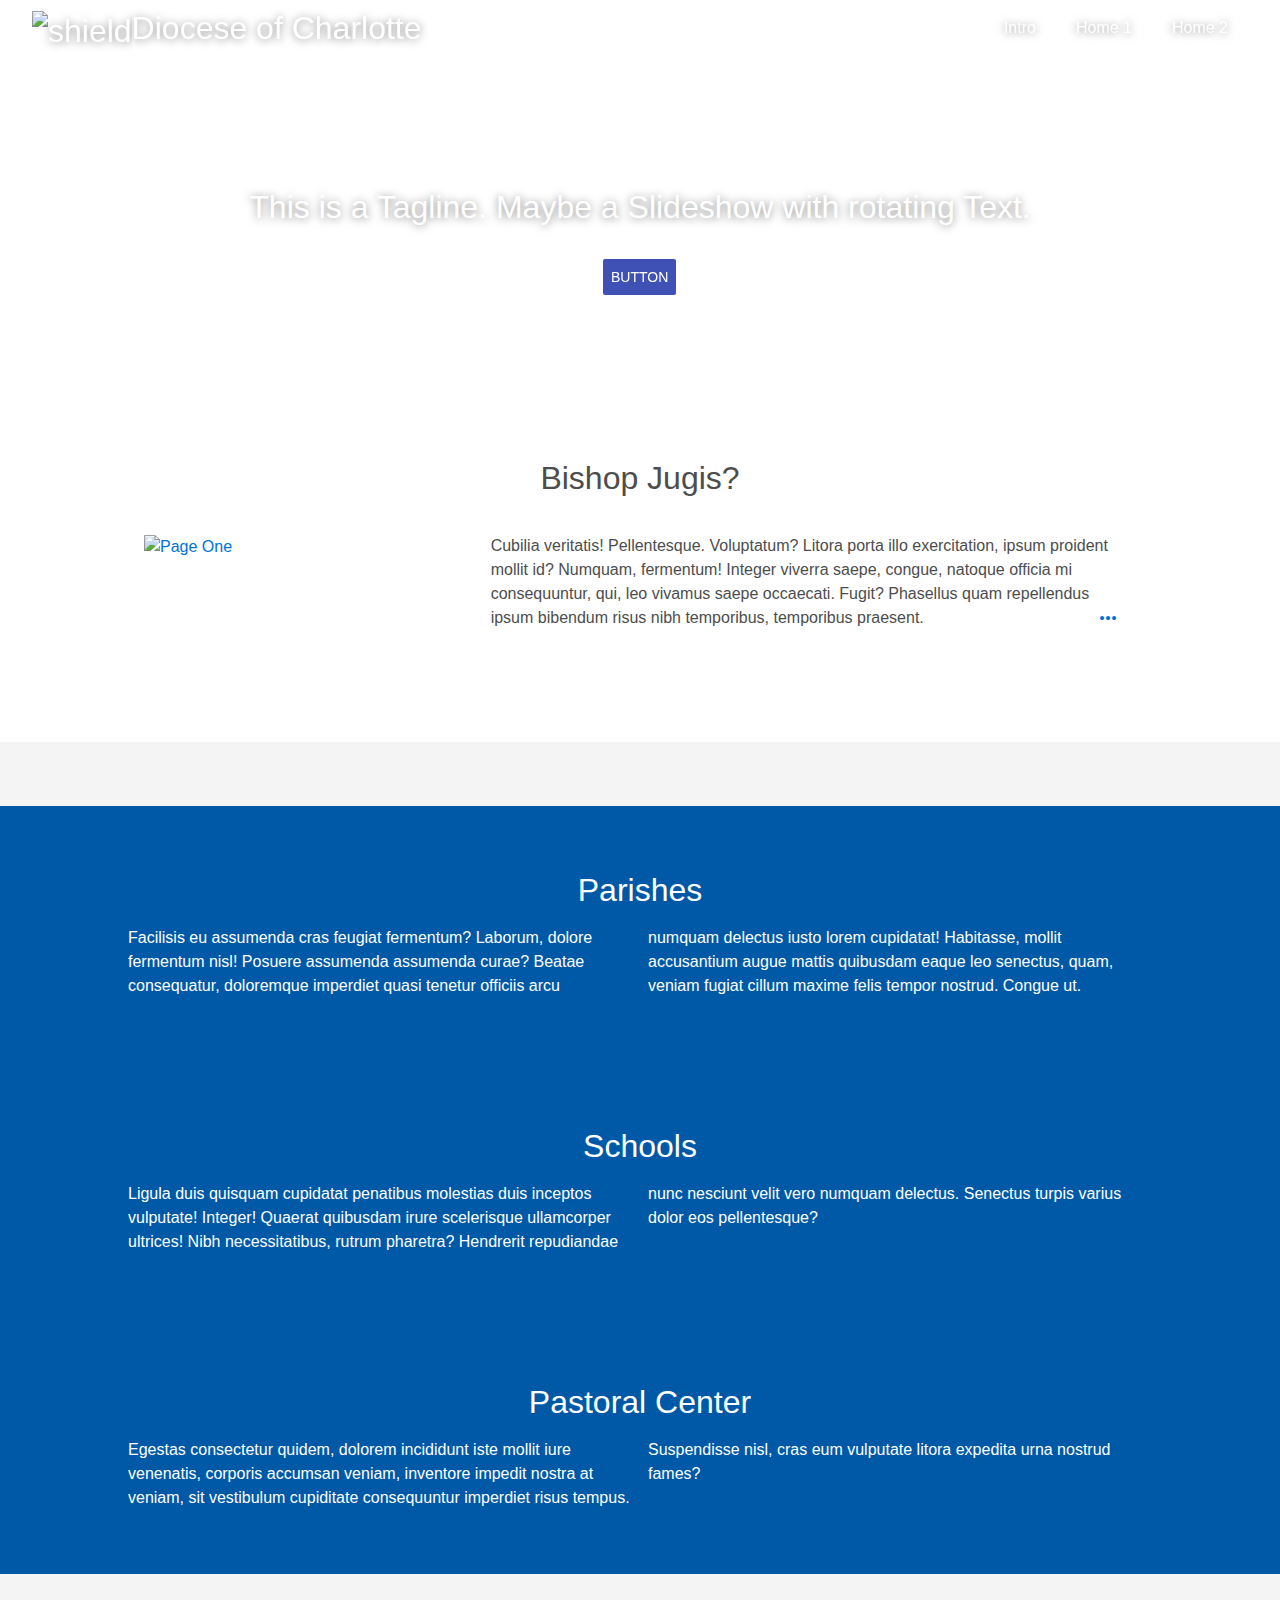
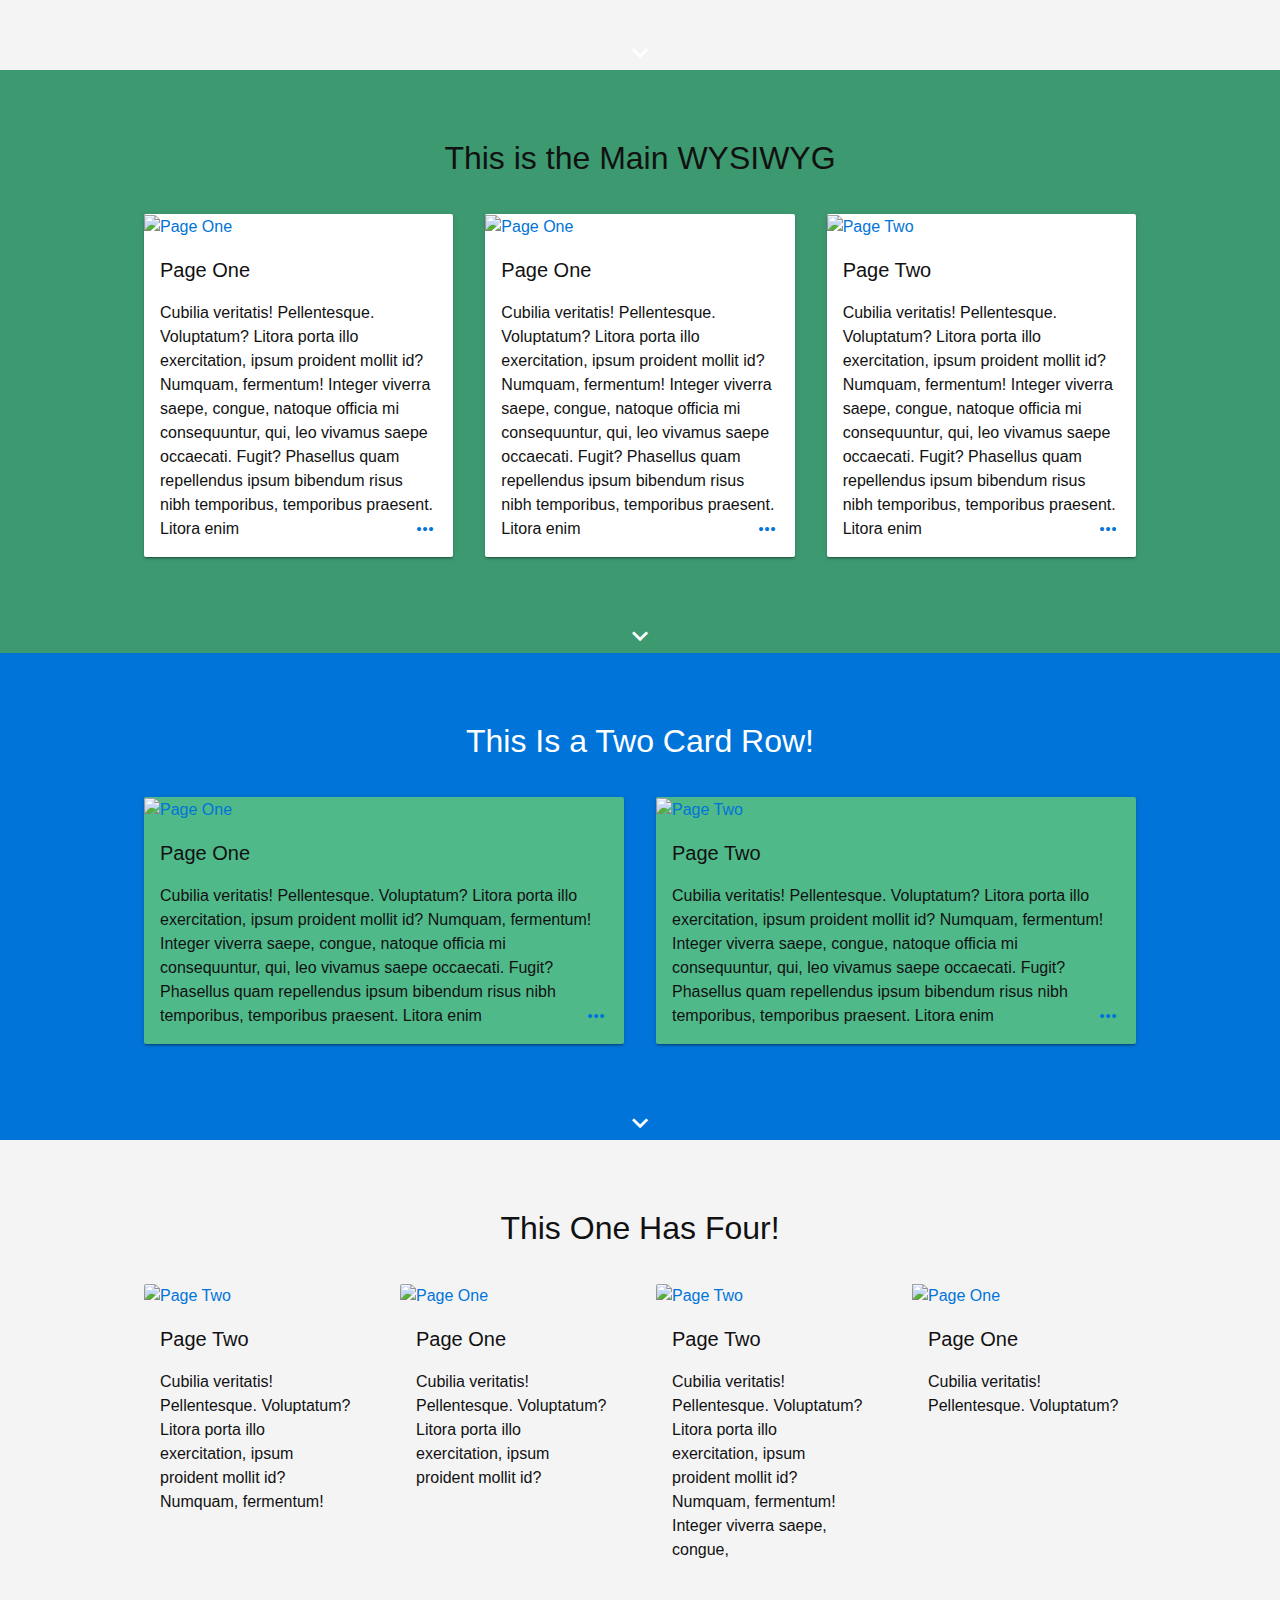
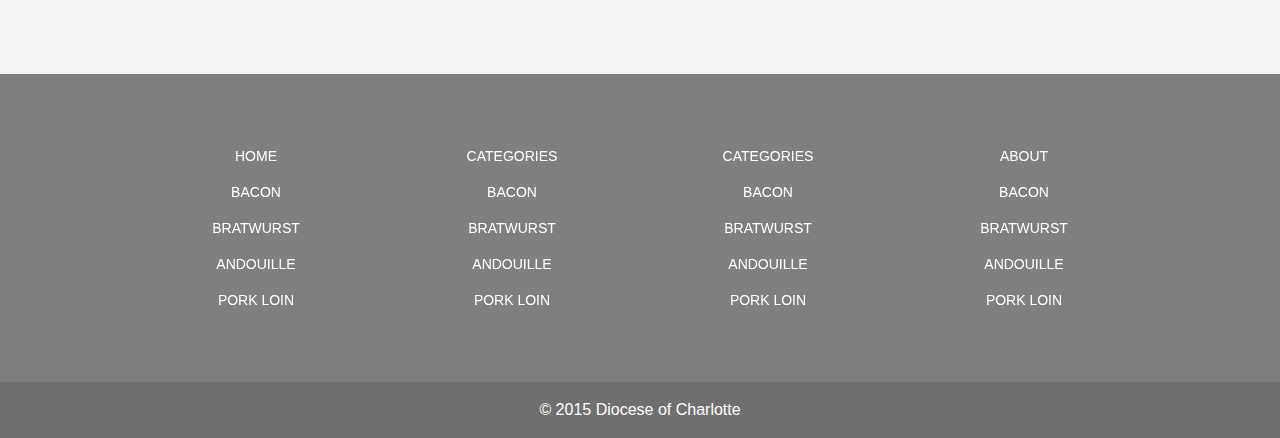
==== home-one.html @ a62004f1 "compile" ====
<!doctype html><html><head><meta charset=utf-8><meta http-equiv=X-UA-Compatible content="IE=edge"><meta name=description><meta name=viewport content="width=device-width, initial-scale=1"><title>Diocese of Charlotte</title><link rel=manifest href=manifest.json><meta name=mobile-web-app-capable content=yes><meta name=application-name content="Web Starter Kit"><link rel=icon sizes=192x192 href=images/touch/chrome-touch-icon-192x192.png><meta name=apple-mobile-web-app-capable content=yes><meta name=apple-mobile-web-app-status-bar-style content=black><meta name=apple-mobile-web-app-title content=Diocese><link rel=apple-touch-icon href=images/touch/apple-touch-icon.png><meta name=msapplication-TileImage content=images/touch/ms-touch-icon-144x144-precomposed.png><meta name=msapplication-TileColor content=#3372DF><meta name=theme-color content=#3372DF><link rel=stylesheet href="https://fonts.googleapis.com/icon?family=Material+Icons"><link rel=stylesheet href=https://cdnjs.cloudflare.com/ajax/libs/animate.css/3.2.3/animate.min.css><link rel=stylesheet href=styles/main.css></head><body><header class="app-bar promote-layer hide@md"><div class=app-bar-container><button class=menu><img src=images/hamburger.svg alt=Menu></button></div></header><nav class="navdrawer-container text-shadow flex@md flex-center promote-layer"><h1 class="logo hide@sm mt1 mb1 ml3"><a class="border0 white" href=index.html><img src=images/shield-stripped.svg alt=shield>Diocese of Charlotte</a></h1><h3 class=hide@md>Diocese of Charlotte</h3><ul><li class=u-1/1@sm><a class=br href=index.html>Intro</a></li><li class=u-1/1@sm><a class=br href=home-one.html>Home 1</a></li><li class=u-1/1@sm><a class=br href=home-two.html>Home 2</a></li></ul></nav><div class=" container container--content container--wide mt0 mt2 mt3@md"><div class=" row row--layout grid"><main id=content class=grid__item role=main itemprop=mainContentOfPage><article id=post-12 class="entry page publish author-admin post-12 " itemscope itemtype=http://schema.org/CreativeWork><section class="hero half-height text-shadow section-first flex flex-column flex-center bg-cover bg-center bg-fixed bg-no-repeat" style=background-image:url(images/StPats2.jpg)><div class="center container hero-text"><h1 class="white h0 regular">This is a Tagline. Maybe a Slideshow with rotating Text.</h1><a class="btn btn1 mt2">Button</a></div></section><section class="bg-white color-text row pt3 pt4@md pb4@md pages-highlight"><div class="h1 center mb3 animated fadeInDown">Bishop Jugis?</div><div class="card-row container fadeInUp animated"><div class="u-1/1@md grid__item px2 mb3"><div class="card overflow-hidden flex flex-wrap br"><div class="card__figure u-1/3@md"><a href="#/page-one/"><img src=https://placeimg.com/640/480/any alt="Page One" class="landscape thumbnail bempress-sm" width=640 height=360 itemprop=image></a></div><div class="card-section px2 pb2 u-2/3@md self-center"><p>Cubilia veritatis! Pellentesque. Voluptatum? Litora porta illo exercitation, ipsum proident mollit id? Numquam, fermentum! Integer viverra saepe, congue, natoque officia mi consequuntur, qui, leo vivamus saepe occaecati. Fugit? Phasellus quam repellendus ipsum bibendum risus nibh temporibus, temporibus praesent. <a class="absolute btn-readmore z1 right-0 bottom-0" href="#/page-one/"><i class=material-icons>more_horiz</i></a></p></div></div></div></div><i class="material-icons center u-1/1 white h1 absolute bottom-0">keyboard_arrow_down</i></section><section class="bg-silver color-text row py3 py4@md"><div class=card-row><div class="u-1/1 grid__item mb3 "><div class="container toggle-container color-inherit center flex flex-wrap flex-justify"><a class="collapse-toggle inline-block" data-collapse=#parish data-group=accordion href=#><svg class="toggle-icon icon-parish" xmlns=http://www.w3.org/2000/svg stroke=currentColor viewbox="0 0 50 50.028484"><g stroke-miterlimit=10 transform="translate(1 1.014)" stroke-linejoin=round stroke-linecap=round stroke-width=2 fill=none><path d="M11.245 16.43v8.652L1 29.934V47h46V29.934L36.754 25.04v-8.61l-12.697-6.07z"></path><path d="M19.4 47V34.75c0-2.314 1.893-4.21 4.207-4.21h.518c2.314 0 4.208 1.896 4.208 4.21V47M24 1v9.36M20.658 4.066h6.683"></path><circle cx=24 cy=20.924 r=3.209></circle></g></svg><h4 class=toggle-title>Parishes</h4></a> <a class="collapse-toggle inline-block" data-collapse=#schools data-group=accordion href=#><svg class="toggle-icon icon-schools" xmlns=http://www.w3.org/2000/svg fill=currentColor viewbox="0 0 50 50"><path fill=none d="M1 1h48v48H1z"></path><path d="M7.523 28.89h-.907c-.12 0-.22.1-.22.22v2.16c0 .12.1.22.22.22h.907c.122 0 .22-.1.22-.22v-2.16c0-.12-.098-.22-.22-.22zm2.705 0H9.32c-.12 0-.22.1-.22.22v2.16c0 .12.1.22.22.22h.908c.12 0 .22-.1.22-.22v-2.16c0-.12-.1-.22-.22-.22zm29.56 2.6h.908c.12 0 .22-.1.22-.22v-2.16c0-.12-.1-.22-.22-.22h-.907c-.122 0-.22.1-.22.22v2.16c0 .12.098.22.22.22zm-26.856-2.6h-.906c-.12 0-.22.1-.22.22v2.16c0 .12.1.22.22.22h.906c.12 0 .22-.1.22-.22v-2.16c0-.12-.1-.22-.22-.22zm29.56 2.6h.908c.12 0 .22-.1.22-.22v-2.16c0-.12-.1-.22-.22-.22h-.907c-.12 0-.22.1-.22.22v2.16c0 .12.1.22.22.22zM31.38 8.423v-.34c0-.122-.1-.22-.22-.22h-4.57v.78h4.57c.12 0 .22-.1.22-.22zm5.704 23.067h.907c.122 0 .22-.1.22-.22v-2.16c0-.12-.098-.22-.22-.22h-.906c-.12 0-.22.1-.22.22v2.16c0 .12.1.22.22.22zm-6.002-3.347c.12 0 .22-.1.22-.22v-2.16c0-.12-.1-.22-.22-.22h-2.458c-.12 0-.22.1-.22.22v2.16c0 .12.1.22.22.22h2.458zm.297-16.523v-.34c0-.12-.1-.22-.22-.22h-4.57v.78h4.57c.12 0 .22-.1.22-.22zm0-1.316v-.906c0-.12-.1-.22-.22-.22h-4.57v1.346h4.57c.12 0 .22-.1.22-.22zm15.207 14.563c.12 0 .22-.098.22-.22v-.906c0-.12-.1-.218-.22-.218h-11.73c-.044-.137-.102-.267-.172-.39.02.005.04.008.06.008.055 0 .108-.02.15-.06l.64-.642c.087-.086.087-.225 0-.31l-.07-.072.002-.002-8.187-8.19c-.204-.218-.438-.396-.69-.537v1.848l7.036 7.04c-.238-.093-.494-.146-.764-.146l-1.46-.002-4.635-4.636c-.055-.06-.115-.112-.177-.163v1.988l4.223 4.227h2.05c.376 0 .68.304.68.68V37.11c-.002.377-.305.68-.68.682H26.03V8.082c0-.12-.1-.22-.22-.22h-.906c-.12 0-.22.1-.22.22v4.9c-.643.092-1.268.384-1.762.88l-.048.048-8.21 8.218c-.085.085-.085.225 0 .31l.64.64c.01.01.02.014.03.02-.078.133-.144.274-.192.424H3.412c-.12 0-.218.098-.218.22v.906c0 .12.098.22.22.22H15.04v1.41c-.06-.006-.117-.018-.178-.018H4.795c-.883 0-1.597.716-1.598 1.597v7.608c0 .882.715 1.597 1.598 1.597h10.067c.06 0 .118-.01.178-.017v.066c0 1.16.938 2.098 2.097 2.098h5.934v-1.416h-5.933c-.377 0-.68-.305-.68-.68v-1.614l.002-.033v-7.608c0-.01-.004-.018-.004-.027v-3.664c0-.377.305-.68.682-.68h2.65l.207-.208 4.69-4.695v22.21H21.4c-.12 0-.22.098-.22.218v.908c0 .12.1.22.22.22h7.623c.12 0 .22-.1.22-.22v-.907c0-.12-.1-.218-.22-.218H26.03v-1.584h6.833c1.158 0 2.097-.94 2.097-2.097v-.066c.06.007.12.018.183.018H45.21c.882 0 1.597-.714 1.597-1.597v-7.608c0-.882-.714-1.597-1.597-1.597H35.142c-.062 0-.122.012-.183.02v-1.413h11.627zM15.04 35.48c-.01.092-.084.166-.178.166H4.795c-.1 0-.182-.082-.182-.18v-7.61c0-.1.082-.18.182-.18h10.067c.094 0 .17.073.178.166v7.64zm9.644-18.556c-.31.098-.607.262-.852.508L19.2 22.07h-2.063c-.16 0-.315.018-.465.052l7.252-7.26c.22-.22.484-.36.76-.434v2.496zM34.96 27.857c0-.1.082-.18.182-.18H45.21c.1 0 .18.08.18.18v7.608c0 .1-.08.18-.18.18H35.14c-.1 0-.18-.08-.18-.18v-7.608zm-15.92-2.313c-.122 0-.22.1-.22.22v2.16c0 .12.098.22.22.22h2.456c.12 0 .22-.1.22-.22v-2.16c0-.12-.1-.22-.22-.22H19.04z"></path></svg><h4 class=toggle-title>Schools</h4></a> <a class="collapse-toggle inline-block" data-collapse=#diocese data-group=accordion href=#><svg class="toggle-icon icon-dpc" xmlns=http://www.w3.org/2000/svg fill=currentColor viewbox="0 0 50 44.462002"><path d="M12.077 43.462h25.846v-24l-7.385-7.385V6.54L25 1l-5.538 5.54v5.537l-7.385 7.385M1 23.154h5.54v20.308H1zM43.462 23.154H49v20.308h-5.538z"></path></svg><h4 class=toggle-title>Pastoral Center</h4></a></div><div class="toggle-content bg-1--dark white"><div class="collapse u-1/1 px2 py3 py4@md" id=parish><h2 class="mt0 center h1">Parishes</h2><div class="container text-col2">Facilisis eu assumenda cras feugiat fermentum? Laborum, dolore fermentum nisl! Posuere assumenda assumenda curae? Beatae consequatur, doloremque imperdiet quasi tenetur officiis arcu numquam delectus iusto lorem cupidatat! Habitasse, mollit accusantium augue mattis quibusdam eaque leo senectus, quam, veniam fugiat cillum maxime felis tempor nostrud. Congue ut.</div></div><div class="collapse u-1/1 px2 py3 py4@md" id=schools><h2 class="mt0 h1 center">Schools</h2><div class="container text-col2">Ligula duis quisquam cupidatat penatibus molestias duis inceptos vulputate! Integer! Quaerat quibusdam irure scelerisque ullamcorper ultrices! Nibh necessitatibus, rutrum pharetra? Hendrerit repudiandae nunc nesciunt velit vero numquam delectus. Senectus turpis varius dolor eos pellentesque?</div></div><div class="collapse u-1/1 px2 py3 py4@md" id=diocese><h2 class="mt0 h1 center">Pastoral Center</h2><div class="container text-col2">Egestas consectetur quidem, dolorem incididunt iste mollit iure venenatis, corporis accumsan veniam, inventore impedit nostra at veniam, sit vestibulum cupiditate consequuntur imperdiet risus tempus. Suspendisse nisl, cras eum vulputate litora expedita urna nostrud fames?</div></div></div></div></div><i class="material-icons center u-1/1 white h1 absolute bottom-0">keyboard_arrow_down</i></section><section class="bg-2 black row pt3 pt4@md pb4@md pages-highlight"><div class="h1 center mb3 animated fadeInDown">This is the Main WYSIWYG</div><div class="card-row container fadeInUp animated"><div class="u-1/3@md grid__item px2 mb3"><div class="bg-white card shadow2 overflow-hidden br"><div class=card__figure><a href="#/page-one/"><img src=https://placeimg.com/640/480/any alt="Page One" class="landscape thumbnail bempress-sm" width=640 height=360 itemprop=image></a></div><div class="card-divider p2 color-inherit"><a class="h3 card__title--link" href="#/page-one/" rel=bookmark>Page One</a></div><div class="card-section px2 pb2"><p>Cubilia veritatis! Pellentesque. Voluptatum? Litora porta illo exercitation, ipsum proident mollit id? Numquam, fermentum! Integer viverra saepe, congue, natoque officia mi consequuntur, qui, leo vivamus saepe occaecati. Fugit? Phasellus quam repellendus ipsum bibendum risus nibh temporibus, temporibus praesent. Litora enim<a class="absolute btn-readmore z1 right-0 bottom-0" href="#/page-one/"><i class=material-icons>more_horiz</i></a></p></div></div></div><div class="u-1/3@md grid__item px2 mb3"><div class="bg-white card shadow2 overflow-hidden br"><div class=card__figure><a href="#/page-one/"><img src=https://placeimg.com/640/480/any alt="Page One" class="landscape thumbnail bempress-sm" width=640 height=360 itemprop=image></a></div><div class="card-divider p2 color-inherit"><a class="h3 card__title--link" href="#/page-one/" rel=bookmark>Page One</a></div><div class="card-section px2 pb2"><p>Cubilia veritatis! Pellentesque. Voluptatum? Litora porta illo exercitation, ipsum proident mollit id? Numquam, fermentum! Integer viverra saepe, congue, natoque officia mi consequuntur, qui, leo vivamus saepe occaecati. Fugit? Phasellus quam repellendus ipsum bibendum risus nibh temporibus, temporibus praesent. Litora enim<a class="absolute btn-readmore z1 right-0 bottom-0" href="#/page-one/"><i class=material-icons>more_horiz</i></a></p></div></div></div><div class="u-1/3@md grid__item px2 mb3"><div class="bg-white card shadow2 overflow-hidden br"><div class=card__figure><a href="#/page-two/"><img src=https://placeimg.com/640/480/any alt="Page Two" class="landscape thumbnail bempress-sm" width=640 height=360 itemprop=image></a></div><div class="card-divider p2 color-inherit"><a class="h3 card__title--link" href="#/page-two/" rel=bookmark>Page Two</a></div><div class="card-section px2 pb2"><p>Cubilia veritatis! Pellentesque. Voluptatum? Litora porta illo exercitation, ipsum proident mollit id? Numquam, fermentum! Integer viverra saepe, congue, natoque officia mi consequuntur, qui, leo vivamus saepe occaecati. Fugit? Phasellus quam repellendus ipsum bibendum risus nibh temporibus, temporibus praesent. Litora enim<a class="absolute btn-readmore z1 right-0 bottom-0" href="#/page-two/"><i class=material-icons>more_horiz</i></a></p></div></div></div></div><i class="material-icons center u-1/1 white h1 absolute bottom-0">keyboard_arrow_down</i></section><section class="bg-1 white row pt3 pt4@md pb4@md pages-highlight"><div class="card-row container"><div class="h1 center mb3">This Is a Two Card Row!</div><div class="u-1/2@md grid__item px2 mb3"><div class="bg-2--light black card shadow2 overflow-hidden br"><div class=card__figure><a href="#/page-one/"><img src=https://placeimg.com/640/480/any alt="Page One" class="landscape thumbnail bempress-sm" width=640 height=360 itemprop=image></a></div><div class="card-divider p2 color-inherit"><a class="h3 card__title--link" href="#/page-one/" rel=bookmark>Page One</a></div><div class="card-section px2 pb2"><p>Cubilia veritatis! Pellentesque. Voluptatum? Litora porta illo exercitation, ipsum proident mollit id? Numquam, fermentum! Integer viverra saepe, congue, natoque officia mi consequuntur, qui, leo vivamus saepe occaecati. Fugit? Phasellus quam repellendus ipsum bibendum risus nibh temporibus, temporibus praesent. Litora enim<a class="absolute btn-readmore z1 right-0 bottom-0" href="#/page-one/"><i class=material-icons>more_horiz</i></a></p></div></div></div><div class="u-1/2@md grid__item px2 mb3"><div class="bg-2--light black card shadow2 overflow-hidden br"><div class=card__figure><a href="#/page-two/"><img src=https://placeimg.com/640/480/any alt="Page Two" class="landscape thumbnail bempress-sm" width=640 height=360 itemprop=image></a></div><div class="card-divider p2 color-inherit"><a class="h3 card__title--link" href="#/page-two/" rel=bookmark>Page Two</a></div><div class="card-section px2 pb2"><p>Cubilia veritatis! Pellentesque. Voluptatum? Litora porta illo exercitation, ipsum proident mollit id? Numquam, fermentum! Integer viverra saepe, congue, natoque officia mi consequuntur, qui, leo vivamus saepe occaecati. Fugit? Phasellus quam repellendus ipsum bibendum risus nibh temporibus, temporibus praesent. Litora enim<a class="absolute btn-readmore z1 right-0 bottom-0" href="#/page-two/"><i class=material-icons>more_horiz</i></a></p></div></div></div></div><i class="material-icons center u-1/1 white h1 absolute bottom-0">keyboard_arrow_down</i></section><section class="bg-silver black row pt3 pt4@md pb4@md pages-highlight"><div class="card-row container"><div class="h1 center mb3">This One Has Four!</div><div class="u-1/4@md grid__item px2 mb3"><div class="black card overflow-hidden br"><div class=card__figure><a href="#/page-two/"><img src=https://placeimg.com/640/480/any alt="Page Two" class="landscape thumbnail bempress-sm" width=640 height=360 itemprop=image></a></div><div class="card-divider p2 color-inherit"><a class="h3 card__title--link" href="#/page-two/" rel=bookmark>Page Two</a></div><div class="card-section px2 pb2"><p>Cubilia veritatis! Pellentesque. Voluptatum? Litora porta illo exercitation, ipsum proident mollit id? Numquam, fermentum!</p></div></div></div><div class="u-1/4@md grid__item px2 mb3"><div class="black card overflow-hidden br"><div class=card__figure><a href="#/page-one/"><img src=https://placeimg.com/640/480/any alt="Page One" class="landscape thumbnail bempress-sm" width=640 height=360 itemprop=image></a></div><div class="card-divider p2 color-inherit"><a class="h3 card__title--link" href="#/page-one/" rel=bookmark>Page One</a></div><div class="card-section px2 pb2"><p>Cubilia veritatis! Pellentesque. Voluptatum? Litora porta illo exercitation, ipsum proident mollit id?</p></div></div></div><div class="u-1/4@md grid__item px2 mb3"><div class="black card overflow-hidden br"><div class=card__figure><a href="#/page-two/"><img src=https://placeimg.com/640/480/any alt="Page Two" class="landscape thumbnail bempress-sm" width=640 height=360 itemprop=image></a></div><div class="card-divider p2 color-inherit"><a class="h3 card__title--link" href="#/page-two/" rel=bookmark>Page Two</a></div><div class="card-section px2 pb2"><p>Cubilia veritatis! Pellentesque. Voluptatum? Litora porta illo exercitation, ipsum proident mollit id? Numquam, fermentum! Integer viverra saepe, congue,</p></div></div></div><div class="u-1/4@md grid__item px2 mb3"><div class="black cardoverflow-hidden br"><div class=card__figure><a href="#/page-one/"><img src=https://placeimg.com/640/480/any alt="Page One" class="landscape thumbnail bempress-sm" width=640 height=360 itemprop=image></a></div><div class="card-divider p2 color-inherit"><a class="h3 card__title--link" href="#/page-one/" rel=bookmark>Page One</a></div><div class="card-section px2 pb2"><p>Cubilia veritatis! Pellentesque. Voluptatum?</p></div></div></div></div></section></article></main><aside class="sidebar sidebar-primary flex flex-wrap flex-justify grid__item" role=complementary id=sidebar-primary aria-label="Primary Sidebar" itemscope itemtype=http://schema.org/WPSideBar></aside></div></div><footer id=footer class="bg-darken-4 white color-inherit" role=contentinfo itemscope itemtype=http://schema.org/WPFooter><div class=" container container--footer"><aside class="sidebar sidebar-footer sidebar-horizontal flex flex-wrap flex-justify pty3 py4@md" role=complementary id=sidebar-footer aria-label="Footer Sidebar" itemscope itemtype=http://schema.org/WPSideBar><div class="col u-1/2 u-1/4@md"><ul class=list-reset><li><h3 class="h4 m0"><a href=# class="btn block">Home</a></h3></li><li><a href=# class="h5 btn block">Bacon</a></li><li><a href=# class="h5 btn block">Bratwurst</a></li><li><a href=# class="h5 btn block">Andouille</a></li><li><a href=# class="h5 btn block">Pork Loin</a></li></ul></div><div class="col u-1/2 u-1/4@md"><ul class=list-reset><li><h3 class="h4 m0"><a href=# class="btn block">Categories</a></h3></li><li><a href=# class="h5 btn block">Bacon</a></li><li><a href=# class="h5 btn block">Bratwurst</a></li><li><a href=# class="h5 btn block">Andouille</a></li><li><a href=# class="h5 btn block">Pork Loin</a></li></ul></div><div class="col u-1/2 u-1/4@md"><ul class=list-reset><li><h3 class="h4 m0"><a href=# class="btn block">Categories</a></h3></li><li><a href=# class="h5 btn block">Bacon</a></li><li><a href=# class="h5 btn block">Bratwurst</a></li><li><a href=# class="h5 btn block">Andouille</a></li><li><a href=# class="h5 btn block">Pork Loin</a></li></ul></div><div class="col u-1/2 u-1/4@md"><ul class=list-reset><li><h3 class="h4 m0"><a href=# class="btn block">About</a></h3></li><li><a href=# class="h5 btn block">Bacon</a></li><li><a href=# class="h5 btn block">Bratwurst</a></li><li><a href=# class="h5 btn block">Andouille</a></li><li><a href=# class="h5 btn block">Pork Loin</a></li></ul></div></aside></div><p class="credit bg-darken-2 center py2">&#169; 2015 <a class=site-link href=# rel=home>Diocese of Charlotte</a></p></footer><script src=../../scripts/main.min.js></script></body></html>
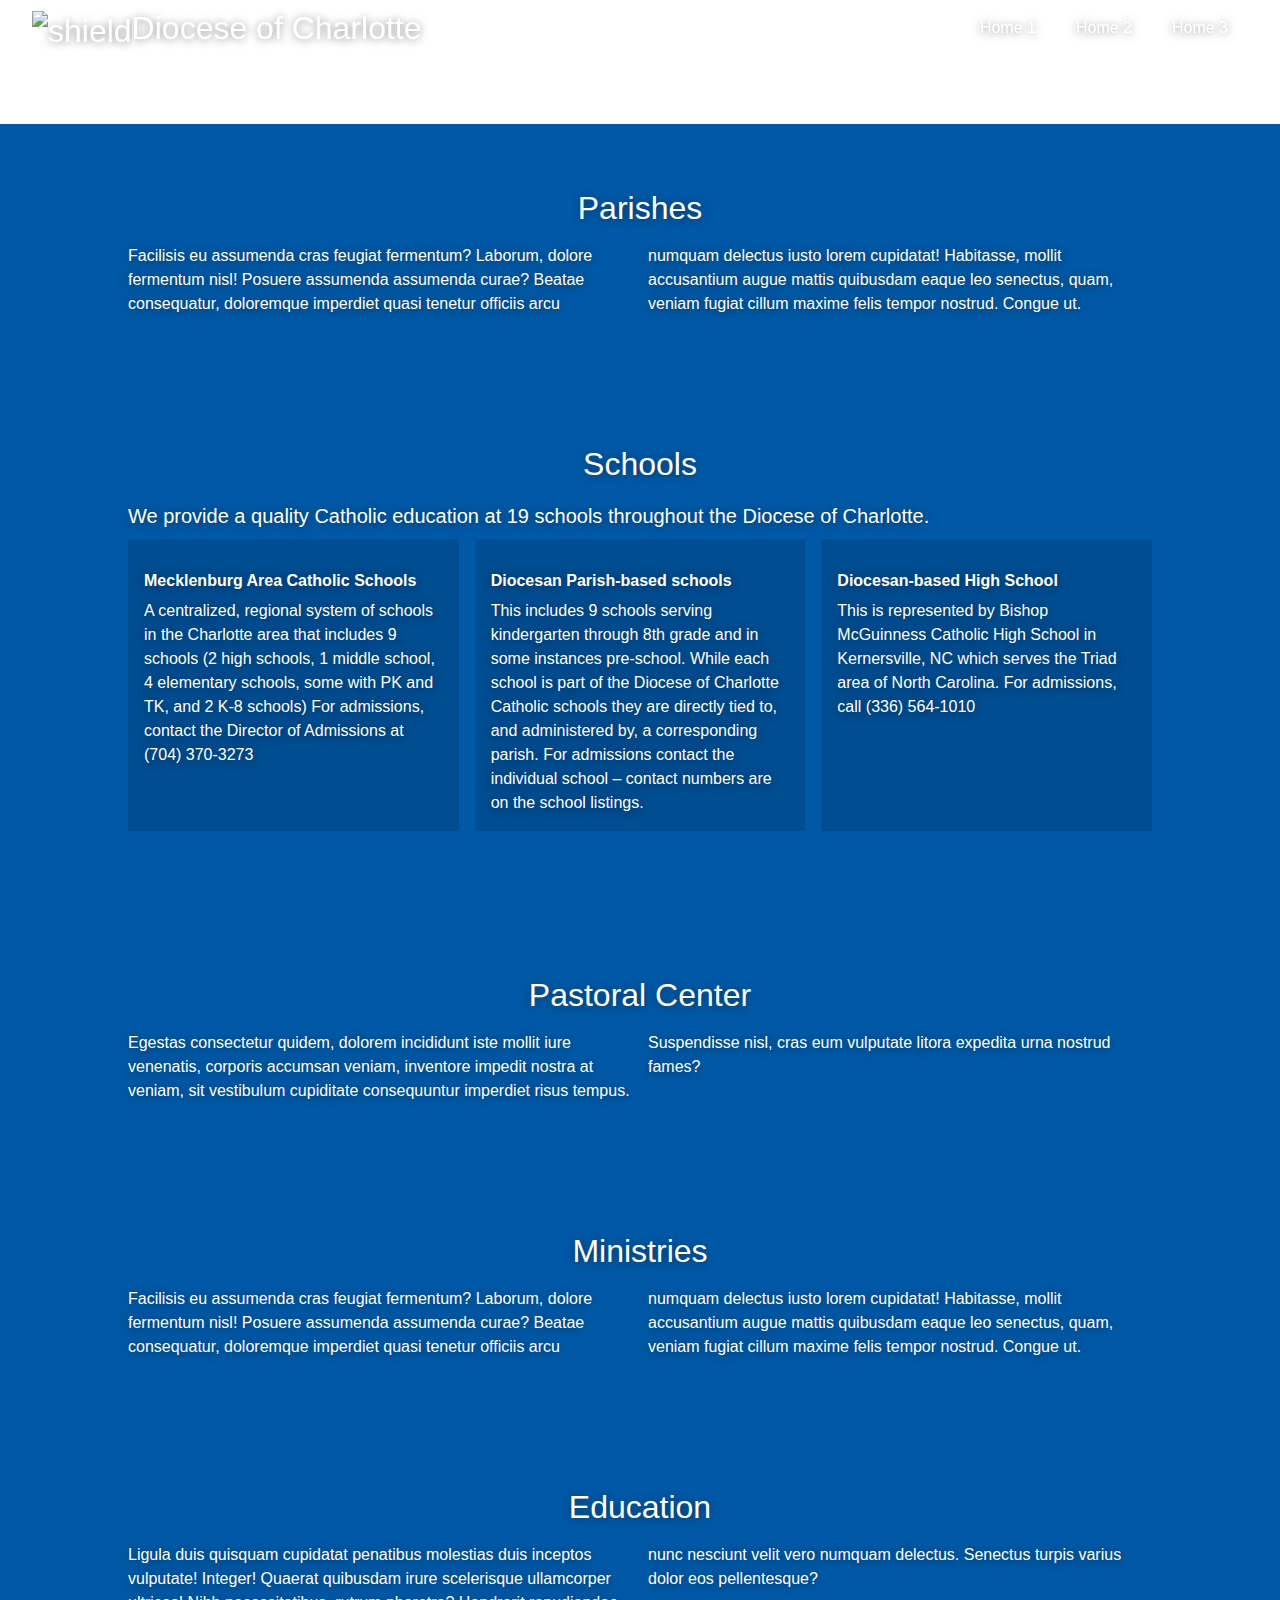
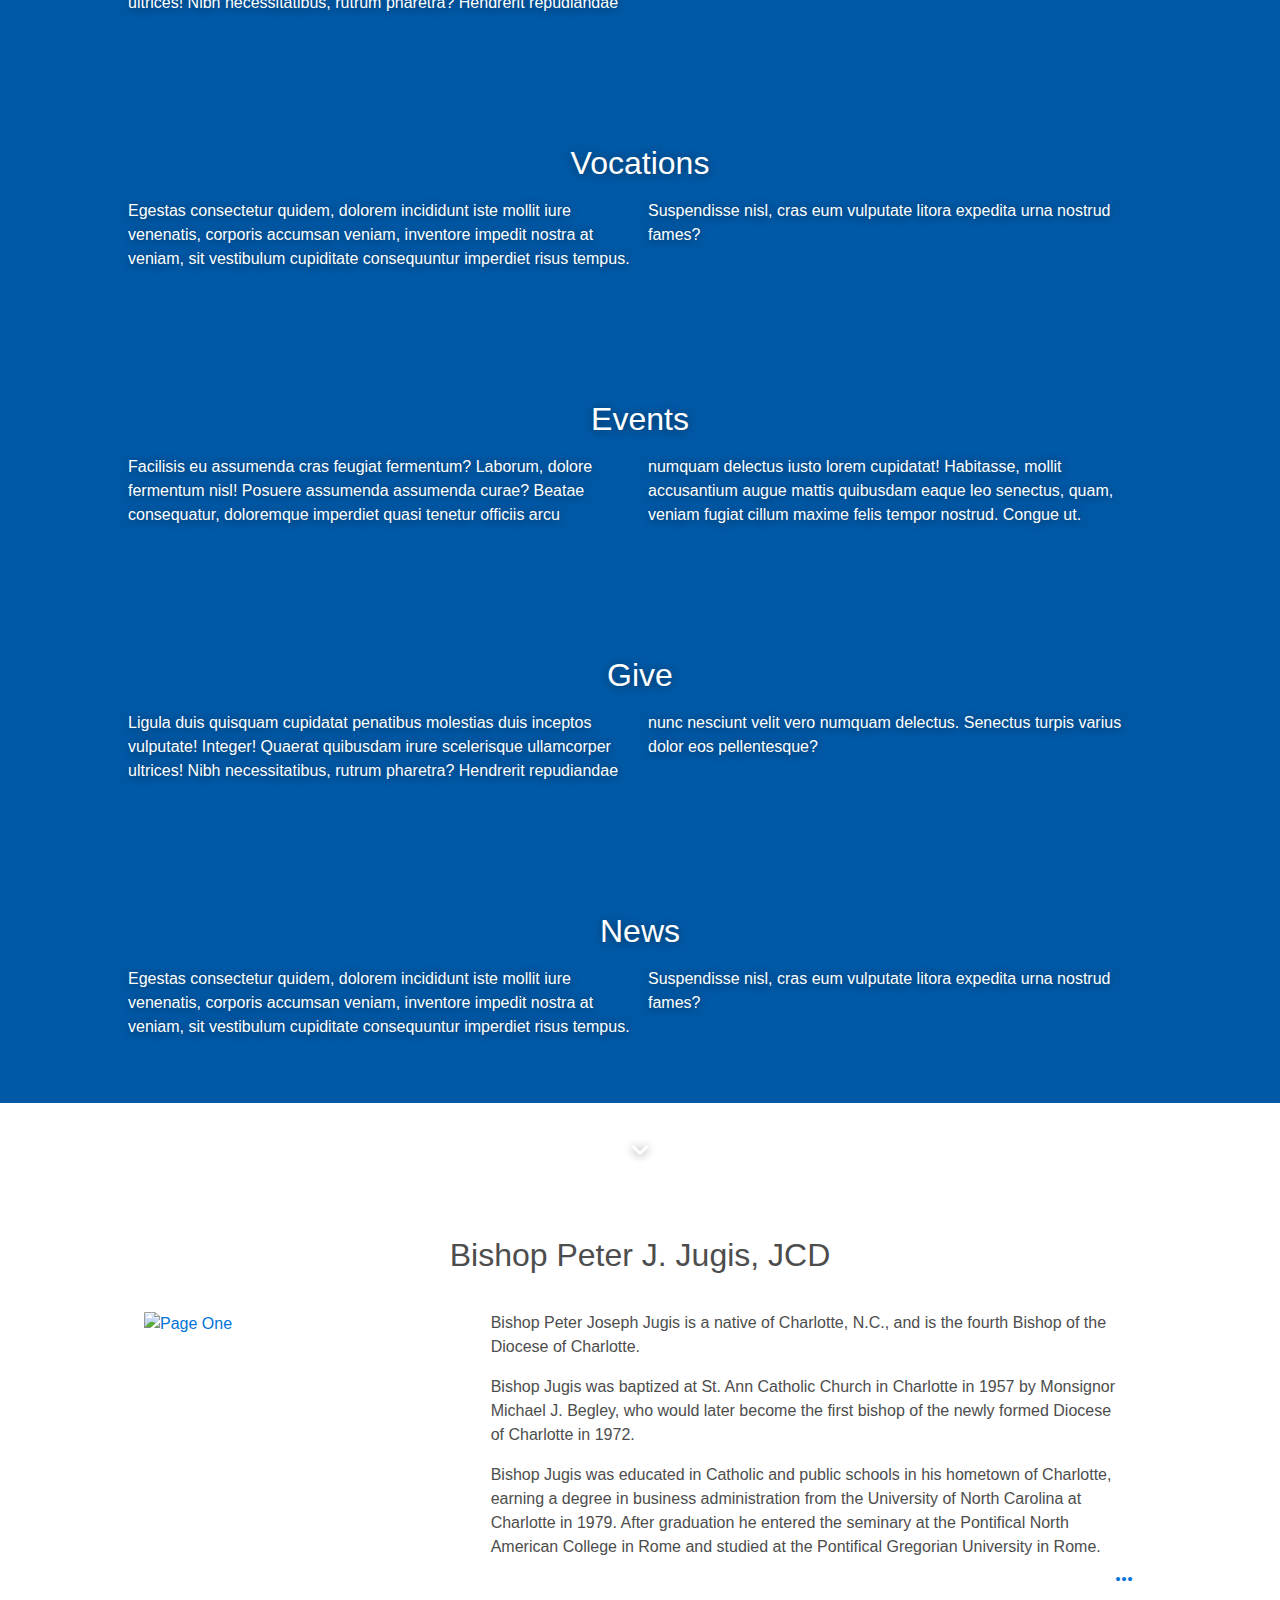
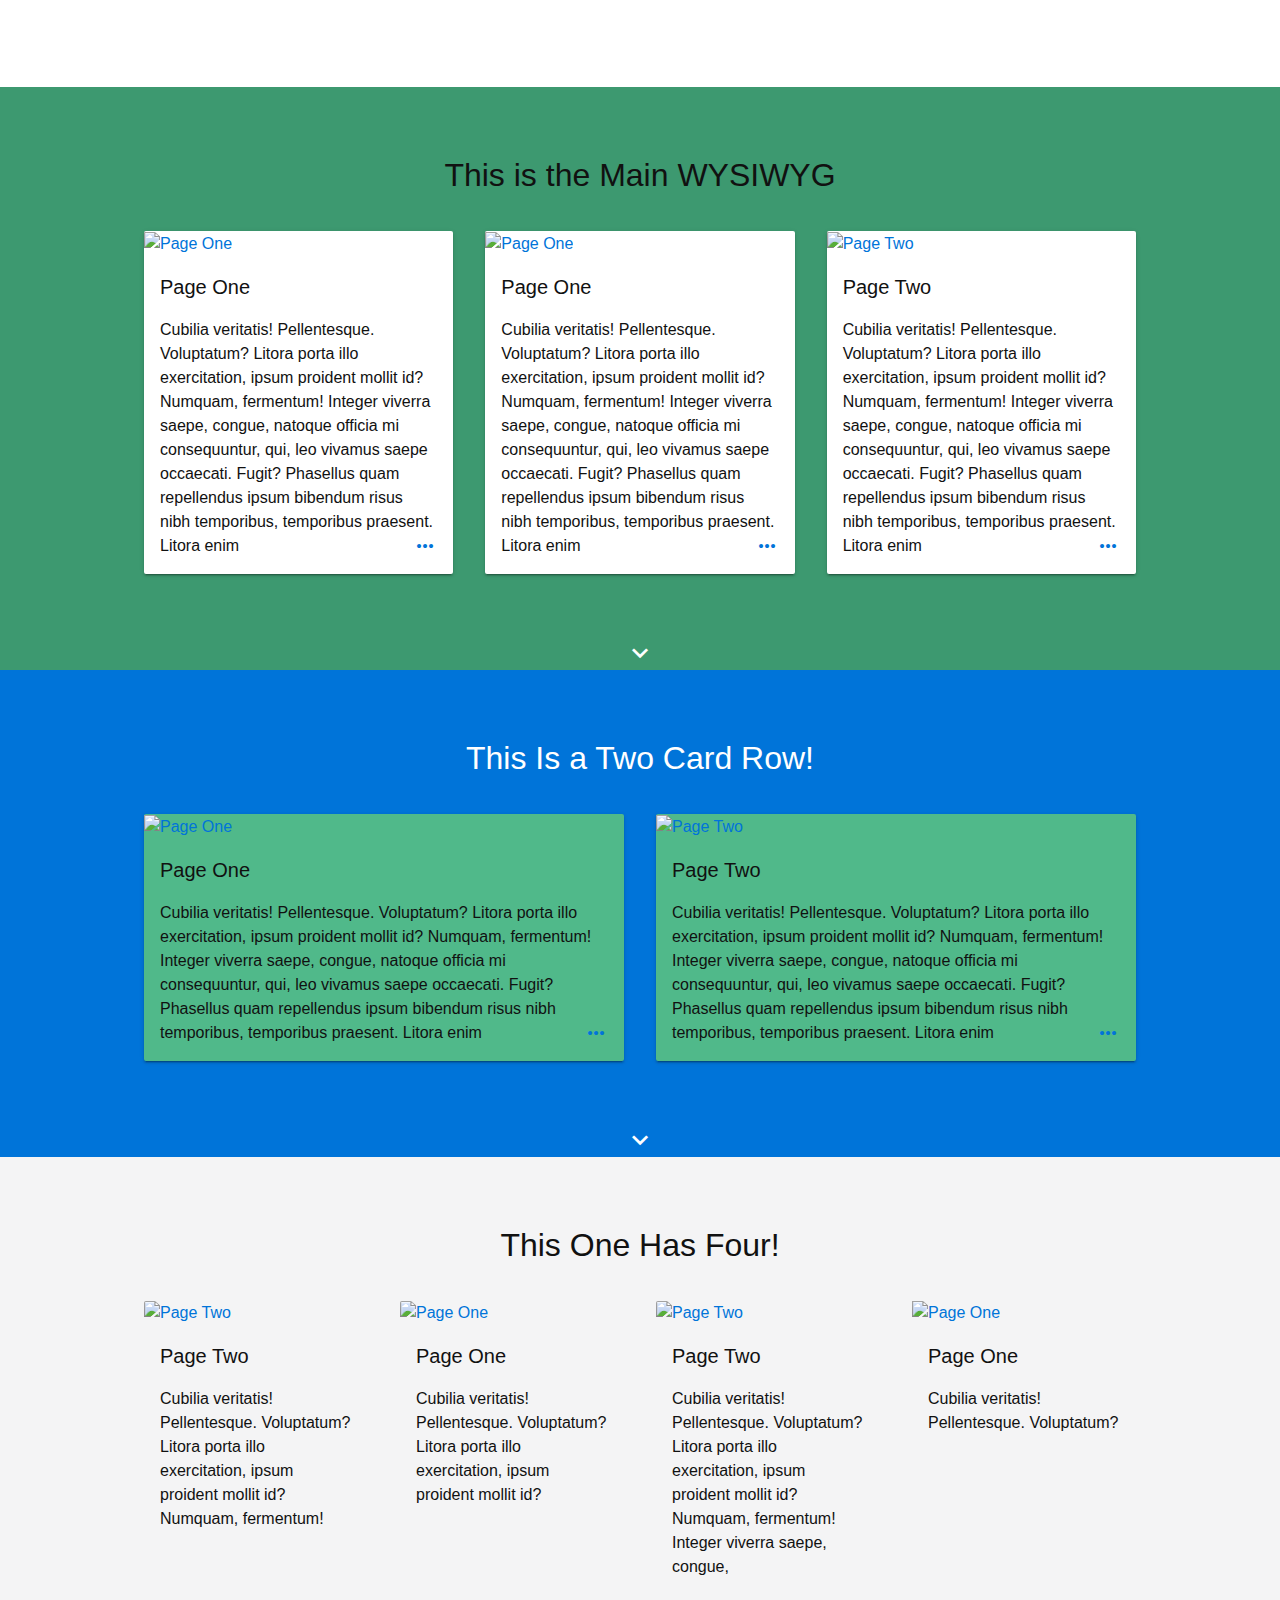
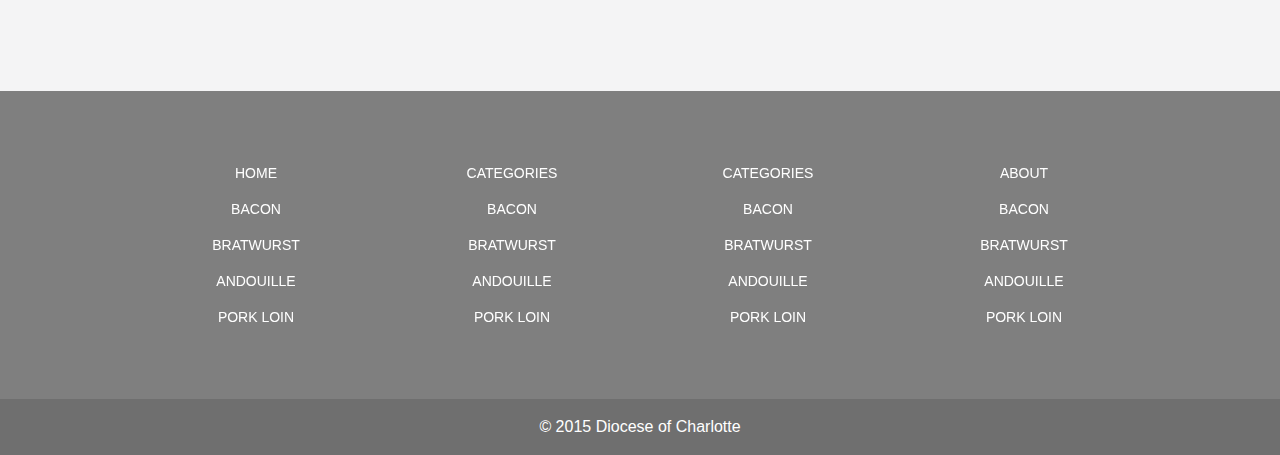
==== commit 97577480: "menu labels" ====
--- a/home-one.html
+++ b/home-one.html
@@ -1 +1,3 @@
-<!doctype html><html><head><meta charset=utf-8><meta http-equiv=X-UA-Compatible content="IE=edge"><meta name=description><meta name=viewport content="width=device-width, initial-scale=1"><title>Diocese of Charlotte</title><link rel=manifest href=manifest.json><meta name=mobile-web-app-capable content=yes><meta name=application-name content="Web Starter Kit"><link rel=icon sizes=192x192 href=images/touch/chrome-touch-icon-192x192.png><meta name=apple-mobile-web-app-capable content=yes><meta name=apple-mobile-web-app-status-bar-style content=black><meta name=apple-mobile-web-app-title content=Diocese><link rel=apple-touch-icon href=images/touch/apple-touch-icon.png><meta name=msapplication-TileImage content=images/touch/ms-touch-icon-144x144-precomposed.png><meta name=msapplication-TileColor content=#3372DF><meta name=theme-color content=#3372DF><link rel=stylesheet href="https://fonts.googleapis.com/icon?family=Material+Icons"><link rel=stylesheet href=https://cdnjs.cloudflare.com/ajax/libs/animate.css/3.2.3/animate.min.css><link rel=stylesheet href=styles/main.css></head><body><header class="app-bar promote-layer hide@md"><div class=app-bar-container><button class=menu><img src=images/hamburger.svg alt=Menu></button></div></header><nav class="navdrawer-container text-shadow flex@md flex-center promote-layer"><h1 class="logo hide@sm mt1 mb1 ml3"><a class="border0 white" href=index.html><img src=images/shield-stripped.svg alt=shield>Diocese of Charlotte</a></h1><h3 class=hide@md>Diocese of Charlotte</h3><ul><li class=u-1/1@sm><a class=br href=index.html>Intro</a></li><li class=u-1/1@sm><a class=br href=home-one.html>Home 1</a></li><li class=u-1/1@sm><a class=br href=home-two.html>Home 2</a></li></ul></nav><div class=" container container--content container--wide mt0 mt2 mt3@md"><div class=" row row--layout grid"><main id=content class=grid__item role=main itemprop=mainContentOfPage><article id=post-12 class="entry page publish author-admin post-12 " itemscope itemtype=http://schema.org/CreativeWork><section class="hero half-height text-shadow section-first flex flex-column flex-center bg-cover bg-center bg-fixed bg-no-repeat" style=background-image:url(images/StPats2.jpg)><div class="center container hero-text"><h1 class="white h0 regular">This is a Tagline. Maybe a Slideshow with rotating Text.</h1><a class="btn btn1 mt2">Button</a></div></section><section class="bg-white color-text row pt3 pt4@md pb4@md pages-highlight"><div class="h1 center mb3 animated fadeInDown">Bishop Jugis?</div><div class="card-row container fadeInUp animated"><div class="u-1/1@md grid__item px2 mb3"><div class="card overflow-hidden flex flex-wrap br"><div class="card__figure u-1/3@md"><a href="#/page-one/"><img src=https://placeimg.com/640/480/any alt="Page One" class="landscape thumbnail bempress-sm" width=640 height=360 itemprop=image></a></div><div class="card-section px2 pb2 u-2/3@md self-center"><p>Cubilia veritatis! Pellentesque. Voluptatum? Litora porta illo exercitation, ipsum proident mollit id? Numquam, fermentum! Integer viverra saepe, congue, natoque officia mi consequuntur, qui, leo vivamus saepe occaecati. Fugit? Phasellus quam repellendus ipsum bibendum risus nibh temporibus, temporibus praesent. <a class="absolute btn-readmore z1 right-0 bottom-0" href="#/page-one/"><i class=material-icons>more_horiz</i></a></p></div></div></div></div><i class="material-icons center u-1/1 white h1 absolute bottom-0">keyboard_arrow_down</i></section><section class="bg-silver color-text row py3 py4@md"><div class=card-row><div class="u-1/1 grid__item mb3 "><div class="container toggle-container color-inherit center flex flex-wrap flex-justify"><a class="collapse-toggle inline-block" data-collapse=#parish data-group=accordion href=#><svg class="toggle-icon icon-parish" xmlns=http://www.w3.org/2000/svg stroke=currentColor viewbox="0 0 50 50.028484"><g stroke-miterlimit=10 transform="translate(1 1.014)" stroke-linejoin=round stroke-linecap=round stroke-width=2 fill=none><path d="M11.245 16.43v8.652L1 29.934V47h46V29.934L36.754 25.04v-8.61l-12.697-6.07z"></path><path d="M19.4 47V34.75c0-2.314 1.893-4.21 4.207-4.21h.518c2.314 0 4.208 1.896 4.208 4.21V47M24 1v9.36M20.658 4.066h6.683"></path><circle cx=24 cy=20.924 r=3.209></circle></g></svg><h4 class=toggle-title>Parishes</h4></a> <a class="collapse-toggle inline-block" data-collapse=#schools data-group=accordion href=#><svg class="toggle-icon icon-schools" xmlns=http://www.w3.org/2000/svg fill=currentColor viewbox="0 0 50 50"><path fill=none d="M1 1h48v48H1z"></path><path d="M7.523 28.89h-.907c-.12 0-.22.1-.22.22v2.16c0 .12.1.22.22.22h.907c.122 0 .22-.1.22-.22v-2.16c0-.12-.098-.22-.22-.22zm2.705 0H9.32c-.12 0-.22.1-.22.22v2.16c0 .12.1.22.22.22h.908c.12 0 .22-.1.22-.22v-2.16c0-.12-.1-.22-.22-.22zm29.56 2.6h.908c.12 0 .22-.1.22-.22v-2.16c0-.12-.1-.22-.22-.22h-.907c-.122 0-.22.1-.22.22v2.16c0 .12.098.22.22.22zm-26.856-2.6h-.906c-.12 0-.22.1-.22.22v2.16c0 .12.1.22.22.22h.906c.12 0 .22-.1.22-.22v-2.16c0-.12-.1-.22-.22-.22zm29.56 2.6h.908c.12 0 .22-.1.22-.22v-2.16c0-.12-.1-.22-.22-.22h-.907c-.12 0-.22.1-.22.22v2.16c0 .12.1.22.22.22zM31.38 8.423v-.34c0-.122-.1-.22-.22-.22h-4.57v.78h4.57c.12 0 .22-.1.22-.22zm5.704 23.067h.907c.122 0 .22-.1.22-.22v-2.16c0-.12-.098-.22-.22-.22h-.906c-.12 0-.22.1-.22.22v2.16c0 .12.1.22.22.22zm-6.002-3.347c.12 0 .22-.1.22-.22v-2.16c0-.12-.1-.22-.22-.22h-2.458c-.12 0-.22.1-.22.22v2.16c0 .12.1.22.22.22h2.458zm.297-16.523v-.34c0-.12-.1-.22-.22-.22h-4.57v.78h4.57c.12 0 .22-.1.22-.22zm0-1.316v-.906c0-.12-.1-.22-.22-.22h-4.57v1.346h4.57c.12 0 .22-.1.22-.22zm15.207 14.563c.12 0 .22-.098.22-.22v-.906c0-.12-.1-.218-.22-.218h-11.73c-.044-.137-.102-.267-.172-.39.02.005.04.008.06.008.055 0 .108-.02.15-.06l.64-.642c.087-.086.087-.225 0-.31l-.07-.072.002-.002-8.187-8.19c-.204-.218-.438-.396-.69-.537v1.848l7.036 7.04c-.238-.093-.494-.146-.764-.146l-1.46-.002-4.635-4.636c-.055-.06-.115-.112-.177-.163v1.988l4.223 4.227h2.05c.376 0 .68.304.68.68V37.11c-.002.377-.305.68-.68.682H26.03V8.082c0-.12-.1-.22-.22-.22h-.906c-.12 0-.22.1-.22.22v4.9c-.643.092-1.268.384-1.762.88l-.048.048-8.21 8.218c-.085.085-.085.225 0 .31l.64.64c.01.01.02.014.03.02-.078.133-.144.274-.192.424H3.412c-.12 0-.218.098-.218.22v.906c0 .12.098.22.22.22H15.04v1.41c-.06-.006-.117-.018-.178-.018H4.795c-.883 0-1.597.716-1.598 1.597v7.608c0 .882.715 1.597 1.598 1.597h10.067c.06 0 .118-.01.178-.017v.066c0 1.16.938 2.098 2.097 2.098h5.934v-1.416h-5.933c-.377 0-.68-.305-.68-.68v-1.614l.002-.033v-7.608c0-.01-.004-.018-.004-.027v-3.664c0-.377.305-.68.682-.68h2.65l.207-.208 4.69-4.695v22.21H21.4c-.12 0-.22.098-.22.218v.908c0 .12.1.22.22.22h7.623c.12 0 .22-.1.22-.22v-.907c0-.12-.1-.218-.22-.218H26.03v-1.584h6.833c1.158 0 2.097-.94 2.097-2.097v-.066c.06.007.12.018.183.018H45.21c.882 0 1.597-.714 1.597-1.597v-7.608c0-.882-.714-1.597-1.597-1.597H35.142c-.062 0-.122.012-.183.02v-1.413h11.627zM15.04 35.48c-.01.092-.084.166-.178.166H4.795c-.1 0-.182-.082-.182-.18v-7.61c0-.1.082-.18.182-.18h10.067c.094 0 .17.073.178.166v7.64zm9.644-18.556c-.31.098-.607.262-.852.508L19.2 22.07h-2.063c-.16 0-.315.018-.465.052l7.252-7.26c.22-.22.484-.36.76-.434v2.496zM34.96 27.857c0-.1.082-.18.182-.18H45.21c.1 0 .18.08.18.18v7.608c0 .1-.08.18-.18.18H35.14c-.1 0-.18-.08-.18-.18v-7.608zm-15.92-2.313c-.122 0-.22.1-.22.22v2.16c0 .12.098.22.22.22h2.456c.12 0 .22-.1.22-.22v-2.16c0-.12-.1-.22-.22-.22H19.04z"></path></svg><h4 class=toggle-title>Schools</h4></a> <a class="collapse-toggle inline-block" data-collapse=#diocese data-group=accordion href=#><svg class="toggle-icon icon-dpc" xmlns=http://www.w3.org/2000/svg fill=currentColor viewbox="0 0 50 44.462002"><path d="M12.077 43.462h25.846v-24l-7.385-7.385V6.54L25 1l-5.538 5.54v5.537l-7.385 7.385M1 23.154h5.54v20.308H1zM43.462 23.154H49v20.308h-5.538z"></path></svg><h4 class=toggle-title>Pastoral Center</h4></a></div><div class="toggle-content bg-1--dark white"><div class="collapse u-1/1 px2 py3 py4@md" id=parish><h2 class="mt0 center h1">Parishes</h2><div class="container text-col2">Facilisis eu assumenda cras feugiat fermentum? Laborum, dolore fermentum nisl! Posuere assumenda assumenda curae? Beatae consequatur, doloremque imperdiet quasi tenetur officiis arcu numquam delectus iusto lorem cupidatat! Habitasse, mollit accusantium augue mattis quibusdam eaque leo senectus, quam, veniam fugiat cillum maxime felis tempor nostrud. Congue ut.</div></div><div class="collapse u-1/1 px2 py3 py4@md" id=schools><h2 class="mt0 h1 center">Schools</h2><div class="container text-col2">Ligula duis quisquam cupidatat penatibus molestias duis inceptos vulputate! Integer! Quaerat quibusdam irure scelerisque ullamcorper ultrices! Nibh necessitatibus, rutrum pharetra? Hendrerit repudiandae nunc nesciunt velit vero numquam delectus. Senectus turpis varius dolor eos pellentesque?</div></div><div class="collapse u-1/1 px2 py3 py4@md" id=diocese><h2 class="mt0 h1 center">Pastoral Center</h2><div class="container text-col2">Egestas consectetur quidem, dolorem incididunt iste mollit iure venenatis, corporis accumsan veniam, inventore impedit nostra at veniam, sit vestibulum cupiditate consequuntur imperdiet risus tempus. Suspendisse nisl, cras eum vulputate litora expedita urna nostrud fames?</div></div></div></div></div><i class="material-icons center u-1/1 white h1 absolute bottom-0">keyboard_arrow_down</i></section><section class="bg-2 black row pt3 pt4@md pb4@md pages-highlight"><div class="h1 center mb3 animated fadeInDown">This is the Main WYSIWYG</div><div class="card-row container fadeInUp animated"><div class="u-1/3@md grid__item px2 mb3"><div class="bg-white card shadow2 overflow-hidden br"><div class=card__figure><a href="#/page-one/"><img src=https://placeimg.com/640/480/any alt="Page One" class="landscape thumbnail bempress-sm" width=640 height=360 itemprop=image></a></div><div class="card-divider p2 color-inherit"><a class="h3 card__title--link" href="#/page-one/" rel=bookmark>Page One</a></div><div class="card-section px2 pb2"><p>Cubilia veritatis! Pellentesque. Voluptatum? Litora porta illo exercitation, ipsum proident mollit id? Numquam, fermentum! Integer viverra saepe, congue, natoque officia mi consequuntur, qui, leo vivamus saepe occaecati. Fugit? Phasellus quam repellendus ipsum bibendum risus nibh temporibus, temporibus praesent. Litora enim<a class="absolute btn-readmore z1 right-0 bottom-0" href="#/page-one/"><i class=material-icons>more_horiz</i></a></p></div></div></div><div class="u-1/3@md grid__item px2 mb3"><div class="bg-white card shadow2 overflow-hidden br"><div class=card__figure><a href="#/page-one/"><img src=https://placeimg.com/640/480/any alt="Page One" class="landscape thumbnail bempress-sm" width=640 height=360 itemprop=image></a></div><div class="card-divider p2 color-inherit"><a class="h3 card__title--link" href="#/page-one/" rel=bookmark>Page One</a></div><div class="card-section px2 pb2"><p>Cubilia veritatis! Pellentesque. Voluptatum? Litora porta illo exercitation, ipsum proident mollit id? Numquam, fermentum! Integer viverra saepe, congue, natoque officia mi consequuntur, qui, leo vivamus saepe occaecati. Fugit? Phasellus quam repellendus ipsum bibendum risus nibh temporibus, temporibus praesent. Litora enim<a class="absolute btn-readmore z1 right-0 bottom-0" href="#/page-one/"><i class=material-icons>more_horiz</i></a></p></div></div></div><div class="u-1/3@md grid__item px2 mb3"><div class="bg-white card shadow2 overflow-hidden br"><div class=card__figure><a href="#/page-two/"><img src=https://placeimg.com/640/480/any alt="Page Two" class="landscape thumbnail bempress-sm" width=640 height=360 itemprop=image></a></div><div class="card-divider p2 color-inherit"><a class="h3 card__title--link" href="#/page-two/" rel=bookmark>Page Two</a></div><div class="card-section px2 pb2"><p>Cubilia veritatis! Pellentesque. Voluptatum? Litora porta illo exercitation, ipsum proident mollit id? Numquam, fermentum! Integer viverra saepe, congue, natoque officia mi consequuntur, qui, leo vivamus saepe occaecati. Fugit? Phasellus quam repellendus ipsum bibendum risus nibh temporibus, temporibus praesent. Litora enim<a class="absolute btn-readmore z1 right-0 bottom-0" href="#/page-two/"><i class=material-icons>more_horiz</i></a></p></div></div></div></div><i class="material-icons center u-1/1 white h1 absolute bottom-0">keyboard_arrow_down</i></section><section class="bg-1 white row pt3 pt4@md pb4@md pages-highlight"><div class="card-row container"><div class="h1 center mb3">This Is a Two Card Row!</div><div class="u-1/2@md grid__item px2 mb3"><div class="bg-2--light black card shadow2 overflow-hidden br"><div class=card__figure><a href="#/page-one/"><img src=https://placeimg.com/640/480/any alt="Page One" class="landscape thumbnail bempress-sm" width=640 height=360 itemprop=image></a></div><div class="card-divider p2 color-inherit"><a class="h3 card__title--link" href="#/page-one/" rel=bookmark>Page One</a></div><div class="card-section px2 pb2"><p>Cubilia veritatis! Pellentesque. Voluptatum? Litora porta illo exercitation, ipsum proident mollit id? Numquam, fermentum! Integer viverra saepe, congue, natoque officia mi consequuntur, qui, leo vivamus saepe occaecati. Fugit? Phasellus quam repellendus ipsum bibendum risus nibh temporibus, temporibus praesent. Litora enim<a class="absolute btn-readmore z1 right-0 bottom-0" href="#/page-one/"><i class=material-icons>more_horiz</i></a></p></div></div></div><div class="u-1/2@md grid__item px2 mb3"><div class="bg-2--light black card shadow2 overflow-hidden br"><div class=card__figure><a href="#/page-two/"><img src=https://placeimg.com/640/480/any alt="Page Two" class="landscape thumbnail bempress-sm" width=640 height=360 itemprop=image></a></div><div class="card-divider p2 color-inherit"><a class="h3 card__title--link" href="#/page-two/" rel=bookmark>Page Two</a></div><div class="card-section px2 pb2"><p>Cubilia veritatis! Pellentesque. Voluptatum? Litora porta illo exercitation, ipsum proident mollit id? Numquam, fermentum! Integer viverra saepe, congue, natoque officia mi consequuntur, qui, leo vivamus saepe occaecati. Fugit? Phasellus quam repellendus ipsum bibendum risus nibh temporibus, temporibus praesent. Litora enim<a class="absolute btn-readmore z1 right-0 bottom-0" href="#/page-two/"><i class=material-icons>more_horiz</i></a></p></div></div></div></div><i class="material-icons center u-1/1 white h1 absolute bottom-0">keyboard_arrow_down</i></section><section class="bg-silver black row pt3 pt4@md pb4@md pages-highlight"><div class="card-row container"><div class="h1 center mb3">This One Has Four!</div><div class="u-1/4@md grid__item px2 mb3"><div class="black card overflow-hidden br"><div class=card__figure><a href="#/page-two/"><img src=https://placeimg.com/640/480/any alt="Page Two" class="landscape thumbnail bempress-sm" width=640 height=360 itemprop=image></a></div><div class="card-divider p2 color-inherit"><a class="h3 card__title--link" href="#/page-two/" rel=bookmark>Page Two</a></div><div class="card-section px2 pb2"><p>Cubilia veritatis! Pellentesque. Voluptatum? Litora porta illo exercitation, ipsum proident mollit id? Numquam, fermentum!</p></div></div></div><div class="u-1/4@md grid__item px2 mb3"><div class="black card overflow-hidden br"><div class=card__figure><a href="#/page-one/"><img src=https://placeimg.com/640/480/any alt="Page One" class="landscape thumbnail bempress-sm" width=640 height=360 itemprop=image></a></div><div class="card-divider p2 color-inherit"><a class="h3 card__title--link" href="#/page-one/" rel=bookmark>Page One</a></div><div class="card-section px2 pb2"><p>Cubilia veritatis! Pellentesque. Voluptatum? Litora porta illo exercitation, ipsum proident mollit id?</p></div></div></div><div class="u-1/4@md grid__item px2 mb3"><div class="black card overflow-hidden br"><div class=card__figure><a href="#/page-two/"><img src=https://placeimg.com/640/480/any alt="Page Two" class="landscape thumbnail bempress-sm" width=640 height=360 itemprop=image></a></div><div class="card-divider p2 color-inherit"><a class="h3 card__title--link" href="#/page-two/" rel=bookmark>Page Two</a></div><div class="card-section px2 pb2"><p>Cubilia veritatis! Pellentesque. Voluptatum? Litora porta illo exercitation, ipsum proident mollit id? Numquam, fermentum! Integer viverra saepe, congue,</p></div></div></div><div class="u-1/4@md grid__item px2 mb3"><div class="black cardoverflow-hidden br"><div class=card__figure><a href="#/page-one/"><img src=https://placeimg.com/640/480/any alt="Page One" class="landscape thumbnail bempress-sm" width=640 height=360 itemprop=image></a></div><div class="card-divider p2 color-inherit"><a class="h3 card__title--link" href="#/page-one/" rel=bookmark>Page One</a></div><div class="card-section px2 pb2"><p>Cubilia veritatis! Pellentesque. Voluptatum?</p></div></div></div></div></section></article></main><aside class="sidebar sidebar-primary flex flex-wrap flex-justify grid__item" role=complementary id=sidebar-primary aria-label="Primary Sidebar" itemscope itemtype=http://schema.org/WPSideBar></aside></div></div><footer id=footer class="bg-darken-4 white color-inherit" role=contentinfo itemscope itemtype=http://schema.org/WPFooter><div class=" container container--footer"><aside class="sidebar sidebar-footer sidebar-horizontal flex flex-wrap flex-justify pty3 py4@md" role=complementary id=sidebar-footer aria-label="Footer Sidebar" itemscope itemtype=http://schema.org/WPSideBar><div class="col u-1/2 u-1/4@md"><ul class=list-reset><li><h3 class="h4 m0"><a href=# class="btn block">Home</a></h3></li><li><a href=# class="h5 btn block">Bacon</a></li><li><a href=# class="h5 btn block">Bratwurst</a></li><li><a href=# class="h5 btn block">Andouille</a></li><li><a href=# class="h5 btn block">Pork Loin</a></li></ul></div><div class="col u-1/2 u-1/4@md"><ul class=list-reset><li><h3 class="h4 m0"><a href=# class="btn block">Categories</a></h3></li><li><a href=# class="h5 btn block">Bacon</a></li><li><a href=# class="h5 btn block">Bratwurst</a></li><li><a href=# class="h5 btn block">Andouille</a></li><li><a href=# class="h5 btn block">Pork Loin</a></li></ul></div><div class="col u-1/2 u-1/4@md"><ul class=list-reset><li><h3 class="h4 m0"><a href=# class="btn block">Categories</a></h3></li><li><a href=# class="h5 btn block">Bacon</a></li><li><a href=# class="h5 btn block">Bratwurst</a></li><li><a href=# class="h5 btn block">Andouille</a></li><li><a href=# class="h5 btn block">Pork Loin</a></li></ul></div><div class="col u-1/2 u-1/4@md"><ul class=list-reset><li><h3 class="h4 m0"><a href=# class="btn block">About</a></h3></li><li><a href=# class="h5 btn block">Bacon</a></li><li><a href=# class="h5 btn block">Bratwurst</a></li><li><a href=# class="h5 btn block">Andouille</a></li><li><a href=# class="h5 btn block">Pork Loin</a></li></ul></div></aside></div><p class="credit bg-darken-2 center py2">&#169; 2015 <a class=site-link href=# rel=home>Diocese of Charlotte</a></p></footer><script src=../../scripts/main.min.js></script></body></html>+<!doctype html><html><head><meta charset=utf-8><meta http-equiv=X-UA-Compatible content="IE=edge"><meta name=description><meta name=viewport content="width=device-width, initial-scale=1"><title>Diocese of Charlotte</title><link rel=manifest href=manifest.json><meta name=mobile-web-app-capable content=yes><meta name=application-name content="Web Starter Kit"><link rel=icon sizes=192x192 href=images/touch/chrome-touch-icon-192x192.png><meta name=apple-mobile-web-app-capable content=yes><meta name=apple-mobile-web-app-status-bar-style content=black><meta name=apple-mobile-web-app-title content=Diocese><link rel=apple-touch-icon href=images/touch/apple-touch-icon.png><meta name=msapplication-TileImage content=images/touch/ms-touch-icon-144x144-precomposed.png><meta name=msapplication-TileColor content=#3372DF><meta name=theme-color content=#3372DF><link rel=stylesheet href="https://fonts.googleapis.com/icon?family=Material+Icons"><link rel=stylesheet href=https://cdnjs.cloudflare.com/ajax/libs/animate.css/3.2.3/animate.min.css><link rel=stylesheet href=styles/main.css></head><body><header class="app-bar promote-layer hide@md"><div class=app-bar-container><button class=menu><img src=images/hamburger.svg alt=Menu></button></div></header><nav class="navdrawer-container text-shadow flex@md flex-center promote-layer"><h1 class="logo hide@sm mt1 mb1 ml3"><a class="border0 white" href=index.html><img src=images/shield-stripped.svg alt=shield>Diocese of Charlotte</a></h1><h3 class=hide@md>Diocese of Charlotte</h3><ul><li class=u-1/1@sm><a class=br href=index.html>Home 1</a></li><li class=u-1/1@sm><a class=br href=home-one.html>Home 2</a></li><li class=u-1/1@sm><a class=br href=home-two.html>Home 3</a></li></ul></nav><div class=" container container--content container--wide mt0 mt2 mt3@md"><div class="row row--layout grid"><main id=content class=grid__item role=main itemprop=mainContentOfPage><article id=post-12 class="entry page publish author-admin post-12 " itemscope itemtype=http://schema.org/CreativeWork><section class="hero text-shadow section-first flex flex-column flex-center bg-cover bg-center bg-fixed bg-no-repeat" style=background-image:url(images/StPats2.jpg)><div class="center container hero-text"></div><section class="white row py3 py4@md"><div class=card-row><div class="u-1/1 grid__item "><div class="container toggle-container color-inherit center grid"><a class="collapse-toggle u-tile u-tile--wide bg-1--glass shadow1 shadow-hover inline-block" data-collapse=#parish data-group=accordion href=#><svg class="toggle-icon icon-parish" xmlns=http://www.w3.org/2000/svg fill=currentColor viewbox="0 0 44.879002 48"><g transform=translate(-1.56)><path d="m45.728 28.832-9.166-2.688v-9.835c0-0.44-0.29-0.826-0.711-0.95l-10.862-3.185v-6.654h3.259c0.547 0 0.989-0.443 0.989-0.99s-0.442-0.99-0.989-0.99h-3.259v-2.55c0-0.547-0.443-0.99-0.99-0.99s-0.99 0.443-0.99 0.99v2.55h-3.257c-0.547 0-0.99 0.443-0.99 0.99 0 0.546 0.442 0.99 0.99 0.99h3.257v6.607l-10.863 3.233c-0.419 0.126-0.708 0.511-0.708 0.949v9.796l-9.17 2.728c-0.419 0.126-0.708 0.512-0.708 0.949v17.229c0 0.546 0.442 0.989 0.99 0.989h14.638v-8.876c0-3.677 3.055-6.667 6.81-6.667 3.756 0 6.812 2.99 6.812 6.667v8.876h14.639c0.547 0 0.99-0.443 0.99-0.989v-17.23c0-0.438-0.29-0.825-0.711-0.949zm-21.729-0.821c-2.821 0-5.117-2.296-5.117-5.117s2.295-5.118 5.117-5.118 5.118 2.296 5.118 5.118-2.296 5.117-5.118 5.117z"></path></g></svg><h4 class=toggle-title>Parishes</h4></a> <a class="collapse-toggle u-tile bg-2--glass shadow1 shadow-hover inline-block" data-collapse=#schools data-group=accordion href=#><svg class="toggle-icon icon-schools" xmlns=http://www.w3.org/2000/svg fill=currentColor viewbox="0 0 48 48"><path d="m47.011 44.229h-46.021c-0.547 0-0.99-0.442-0.99-0.989s0.443-0.99 0.99-0.99h46.021c0.547 0 0.989 0.443 0.989 0.99s-0.442 0.989-0.989 0.989z"></path><path d="m47.011 48h-46.021c-0.547 0-0.99-0.442-0.99-0.989 0-0.548 0.443-0.99 0.99-0.99h46.021c0.547 0 0.989 0.442 0.989 0.99 0 0.547-0.442 0.989-0.989 0.989z"></path><path d="m47.011 22.247h-12.016v-6.686h0.815c0.008 0.001 0.016 0.001 0.02 0 0.547 0 0.989-0.443 0.989-0.99 0-0.446-0.295-0.823-0.7-0.947l-11.709-5.328c-0.261-0.118-0.559-0.118-0.819 0l-11.811 5.374c-0.424 0.193-0.656 0.655-0.558 1.111 0.098 0.455 0.501 0.78 0.967 0.78h0.816v6.686h-12.015c-0.547 0-0.99 0.443-0.99 0.99v16.606c0 0.547 0.443 0.989 0.99 0.989h18.278v-10.302c0-0.579 0.443-1.048 0.99-1.048h7.484c0.547 0 0.99 0.469 0.99 1.048v10.302h18.278c0.547 0 0.989-0.442 0.989-0.989v-16.607c0.001-0.547-0.441-0.989-0.988-0.989zm-40.494 14.774c0 0.547-0.443 0.99-0.99 0.99s-0.99-0.443-0.99-0.99v-2.811c0-0.547 0.443-0.989 0.99-0.989s0.99 0.442 0.99 0.989v2.811zm0-6.585c0 0.548-0.443 0.99-0.99 0.99s-0.99-0.442-0.99-0.99v-2.812c0-0.547 0.443-0.989 0.99-0.989s0.99 0.442 0.99 0.989v2.812zm4.334 6.585c0 0.547-0.443 0.99-0.99 0.99s-0.99-0.443-0.99-0.99v-2.811c0-0.547 0.442-0.989 0.99-0.989 0.547 0 0.99 0.442 0.99 0.989v2.811zm0-6.585c0 0.548-0.443 0.99-0.99 0.99s-0.99-0.442-0.99-0.99v-2.812c0-0.547 0.442-0.989 0.99-0.989 0.547 0 0.99 0.442 0.99 0.989v2.812zm4.333 6.585c0 0.547-0.442 0.99-0.99 0.99-0.547 0-0.99-0.443-0.99-0.99v-2.811c0-0.547 0.443-0.989 0.99-0.989s0.99 0.442 0.99 0.989v2.811zm0-6.585c0 0.548-0.442 0.99-0.99 0.99-0.547 0-0.99-0.442-0.99-0.99v-2.812c0-0.547 0.443-0.989 0.99-0.989s0.99 0.442 0.99 0.989v2.812zm5.472-5.402c0 0.547-0.442 0.989-0.99 0.989-0.547 0-0.989-0.442-0.989-0.989v-2.811c0-0.547 0.442-0.99 0.989-0.99s0.99 0.443 0.99 0.99v2.811zm0-6.584c0 0.547-0.442 0.99-0.99 0.99-0.547 0-0.989-0.442-0.989-0.99v-2.813c0-0.547 0.442-0.989 0.989-0.989s0.99 0.442 0.99 0.989v2.813zm4.334 6.584c0 0.547-0.443 0.989-0.99 0.989s-0.99-0.442-0.99-0.989v-2.811c0-0.547 0.443-0.99 0.99-0.99s0.99 0.443 0.99 0.99v2.811zm0-6.584c0 0.547-0.443 0.99-0.99 0.99s-0.99-0.442-0.99-0.99v-2.813c0-0.547 0.443-0.989 0.99-0.989s0.99 0.442 0.99 0.989v2.813zm4.333 6.584c0 0.547-0.442 0.989-0.989 0.989s-0.99-0.442-0.99-0.989v-2.811c0-0.547 0.443-0.99 0.99-0.99s0.989 0.443 0.989 0.99v2.811zm0-6.584c0 0.547-0.442 0.99-0.989 0.99s-0.99-0.442-0.99-0.99v-2.813c0-0.547 0.443-0.989 0.99-0.989s0.989 0.442 0.989 0.989v2.813zm5.472 18.571c0 0.547-0.442 0.99-0.99 0.99-0.547 0-0.989-0.443-0.989-0.99v-2.811c0-0.547 0.442-0.989 0.989-0.989 0.548 0 0.99 0.442 0.99 0.989v2.811zm0-6.585c0 0.548-0.442 0.99-0.99 0.99-0.547 0-0.989-0.442-0.989-0.99v-2.812c0-0.547 0.442-0.989 0.989-0.989 0.548 0 0.99 0.442 0.99 0.989v2.812zm4.333 6.585c0 0.547-0.443 0.99-0.99 0.99s-0.989-0.443-0.989-0.99v-2.811c0-0.547 0.442-0.989 0.989-0.989s0.99 0.442 0.99 0.989v2.811zm0-6.585c0 0.548-0.443 0.99-0.99 0.99s-0.989-0.442-0.989-0.99v-2.812c0-0.547 0.442-0.989 0.989-0.989s0.99 0.442 0.99 0.989v2.812zm4.333 6.585c0 0.547-0.442 0.99-0.989 0.99s-0.989-0.443-0.989-0.99v-2.811c0-0.547 0.442-0.989 0.989-0.989s0.989 0.442 0.989 0.989v2.811zm0-6.585c0 0.548-0.442 0.99-0.989 0.99s-0.989-0.442-0.989-0.99v-2.812c0-0.547 0.442-0.989 0.989-0.989s0.989 0.442 0.989 0.989v2.812z"></path><path d="m24 10.187c-0.547 0-0.99-0.443-0.99-0.99v-8.207c0-0.547 0.443-0.99 0.99-0.99s0.99 0.443 0.99 0.99v8.208c0 0.546-0.443 0.989-0.99 0.989z"></path><path d="m23.217 4.366v-1.616c0.597 0 1.081-0.393 1.081-0.88 0-0.486-0.483-0.879-1.081-0.879h-5.407c-0.598 0-1.081 0.393-1.081 0.879v3.377c0 0.486 0.482 0.879 1.081 0.879h5.408c0.597 0 1.081-0.393 1.081-0.879-0.001-0.488-0.485-0.881-1.082-0.881z"></path></svg><h4 class=toggle-title>Schools</h4></a> <a class="collapse-toggle u-tile shadow1 shadow-hover bg-3--glass inline-block" data-collapse=#diocese data-group=accordion href=#><svg class="toggle-icon icon-dpc" xmlns=http://www.w3.org/2000/svg stroke=currentColor fill=currentColor viewbox="0 0 76.224082 98.94078"><g transform="translate(14.836 42.405) scale(.50944)"><path d="M45.1 24.1s-5.4 5.2-3.6 13.3c0 0-3.4-.4-4.6 2.3-.8 1.9-.2 4.2 1.6 5.4.9.6 2.2.9 4 .4 0 0-1.4 12.4-15.6 3.2 0 0 2.7-3.8.2-6.2-2.2-2.1-4.1-.3-4.8 1.7-.5 1.5-.3 3.4 2.7 5 0 0-1.4 15.5-12.4 2.8 0 0 .7-.7 1.2-1.7 1.4-2.9-2.5-5.5-4.6-3 0 0 0 .1-.1.1 0 0-2.5-2.9-5.2-2.6-.7.1-1 .9-.6 1.4 3 3.4 4.9 8.526 13.1 26.526h28.7"></path><circle cx=24.9 cy=45.5 r=3.8></circle><circle cx=40.8 cy=41.5 r=4.5></circle><path d="M10.5 46c-1.8 0-3.2 1.2-3.7 2.8.5 0 1.1.2 1.4.5.3.3.5.6.8.9.1.1.2.3.3.4v.1c.1.1.1.1 0 0l.1.1c.1.1.2.2.3.2.3.2.7.5.9.8.4.5.6 1.2.4 1.8 1.8-.3 3.2-1.9 3.2-3.8.1-2.1-1.6-3.8-3.7-3.8zM44.9 24.1s5.4 5.2 3.6 13.3c0 0 3.4-.4 4.6 2.3.8 1.9.2 4.2-1.6 5.4-.9.6-2.2.9-4 .4 0 0 1.4 12.4 15.6 3.2 0 0-2.7-3.8-.2-6.2 2.2-2.1 4.1-.3 4.8 1.7.5 1.5.3 3.4-2.7 5 0 0 1.4 15.5 12.4 2.8 0 0-.7-.7-1.2-1.7-1.4-2.9 2.5-5.5 4.6-3 0 0 0 .1.1.1 0 0 2.5-2.9 5.2-2.6.7.1 1 .9.6 1.4-3 3.4-4.9 8.526-13.1 26.526H44.9"></path><circle cx=65.1 cy=45.5 r=3.8></circle><circle cx=49.2 cy=41.5 r=4.5></circle><path d="M79.5 46c1.8 0 3.2 1.2 3.7 2.8-.5 0-1.1.2-1.4.5-.3.3-.5.6-.8.9-.1.1-.2.3-.3.4v.1c-.1.1-.1.1 0 0l-.1.1c-.1.1-.2.1-.3.2-.3.2-.7.5-.9.8-.4.5-.6 1.2-.4 1.8-1.8-.3-3.2-1.9-3.2-3.8-.1-2.1 1.6-3.8 3.7-3.8z"></path></g><path d="M38.11 2C20.056 2 2 5.16 2 5.16v47.058S4.257 84.496 38.11 96.94C71.97 84.497 74.225 52.22 74.225 52.22V5.16S56.164 2 38.11 2zm0 5.64c15.416 0 30.837 2.784 30.837 2.784v41.468S67.02 80.335 38.11 91.302C9.205 80.334 7.278 51.89 7.278 51.89V10.424S22.694 7.64 38.11 7.64z"></path><path d="M43.75 29.126l9.292 1.858V20.796l-9.604 1.92c-.617-1-1.49-1.813-2.53-2.373l1.947-9.735H32.667l1.947 9.735c-1.04.56-1.913 1.372-2.53 2.374l-9.605-1.92v10.187l9.29-1.858c.63 1.286 1.652 2.328 2.92 2.988l-2.023 16.15h10.188l-2.022-16.15c1.266-.662 2.29-1.703 2.917-2.99z"></path></svg><h4 class=toggle-title>Pastoral Center</h4></a></div><div class="toggle-content bg-1--dark white"><div class="collapse u-1/1 px2 py3 py4@md" id=parish><h2 class="mt0 center h1">Parishes</h2><div class="container text-col2">Facilisis eu assumenda cras feugiat fermentum? Laborum, dolore fermentum nisl! Posuere assumenda assumenda curae? Beatae consequatur, doloremque imperdiet quasi tenetur officiis arcu numquam delectus iusto lorem cupidatat! Habitasse, mollit accusantium augue mattis quibusdam eaque leo senectus, quam, veniam fugiat cillum maxime felis tempor nostrud. Congue ut.</div></div><div class="collapse u-1/1 px2 py3 py4@md" id=schools><h2 class="mt0 h1 center">Schools</h2><div class=container><h3>We provide a quality Catholic education at 19 schools throughout the Diocese of Charlotte.</h3><div class="grid flex flex-wrap flex-justify mxn1"><div class="grid__item flex flex-column u-1/3@md"><div class="bg-darken-2 p2 mr1 ml1 mb2 flexed-auto"><h4>Mecklenburg Area Catholic Schools</h4><p>A centralized, regional system of schools in the Charlotte area that includes 9 schools (2 high schools, 1 middle school, 4 elementary schools, some with PK and TK, and 2 K-8 schools) For admissions, contact the Director of Admissions at (704) 370-3273</p></div></div><div class="grid__item flex flex-column u-1/3@md"><div class="bg-darken-2 p2 mr1 ml1 mb2 flexed-auto"><h4>Diocesan Parish-based schools</h4><p>This includes 9 schools serving kindergarten through 8th grade and in some instances pre-school. While each school is part of the Diocese of Charlotte Catholic schools they are directly tied to, and administered by, a corresponding parish. For admissions contact the individual school – contact numbers are on the school listings.</p></div></div><div class="grid__item flex flex-column u-1/3@md"><div class="bg-darken-2 p2 mr1 ml1 mb2 flexed-auto"><h4>Diocesan-based High School</h4><p>This is represented by Bishop McGuinness Catholic High School in Kernersville, NC which serves the Triad area of North Carolina. For admissions, call (336) 564-1010</p></div></div></div></div></div><div class="collapse u-1/1 px2 py3 py4@md" id=diocese><h2 class="mt0 h1 center">Pastoral Center</h2><div class="container text-col2">Egestas consectetur quidem, dolorem incididunt iste mollit iure venenatis, corporis accumsan veniam, inventore impedit nostra at veniam, sit vestibulum cupiditate consequuntur imperdiet risus tempus. Suspendisse nisl, cras eum vulputate litora expedita urna nostrud fames?</div></div></div></div><div class="u-1/1 grid__item section-ministries"><div class="container toggle-container color-inherit center flex-wrap flex-justify flex-end"><a class="collapse-toggle u-tile bg-2--glass shadow1 shadow-hover inline-block" data-collapse=#ministries data-group=accordion href=#><svg class="toggle-icon icon-events" xmlns=http://www.w3.org/2000/svg fill=currentColor stroke=currentColor viewbox="0 0 100.1 77.816649"><path d="M44.76 69.675l2.633-.088 2.473-.893 2.472.893h42.04L44.92 12.71l-43.693-.42L44.76 69.676z" stroke-width=.6979000000000001 fill-rule=evenodd></path><path d="M94.377 52.278c-4.945 4.945-6.316 9.892-5.998 14.837H44.92l7.418-14.837h42.04" stroke-width=.6979000000000001 fill=#fff fill-rule=evenodd></path><path d="M5.353.35L.407 12.71 44.92 69.59l7.42-14.84h2.473l2.473 1.055 2.474-1.055h39.56L49.867.35H11.722l-2.37.945L6.88.35H5.353z" stroke-width=.6979000000000001 fill-rule=evenodd></path><path d="M38.034 6.725l21.723 25.77M56.246 15.185h-23.69" stroke=#fff stroke-width=3.4895 stroke-linecap=round fill=none></path><path d="M52.633 60.89c.555.68.788 1.575 1.118 2.376.415.855.322 1.828.32 2.756.133.93-.16 1.657-.515 2.472-1.25 1.35-6.09 3.67-.806.696 1.073-.606-4.313 2.396-3.242 1.785l2.4-1.36-.127.083c-5.585 3.252-1.597.925-.256.16.532-.3-.766 1.03-.838 1.636-.246.724-.633 1.357-.788 2.096.194.855.708 1.237 1.386 1.72.478.302.945.595 1.402.923l-2.476 1.584c-.464-.33-.94-.63-1.417-.95-.744-.53-1.27-1.015-1.506-1.93.077-.81.37-1.44.76-2.155.266-2.484 5.835-5.036.996-2.008 1.02-.595 6.172-3.55.707-.352-1.013.593 4.064-2.352 3.053-1.755-3.288 1.95-2.824 1.842-1.946 1 .377-.76.75-1.397.603-2.316.002-.873.1-1.794-.25-2.61-.33-.8-.566-1.69-1.115-2.382-.368-.584-.836-1.097-1.185-1.67 0 0 3.39-.335 3.723.2z"></path></svg><h4 class=toggle-title>Ministries</h4></a> <a class="collapse-toggle u-tile bg-3--glass shadow1 shadow-hover inline-block" data-collapse=#education data-group=accordion href=#><svg class="toggle-icon icon-give" xmlns=http://www.w3.org/2000/svg fill=currentColor viewbox="0 0 82.000999 82.002998"><circle cy=16 cx=26.001 r=16></circle><path d="M0 42c0-5.52 4.478-10 10-10s10 4.48 10 10v24.003L44 66c4.42 0 8 3.583 8 8s-3.58 8-8 8l-44 .003V42zM62 62.003l-10 20h20l10-20-15-10-2 4.002 9 5.998"></path></svg><h4 class=toggle-title>Education</h4></a> <a class="collapse-toggle u-tile bg-1--glass shadow1 shadow-hover inline-block" data-collapse=#vocations data-group=accordion href=#><svg class="toggle-icon icon-dpc" xmlns=http://www.w3.org/2000/svg fill=currentColor viewbox="-13.05 3.309 100 77.446002"><path d="M86.95 3.31v65.84c0 6.13-5.345 11.605-10.952 11.605H1.158c-9.257 0-14.208-4.825-14.208-16.56V16.09H.77V3.308h86.18zM.77 23.126h-6.782v41.07c0 5.998 1.432 8.866 3.257 8.866 2.22 0 3.524-2.868 3.524-8.866v-41.07zM79.91 10.35H7.81v53.847c0 4.173-.783 7.17-1.958 9.517h70.146c2.345 0 3.913-2.737 3.913-4.562V10.35zM35.58 35.122H19.022v-2.347H35.58v2.347zm0 7.692H19.022v-2.347H35.58v2.347zm0 7.432H19.022V47.9H35.58v2.346zm0 7.172H19.022V55.07H35.58v2.348zm0 7.43H19.022v-2.345H35.58v2.345zM21.498 20.65h43.418v4.564H21.498V20.65zM42.1 32.776h27.767v26.468H42.1V32.775z"></path></svg><h4 class=toggle-title>Vocations</h4></a></div><div class="toggle-content bg-1--dark white"><div class="collapse u-1/1 px2 py3 py4@md" id=ministries><h2 class="mt0 center h1">Ministries</h2><div class="container text-col2">Facilisis eu assumenda cras feugiat fermentum? Laborum, dolore fermentum nisl! Posuere assumenda assumenda curae? Beatae consequatur, doloremque imperdiet quasi tenetur officiis arcu numquam delectus iusto lorem cupidatat! Habitasse, mollit accusantium augue mattis quibusdam eaque leo senectus, quam, veniam fugiat cillum maxime felis tempor nostrud. Congue ut.</div></div><div class="collapse u-1/1 px2 py3 py4@md" id=education><h2 class="mt0 h1 center">Education</h2><div class="container text-col2">Ligula duis quisquam cupidatat penatibus molestias duis inceptos vulputate! Integer! Quaerat quibusdam irure scelerisque ullamcorper ultrices! Nibh necessitatibus, rutrum pharetra? Hendrerit repudiandae nunc nesciunt velit vero numquam delectus. Senectus turpis varius dolor eos pellentesque?</div></div><div class="collapse u-1/1 px2 py3 py4@md" id=vocations><h2 class="mt0 h1 center">Vocations</h2><div class="container text-col2">Egestas consectetur quidem, dolorem incididunt iste mollit iure venenatis, corporis accumsan veniam, inventore impedit nostra at veniam, sit vestibulum cupiditate consequuntur imperdiet risus tempus. Suspendisse nisl, cras eum vulputate litora expedita urna nostrud fames?</div></div></div></div><div class="u-1/1 grid__item "><div class="container toggle-container color-inherit center flex-wrap flex-justify flex-end"><a class="collapse-toggle u-tile bg-1--glass shadow1 shadow-hover inline-block" data-collapse=#events data-group=accordion href=#><svg class="toggle-icon icon-events" xmlns=http://www.w3.org/2000/svg fill=currentColor viewbox="0 0 83.803978 83.300003"><path d="M15.4 0h4v8.6h-4zM64.6 0h4v8.6h-4z"></path><path d="M79.9 3.6h-7.4v9h-12v-9H23.4v9h-12v-9H4c-2.2 0-4 1.8-4 4v71.7c0 2.2 1.8 4 4 4h75.8c2.2 0 4-1.8 4-4V7.6c.1-2.2-1.7-4-3.9-4zm0 75.8H4.1V27.6h75.8v51.8z"></path></svg><h4 class=toggle-title>Events</h4></a> <a class="collapse-toggle u-tile bg-1--glass shadow1 shadow-hover inline-block" data-collapse=#give data-group=accordion href=#><svg class="toggle-icon icon-give" xmlns=http://www.w3.org/2000/svg fill=currentColor viewbox="0 0 100 100"><path d="M25.44 90s8.008-29.663 7.92-34.157c-.09-4.49-3.37-6.796-3.37-6.796-9.396-5.318-12.055-7.92-16.547-13.18-4.492-5.26-5.79-13.532-7.918-15.955-2.127-2.423-.296-2.157-.296-2.157 3.043.206 5.318 3.634 5.614 3.812.295.178 1.063.354 1.063-.59 0-1.247-.04-5.497 0-8.57.03-2.276.553-2.688 1.33-2.254.915.51 2.018 2.828 2.274 3.495.22.567.578.843.918.354.24-.345 1.115-.558 1.625.118.546.724 1.123 3.015 1.123 3.015s1.115.017 1.477.442c.68.797.608 2.632.474 4.758-.266 4.226.766 6.37 1.654 8.806.798 2.187 2.66 2.512 2.57 2.07-.305-1.535-.56-8.66-.456-9.982.122-1.537 1.05-2.843 2.792-1.25 1.513 1.386 1.33 3.606 1.95 8.157.67 4.93 5.43 6.035 7.564 7.062 3.25 1.566 6.85 6.42 8.037 11.79 1.182 5.35-.71 41.013-.71 41.013H25.44zm49.12 0s-8.008-29.663-7.918-34.157c.088-4.49 3.368-6.796 3.368-6.796 9.396-5.318 12.056-7.92 16.547-13.18 4.492-5.26 5.79-13.532 7.92-15.955 2.127-2.423.295-2.157.295-2.157-3.044.206-5.318 3.634-5.614 3.812-.296.178-1.063.354-1.063-.59 0-1.247.04-5.497 0-8.57-.03-2.276-.554-2.688-1.333-2.254-.914.51-2.016 2.828-2.272 3.495-.22.567-.576.843-.916.354-.24-.345-1.116-.558-1.625.118-.547.724-1.124 3.015-1.124 3.015s-1.116.017-1.478.442c-.68.797-.606 2.632-.473 4.758.266 4.226-.767 6.37-1.654 8.806-.797 2.187-2.658 2.512-2.57 2.07.308-1.535.562-8.66.457-9.982-.12-1.537-1.048-2.843-2.79-1.25-1.515 1.386-1.33 3.606-1.95 8.157-.674 4.93-5.433 6.035-7.565 7.062-3.25 1.566-6.85 6.42-8.037 11.79-1.184 5.35.708 41.013.708 41.013H74.56z"></path></svg><h4 class=toggle-title>Ways to Give</h4></a> <a class="collapse-toggle u-tile u-tile--wide bg-2--glass shadow1 shadow-hover inline-block" data-collapse=#news data-group=accordion href=#><svg class="toggle-icon icon-dpc" xmlns=http://www.w3.org/2000/svg fill=currentColor viewbox="-13.05 3.309 100 77.446002"><path d="M86.95 3.31v65.84c0 6.13-5.345 11.605-10.952 11.605H1.158c-9.257 0-14.208-4.825-14.208-16.56V16.09H.77V3.308h86.18zM.77 23.126h-6.782v41.07c0 5.998 1.432 8.866 3.257 8.866 2.22 0 3.524-2.868 3.524-8.866v-41.07zM79.91 10.35H7.81v53.847c0 4.173-.783 7.17-1.958 9.517h70.146c2.345 0 3.913-2.737 3.913-4.562V10.35zM35.58 35.122H19.022v-2.347H35.58v2.347zm0 7.692H19.022v-2.347H35.58v2.347zm0 7.432H19.022V47.9H35.58v2.346zm0 7.172H19.022V55.07H35.58v2.348zm0 7.43H19.022v-2.345H35.58v2.345zM21.498 20.65h43.418v4.564H21.498V20.65zM42.1 32.776h27.767v26.468H42.1V32.775z"></path></svg><h4 class=toggle-title>News</h4></a></div><div class="toggle-content bg-1--dark white"><div class="collapse u-1/1 px2 py3 py4@md" id=events><h2 class="mt0 center h1">Events</h2><div class="container text-col2">Facilisis eu assumenda cras feugiat fermentum? Laborum, dolore fermentum nisl! Posuere assumenda assumenda curae? Beatae consequatur, doloremque imperdiet quasi tenetur officiis arcu numquam delectus iusto lorem cupidatat! Habitasse, mollit accusantium augue mattis quibusdam eaque leo senectus, quam, veniam fugiat cillum maxime felis tempor nostrud. Congue ut.</div></div><div class="collapse u-1/1 px2 py3 py4@md" id=give><h2 class="mt0 h1 center">Give</h2><div class="container text-col2">Ligula duis quisquam cupidatat penatibus molestias duis inceptos vulputate! Integer! Quaerat quibusdam irure scelerisque ullamcorper ultrices! Nibh necessitatibus, rutrum pharetra? Hendrerit repudiandae nunc nesciunt velit vero numquam delectus. Senectus turpis varius dolor eos pellentesque?</div></div><div class="collapse u-1/1 px2 py3 py4@md" id=news><h2 class="mt0 h1 center">News</h2><div class="container text-col2">Egestas consectetur quidem, dolorem incididunt iste mollit iure venenatis, corporis accumsan veniam, inventore impedit nostra at veniam, sit vestibulum cupiditate consequuntur imperdiet risus tempus. Suspendisse nisl, cras eum vulputate litora expedita urna nostrud fames?</div></div></div></div></div><i class="material-icons center u-1/1 white h1 absolute bottom-0">keyboard_arrow_down</i></section></section><section class="bg-white color-text row pt3 pt4@md pb4@md pages-highlight"><div class="h1 center mb3 animated fadeInDown">Bishop Peter J. Jugis, JCD</div><div class="card-row container fadeInUp animated"><div class="u-1/1@md grid__item px2 mb3"><div class="card overflow-hidden flex flex-wrap br"><div class="card__figure u-1/3@md"><a href="#/page-one/"><img src=images/bishop-bio.png alt="Page One" class="landscape thumbnail bempress-sm" itemprop=image></a></div><div class="card-section px2 pb2 u-2/3@md self-center"><p>Bishop Peter Joseph Jugis is a native of Charlotte, N.C., and is the fourth Bishop of the Diocese of Charlotte.</p><p>Bishop Jugis was baptized at St. Ann Catholic Church in Charlotte in 1957 by Monsignor Michael J. Begley, who would later become the first bishop of the newly formed Diocese of Charlotte in 1972.</p><p>Bishop Jugis was educated in Catholic and public schools in his hometown of Charlotte, earning a degree in business administration from the University of North Carolina at Charlotte in 1979. After graduation he entered the seminary at the Pontifical North American College in Rome and studied at the Pontifical Gregorian University in Rome.</p><a class="absolute btn-readmore z1 right-0 bottom-0" href="#/page-one/"><i class=material-icons>more_horiz</i></a><p></p></div></div></div></div><i class="material-icons center u-1/1 white h1 absolute bottom-0">keyboard_arrow_down</i></section><section class="bg-2 black row pt3 pt4@md pb4@md pages-highlight"><div class="h1 center mb3 animated fadeInDown">This is the Main WYSIWYG</div><div class="card-row container fadeInUp animated"><div class="u-1/3@md grid__item px2 mb3"><div class="bg-white card shadow2 overflow-hidden br"><div class=card__figure><a href="#/page-one/"><img src=https://placeimg.com/640/480/any alt="Page One" class="landscape thumbnail bempress-sm" width=640 height=360 itemprop=image></a></div><div class="card-divider p2 color-inherit"><a class="h3 card__title--link" href="#/page-one/" rel=bookmark>Page One</a></div><div class="card-section px2 pb2"><p>Cubilia veritatis! Pellentesque. Voluptatum? Litora porta illo exercitation, ipsum proident mollit id? Numquam, fermentum! Integer viverra saepe, congue, natoque officia mi consequuntur, qui, leo vivamus saepe occaecati. Fugit? Phasellus quam repellendus ipsum bibendum risus nibh temporibus, temporibus praesent. Litora enim<a class="absolute btn-readmore z1 right-0 bottom-0" href="#/page-one/"><i class=material-icons>more_horiz</i></a></p></div></div></div><div class="u-1/3@md grid__item px2 mb3"><div class="bg-white card shadow2 overflow-hidden br"><div class=card__figure><a href="#/page-one/"><img src=https://placeimg.com/640/480/any alt="Page One" class="landscape thumbnail bempress-sm" width=640 height=360 itemprop=image></a></div><div class="card-divider p2 color-inherit"><a class="h3 card__title--link" href="#/page-one/" rel=bookmark>Page One</a></div><div class="card-section px2 pb2"><p>Cubilia veritatis! Pellentesque. Voluptatum? Litora porta illo exercitation, ipsum proident mollit id? Numquam, fermentum! Integer viverra saepe, congue, natoque officia mi consequuntur, qui, leo vivamus saepe occaecati. Fugit? Phasellus quam repellendus ipsum bibendum risus nibh temporibus, temporibus praesent. Litora enim<a class="absolute btn-readmore z1 right-0 bottom-0" href="#/page-one/"><i class=material-icons>more_horiz</i></a></p></div></div></div><div class="u-1/3@md grid__item px2 mb3"><div class="bg-white card shadow2 overflow-hidden br"><div class=card__figure><a href="#/page-two/"><img src=https://placeimg.com/640/480/any alt="Page Two" class="landscape thumbnail bempress-sm" width=640 height=360 itemprop=image></a></div><div class="card-divider p2 color-inherit"><a class="h3 card__title--link" href="#/page-two/" rel=bookmark>Page Two</a></div><div class="card-section px2 pb2"><p>Cubilia veritatis! Pellentesque. Voluptatum? Litora porta illo exercitation, ipsum proident mollit id? Numquam, fermentum! Integer viverra saepe, congue, natoque officia mi consequuntur, qui, leo vivamus saepe occaecati. Fugit? Phasellus quam repellendus ipsum bibendum risus nibh temporibus, temporibus praesent. Litora enim<a class="absolute btn-readmore z1 right-0 bottom-0" href="#/page-two/"><i class=material-icons>more_horiz</i></a></p></div></div></div></div><i class="material-icons center u-1/1 white h1 absolute bottom-0">keyboard_arrow_down</i></section><section class="bg-1 white row pt3 pt4@md pb4@md pages-highlight"><div class="card-row container"><div class="h1 center mb3">This Is a Two Card Row!</div><div class="u-1/2@md grid__item px2 mb3"><div class="bg-2--light black card shadow2 overflow-hidden br"><div class=card__figure><a href="#/page-one/"><img src=https://placeimg.com/640/480/any alt="Page One" class="landscape thumbnail bempress-sm" width=640 height=360 itemprop=image></a></div><div class="card-divider p2 color-inherit"><a class="h3 card__title--link" href="#/page-one/" rel=bookmark>Page One</a></div><div class="card-section px2 pb2"><p>Cubilia veritatis! Pellentesque. Voluptatum? Litora porta illo exercitation, ipsum proident mollit id? Numquam, fermentum! Integer viverra saepe, congue, natoque officia mi consequuntur, qui, leo vivamus saepe occaecati. Fugit? Phasellus quam repellendus ipsum bibendum risus nibh temporibus, temporibus praesent. Litora enim<a class="absolute btn-readmore z1 right-0 bottom-0" href="#/page-one/"><i class=material-icons>more_horiz</i></a></p></div></div></div><div class="u-1/2@md grid__item px2 mb3"><div class="bg-2--light black card shadow2 overflow-hidden br"><div class=card__figure><a href="#/page-two/"><img src=https://placeimg.com/640/480/any alt="Page Two" class="landscape thumbnail bempress-sm" width=640 height=360 itemprop=image></a></div><div class="card-divider p2 color-inherit"><a class="h3 card__title--link" href="#/page-two/" rel=bookmark>Page Two</a></div><div class="card-section px2 pb2"><p>Cubilia veritatis! Pellentesque. Voluptatum? Litora porta illo exercitation, ipsum proident mollit id? Numquam, fermentum! Integer viverra saepe, congue, natoque officia mi consequuntur, qui, leo vivamus saepe occaecati. Fugit? Phasellus quam repellendus ipsum bibendum risus nibh temporibus, temporibus praesent. Litora enim<a class="absolute btn-readmore z1 right-0 bottom-0" href="#/page-two/"><i class=material-icons>more_horiz</i></a></p></div></div></div></div><i class="material-icons center u-1/1 white h1 absolute bottom-0">keyboard_arrow_down</i></section><section class="bg-silver black row pt3 pt4@md pb4@md pages-highlight"><div class="card-row container"><div class="h1 center mb3">This One Has Four!</div><div class="u-1/4@md grid__item px2 mb3"><div class="black card overflow-hidden br"><div class=card__figure><a href="#/page-two/"><img src=https://placeimg.com/640/480/any alt="Page Two" class="landscape thumbnail bempress-sm" width=640 height=360 itemprop=image></a></div><div class="card-divider p2 color-inherit"><a class="h3 card__title--link" href="#/page-two/" rel=bookmark>Page Two</a></div><div class="card-section px2 pb2"><p>Cubilia veritatis! Pellentesque. Voluptatum? Litora porta illo exercitation, ipsum proident mollit id? Numquam, fermentum!</p></div></div></div><div class="u-1/4@md grid__item px2 mb3"><div class="black card overflow-hidden br"><div class=card__figure><a href="#/page-one/"><img src=https://placeimg.com/640/480/any alt="Page One" class="landscape thumbnail bempress-sm" width=640 height=360 itemprop=image></a></div><div class="card-divider p2 color-inherit"><a class="h3 card__title--link" href="#/page-one/" rel=bookmark>Page One</a></div><div class="card-section px2 pb2"><p>Cubilia veritatis! Pellentesque. Voluptatum? Litora porta illo exercitation, ipsum proident mollit id?</p></div></div></div><div class="u-1/4@md grid__item px2 mb3"><div class="black card overflow-hidden br"><div class=card__figure><a href="#/page-two/"><img src=https://placeimg.com/640/480/any alt="Page Two" class="landscape thumbnail bempress-sm" width=640 height=360 itemprop=image></a></div><div class="card-divider p2 color-inherit"><a class="h3 card__title--link" href="#/page-two/" rel=bookmark>Page Two</a></div><div class="card-section px2 pb2"><p>Cubilia veritatis! Pellentesque. Voluptatum? Litora porta illo exercitation, ipsum proident mollit id? Numquam, fermentum! Integer viverra saepe, congue,</p></div></div></div><div class="u-1/4@md grid__item px2 mb3"><div class="black cardoverflow-hidden br"><div class=card__figure><a href="#/page-one/"><img src=https://placeimg.com/640/480/any alt="Page One" class="landscape thumbnail bempress-sm" width=640 height=360 itemprop=image></a></div><div class="card-divider p2 color-inherit"><a class="h3 card__title--link" href="#/page-one/" rel=bookmark>Page One</a></div><div class="card-section px2 pb2"><p>Cubilia veritatis! Pellentesque. Voluptatum?</p></div></div></div></div></section></article></main><aside class="sidebar sidebar-primary flex flex-wrap flex-justify grid__item" role=complementary id=sidebar-primary aria-label="Primary Sidebar" itemscope itemtype=http://schema.org/WPSideBar></aside></div></div><footer id=footer class="bg-darken-4 white color-inherit" role=contentinfo itemscope itemtype=http://schema.org/WPFooter><div class=" container container--footer"><aside class="sidebar sidebar-footer sidebar-horizontal flex flex-wrap flex-justify pty3 py4@md" role=complementary id=sidebar-footer aria-label="Footer Sidebar" itemscope itemtype=http://schema.org/WPSideBar><div class="col u-1/2 u-1/4@md"><ul class=list-reset><li><h3 class="h4 m0"><a href=# class="btn block">Home</a></h3></li><li><a href=# class="h5 btn block">Bacon</a></li><li><a href=# class="h5 btn block">Bratwurst</a></li><li><a href=# class="h5 btn block">Andouille</a></li><li><a href=# class="h5 btn block">Pork Loin</a></li></ul></div><div class="col u-1/2 u-1/4@md"><ul class=list-reset><li><h3 class="h4 m0"><a href=# class="btn block">Categories</a></h3></li><li><a href=# class="h5 btn block">Bacon</a></li><li><a href=# class="h5 btn block">Bratwurst</a></li><li><a href=# class="h5 btn block">Andouille</a></li><li><a href=# class="h5 btn block">Pork Loin</a></li></ul></div><div class="col u-1/2 u-1/4@md"><ul class=list-reset><li><h3 class="h4 m0"><a href=# class="btn block">Categories</a></h3></li><li><a href=# class="h5 btn block">Bacon</a></li><li><a href=# class="h5 btn block">Bratwurst</a></li><li><a href=# class="h5 btn block">Andouille</a></li><li><a href=# class="h5 btn block">Pork Loin</a></li></ul></div><div class="col u-1/2 u-1/4@md"><ul class=list-reset><li><h3 class="h4 m0"><a href=# class="btn block">About</a></h3></li><li><a href=# class="h5 btn block">Bacon</a></li><li><a href=# class="h5 btn block">Bratwurst</a></li><li><a href=# class="h5 btn block">Andouille</a></li><li><a href=# class="h5 btn block">Pork Loin</a></li></ul></div></aside></div><p class="credit bg-darken-2 center py2">&#169; 2015 <a class=site-link href=# rel=home>Diocese of Charlotte</a></p></footer><script src=scripts/classList.js></script><script src=scripts/houdini.js></script><script src=scripts/main.js></script><script>
+        houdini.init();
+    </script></body></html>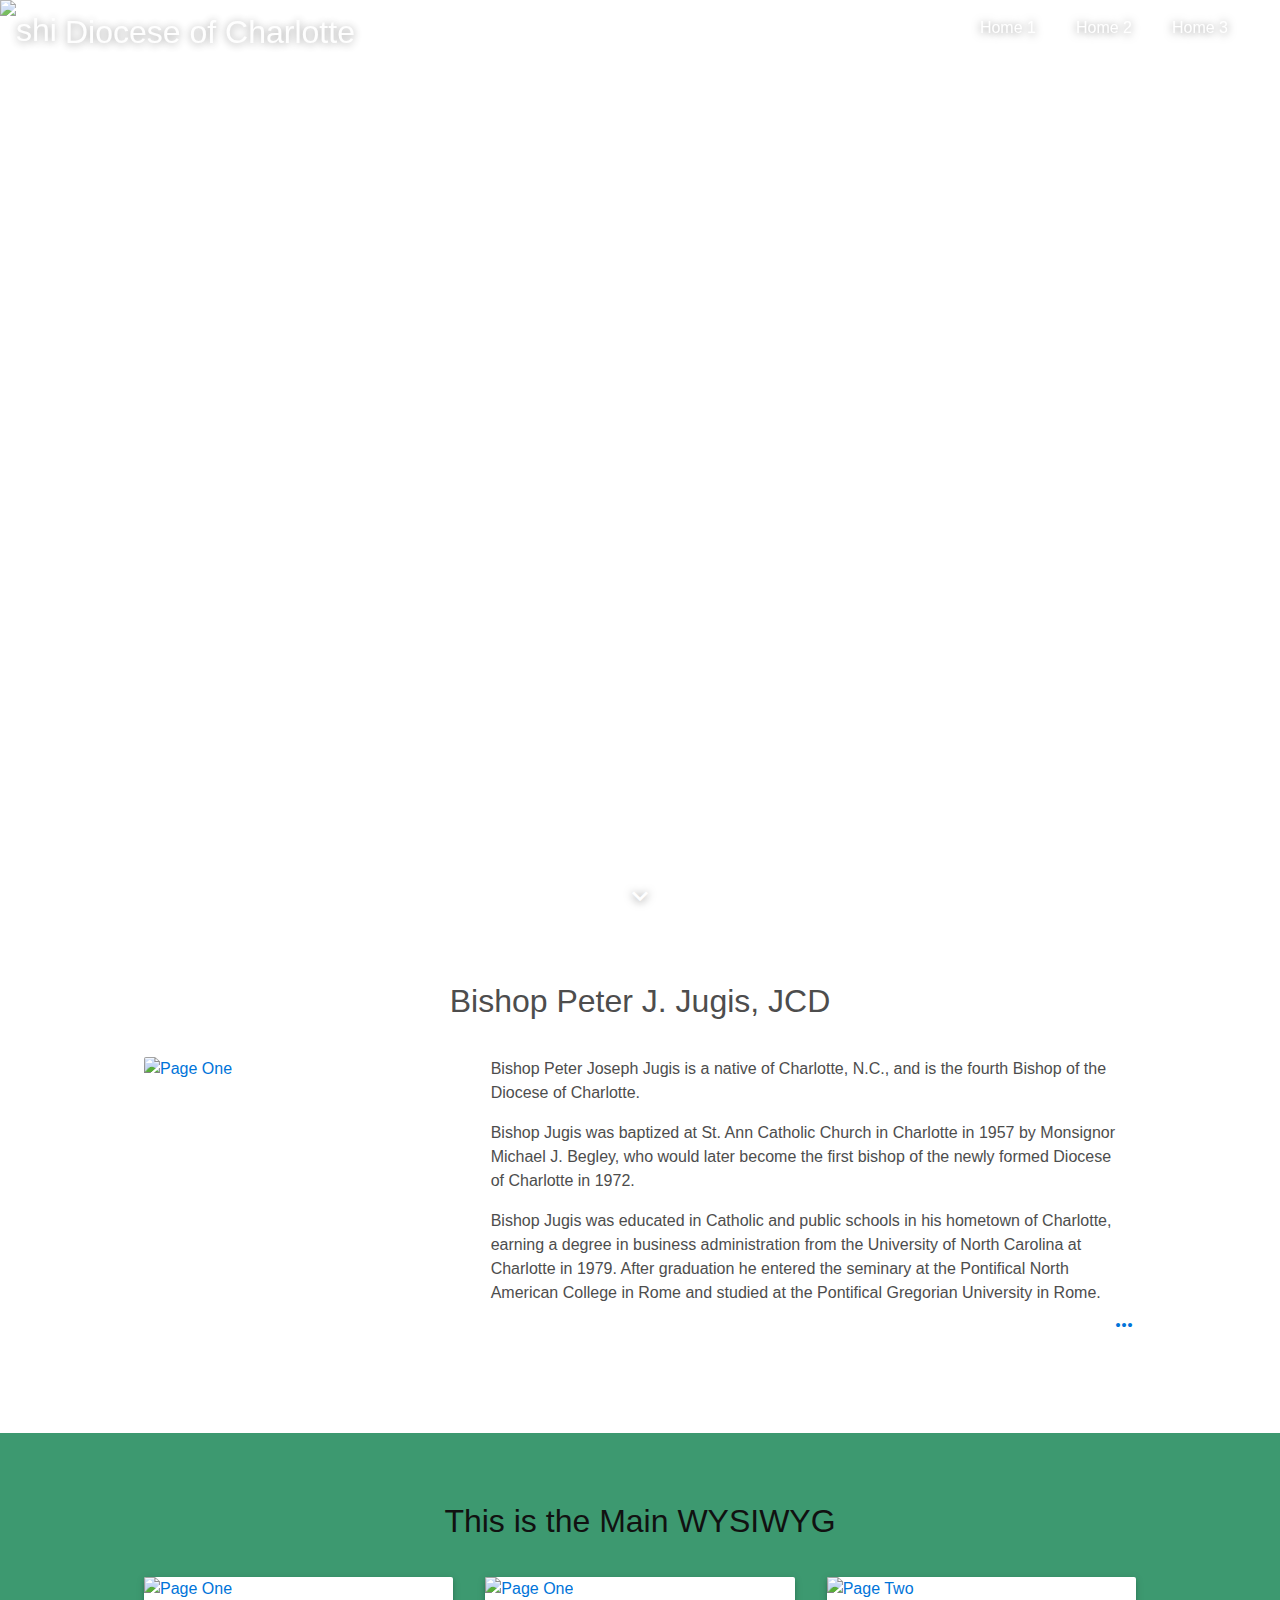
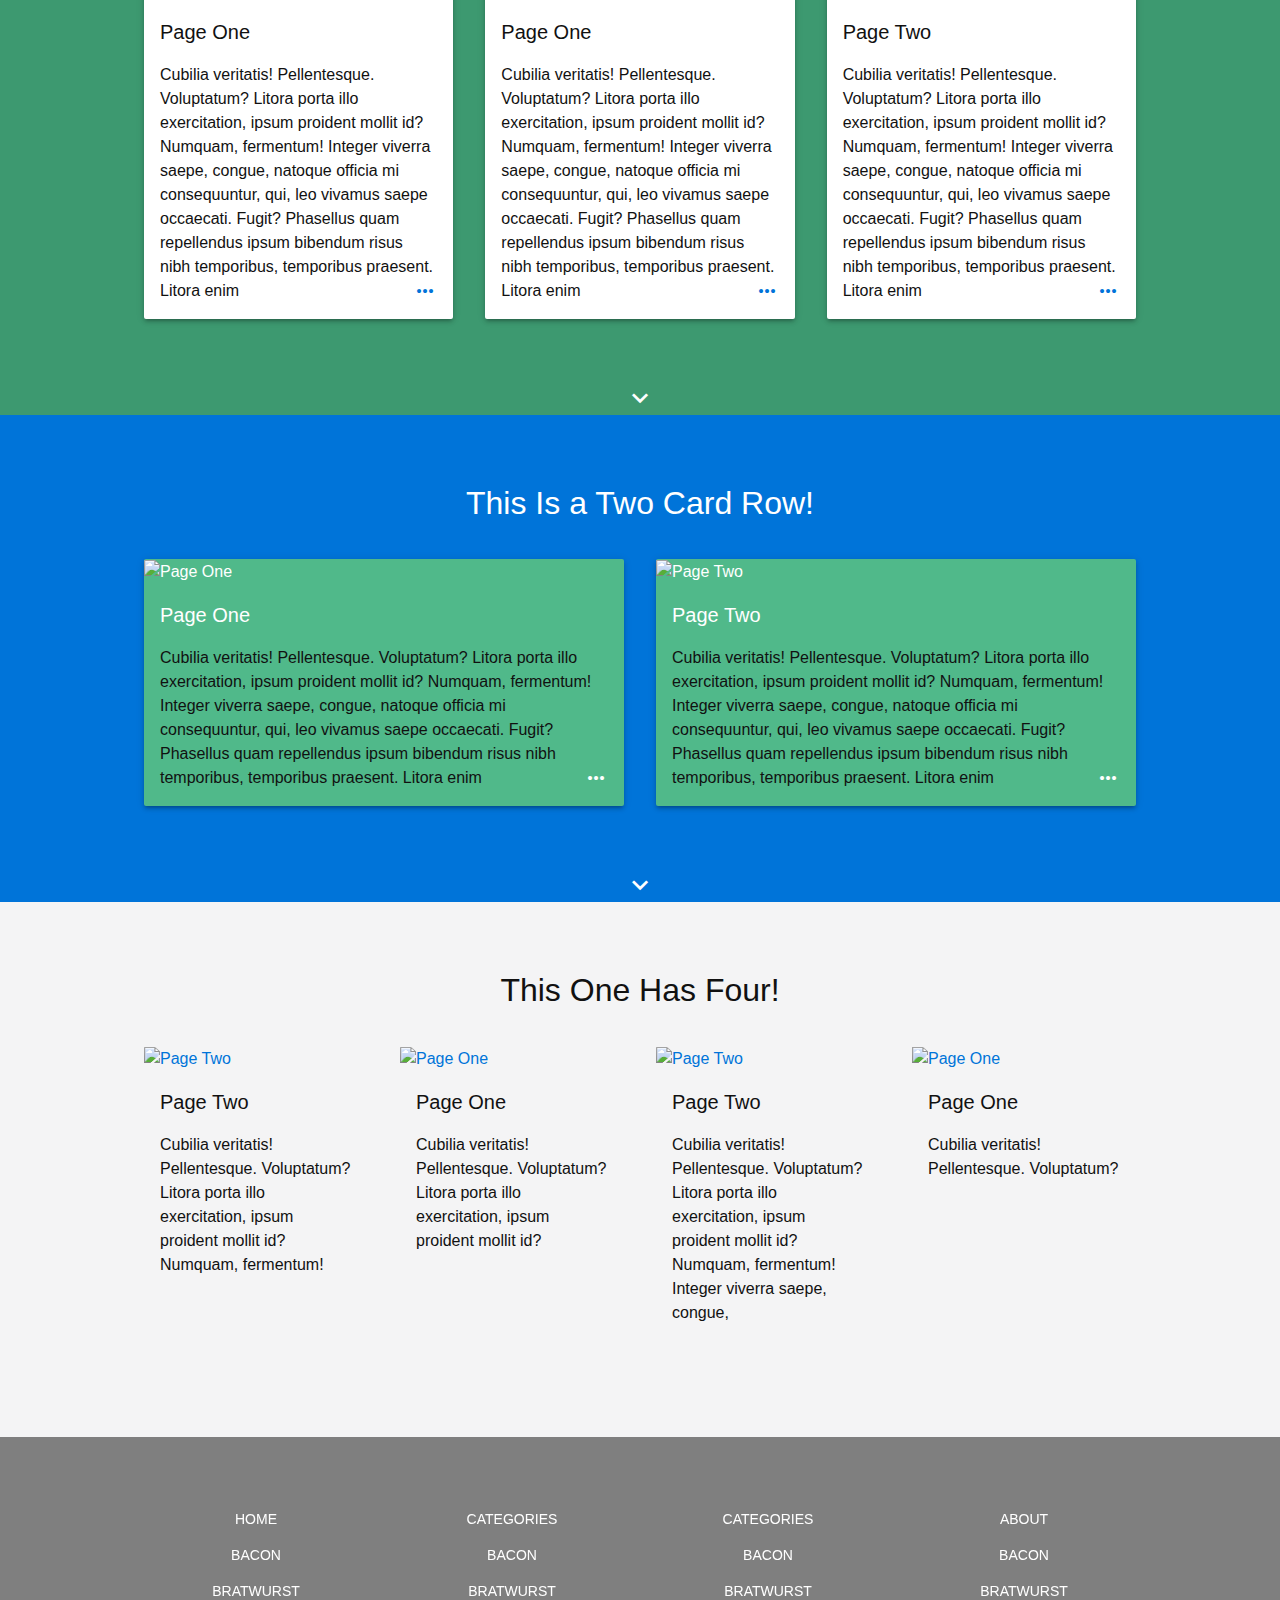
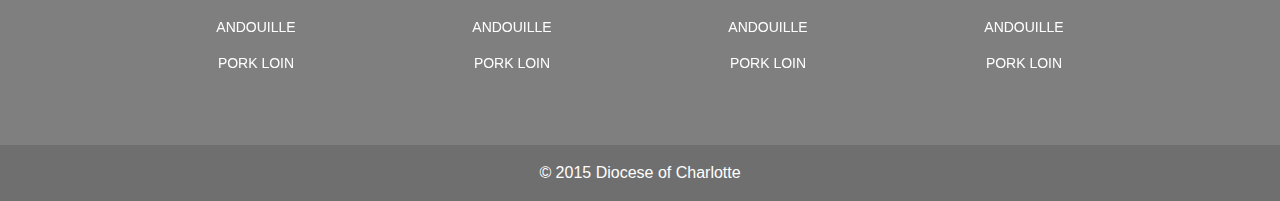
==== commit a7c31561: "style" ====
--- a/home-one.html
+++ b/home-one.html
@@ -1,3 +1,3 @@
-<!doctype html><html><head><meta charset=utf-8><meta http-equiv=X-UA-Compatible content="IE=edge"><meta name=description><meta name=viewport content="width=device-width, initial-scale=1"><title>Diocese of Charlotte</title><link rel=manifest href=manifest.json><meta name=mobile-web-app-capable content=yes><meta name=application-name content="Web Starter Kit"><link rel=icon sizes=192x192 href=images/touch/chrome-touch-icon-192x192.png><meta name=apple-mobile-web-app-capable content=yes><meta name=apple-mobile-web-app-status-bar-style content=black><meta name=apple-mobile-web-app-title content=Diocese><link rel=apple-touch-icon href=images/touch/apple-touch-icon.png><meta name=msapplication-TileImage content=images/touch/ms-touch-icon-144x144-precomposed.png><meta name=msapplication-TileColor content=#3372DF><meta name=theme-color content=#3372DF><link rel=stylesheet href="https://fonts.googleapis.com/icon?family=Material+Icons"><link rel=stylesheet href=https://cdnjs.cloudflare.com/ajax/libs/animate.css/3.2.3/animate.min.css><link rel=stylesheet href=styles/main.css></head><body><header class="app-bar promote-layer hide@md"><div class=app-bar-container><button class=menu><img src=images/hamburger.svg alt=Menu></button></div></header><nav class="navdrawer-container text-shadow flex@md flex-center promote-layer"><h1 class="logo hide@sm mt1 mb1 ml3"><a class="border0 white" href=index.html><img src=images/shield-stripped.svg alt=shield>Diocese of Charlotte</a></h1><h3 class=hide@md>Diocese of Charlotte</h3><ul><li class=u-1/1@sm><a class=br href=index.html>Home 1</a></li><li class=u-1/1@sm><a class=br href=home-one.html>Home 2</a></li><li class=u-1/1@sm><a class=br href=home-two.html>Home 3</a></li></ul></nav><div class=" container container--content container--wide mt0 mt2 mt3@md"><div class="row row--layout grid"><main id=content class=grid__item role=main itemprop=mainContentOfPage><article id=post-12 class="entry page publish author-admin post-12 " itemscope itemtype=http://schema.org/CreativeWork><section class="hero text-shadow section-first flex flex-column flex-center bg-cover bg-center bg-fixed bg-no-repeat" style=background-image:url(images/StPats2.jpg)><div class="center container hero-text"></div><section class="white row py3 py4@md"><div class=card-row><div class="u-1/1 grid__item "><div class="container toggle-container color-inherit center grid"><a class="collapse-toggle u-tile u-tile--wide bg-1--glass shadow1 shadow-hover inline-block" data-collapse=#parish data-group=accordion href=#><svg class="toggle-icon icon-parish" xmlns=http://www.w3.org/2000/svg fill=currentColor viewbox="0 0 44.879002 48"><g transform=translate(-1.56)><path d="m45.728 28.832-9.166-2.688v-9.835c0-0.44-0.29-0.826-0.711-0.95l-10.862-3.185v-6.654h3.259c0.547 0 0.989-0.443 0.989-0.99s-0.442-0.99-0.989-0.99h-3.259v-2.55c0-0.547-0.443-0.99-0.99-0.99s-0.99 0.443-0.99 0.99v2.55h-3.257c-0.547 0-0.99 0.443-0.99 0.99 0 0.546 0.442 0.99 0.99 0.99h3.257v6.607l-10.863 3.233c-0.419 0.126-0.708 0.511-0.708 0.949v9.796l-9.17 2.728c-0.419 0.126-0.708 0.512-0.708 0.949v17.229c0 0.546 0.442 0.989 0.99 0.989h14.638v-8.876c0-3.677 3.055-6.667 6.81-6.667 3.756 0 6.812 2.99 6.812 6.667v8.876h14.639c0.547 0 0.99-0.443 0.99-0.989v-17.23c0-0.438-0.29-0.825-0.711-0.949zm-21.729-0.821c-2.821 0-5.117-2.296-5.117-5.117s2.295-5.118 5.117-5.118 5.118 2.296 5.118 5.118-2.296 5.117-5.118 5.117z"></path></g></svg><h4 class=toggle-title>Parishes</h4></a> <a class="collapse-toggle u-tile bg-2--glass shadow1 shadow-hover inline-block" data-collapse=#schools data-group=accordion href=#><svg class="toggle-icon icon-schools" xmlns=http://www.w3.org/2000/svg fill=currentColor viewbox="0 0 48 48"><path d="m47.011 44.229h-46.021c-0.547 0-0.99-0.442-0.99-0.989s0.443-0.99 0.99-0.99h46.021c0.547 0 0.989 0.443 0.989 0.99s-0.442 0.989-0.989 0.989z"></path><path d="m47.011 48h-46.021c-0.547 0-0.99-0.442-0.99-0.989 0-0.548 0.443-0.99 0.99-0.99h46.021c0.547 0 0.989 0.442 0.989 0.99 0 0.547-0.442 0.989-0.989 0.989z"></path><path d="m47.011 22.247h-12.016v-6.686h0.815c0.008 0.001 0.016 0.001 0.02 0 0.547 0 0.989-0.443 0.989-0.99 0-0.446-0.295-0.823-0.7-0.947l-11.709-5.328c-0.261-0.118-0.559-0.118-0.819 0l-11.811 5.374c-0.424 0.193-0.656 0.655-0.558 1.111 0.098 0.455 0.501 0.78 0.967 0.78h0.816v6.686h-12.015c-0.547 0-0.99 0.443-0.99 0.99v16.606c0 0.547 0.443 0.989 0.99 0.989h18.278v-10.302c0-0.579 0.443-1.048 0.99-1.048h7.484c0.547 0 0.99 0.469 0.99 1.048v10.302h18.278c0.547 0 0.989-0.442 0.989-0.989v-16.607c0.001-0.547-0.441-0.989-0.988-0.989zm-40.494 14.774c0 0.547-0.443 0.99-0.99 0.99s-0.99-0.443-0.99-0.99v-2.811c0-0.547 0.443-0.989 0.99-0.989s0.99 0.442 0.99 0.989v2.811zm0-6.585c0 0.548-0.443 0.99-0.99 0.99s-0.99-0.442-0.99-0.99v-2.812c0-0.547 0.443-0.989 0.99-0.989s0.99 0.442 0.99 0.989v2.812zm4.334 6.585c0 0.547-0.443 0.99-0.99 0.99s-0.99-0.443-0.99-0.99v-2.811c0-0.547 0.442-0.989 0.99-0.989 0.547 0 0.99 0.442 0.99 0.989v2.811zm0-6.585c0 0.548-0.443 0.99-0.99 0.99s-0.99-0.442-0.99-0.99v-2.812c0-0.547 0.442-0.989 0.99-0.989 0.547 0 0.99 0.442 0.99 0.989v2.812zm4.333 6.585c0 0.547-0.442 0.99-0.99 0.99-0.547 0-0.99-0.443-0.99-0.99v-2.811c0-0.547 0.443-0.989 0.99-0.989s0.99 0.442 0.99 0.989v2.811zm0-6.585c0 0.548-0.442 0.99-0.99 0.99-0.547 0-0.99-0.442-0.99-0.99v-2.812c0-0.547 0.443-0.989 0.99-0.989s0.99 0.442 0.99 0.989v2.812zm5.472-5.402c0 0.547-0.442 0.989-0.99 0.989-0.547 0-0.989-0.442-0.989-0.989v-2.811c0-0.547 0.442-0.99 0.989-0.99s0.99 0.443 0.99 0.99v2.811zm0-6.584c0 0.547-0.442 0.99-0.99 0.99-0.547 0-0.989-0.442-0.989-0.99v-2.813c0-0.547 0.442-0.989 0.989-0.989s0.99 0.442 0.99 0.989v2.813zm4.334 6.584c0 0.547-0.443 0.989-0.99 0.989s-0.99-0.442-0.99-0.989v-2.811c0-0.547 0.443-0.99 0.99-0.99s0.99 0.443 0.99 0.99v2.811zm0-6.584c0 0.547-0.443 0.99-0.99 0.99s-0.99-0.442-0.99-0.99v-2.813c0-0.547 0.443-0.989 0.99-0.989s0.99 0.442 0.99 0.989v2.813zm4.333 6.584c0 0.547-0.442 0.989-0.989 0.989s-0.99-0.442-0.99-0.989v-2.811c0-0.547 0.443-0.99 0.99-0.99s0.989 0.443 0.989 0.99v2.811zm0-6.584c0 0.547-0.442 0.99-0.989 0.99s-0.99-0.442-0.99-0.99v-2.813c0-0.547 0.443-0.989 0.99-0.989s0.989 0.442 0.989 0.989v2.813zm5.472 18.571c0 0.547-0.442 0.99-0.99 0.99-0.547 0-0.989-0.443-0.989-0.99v-2.811c0-0.547 0.442-0.989 0.989-0.989 0.548 0 0.99 0.442 0.99 0.989v2.811zm0-6.585c0 0.548-0.442 0.99-0.99 0.99-0.547 0-0.989-0.442-0.989-0.99v-2.812c0-0.547 0.442-0.989 0.989-0.989 0.548 0 0.99 0.442 0.99 0.989v2.812zm4.333 6.585c0 0.547-0.443 0.99-0.99 0.99s-0.989-0.443-0.989-0.99v-2.811c0-0.547 0.442-0.989 0.989-0.989s0.99 0.442 0.99 0.989v2.811zm0-6.585c0 0.548-0.443 0.99-0.99 0.99s-0.989-0.442-0.989-0.99v-2.812c0-0.547 0.442-0.989 0.989-0.989s0.99 0.442 0.99 0.989v2.812zm4.333 6.585c0 0.547-0.442 0.99-0.989 0.99s-0.989-0.443-0.989-0.99v-2.811c0-0.547 0.442-0.989 0.989-0.989s0.989 0.442 0.989 0.989v2.811zm0-6.585c0 0.548-0.442 0.99-0.989 0.99s-0.989-0.442-0.989-0.99v-2.812c0-0.547 0.442-0.989 0.989-0.989s0.989 0.442 0.989 0.989v2.812z"></path><path d="m24 10.187c-0.547 0-0.99-0.443-0.99-0.99v-8.207c0-0.547 0.443-0.99 0.99-0.99s0.99 0.443 0.99 0.99v8.208c0 0.546-0.443 0.989-0.99 0.989z"></path><path d="m23.217 4.366v-1.616c0.597 0 1.081-0.393 1.081-0.88 0-0.486-0.483-0.879-1.081-0.879h-5.407c-0.598 0-1.081 0.393-1.081 0.879v3.377c0 0.486 0.482 0.879 1.081 0.879h5.408c0.597 0 1.081-0.393 1.081-0.879-0.001-0.488-0.485-0.881-1.082-0.881z"></path></svg><h4 class=toggle-title>Schools</h4></a> <a class="collapse-toggle u-tile shadow1 shadow-hover bg-3--glass inline-block" data-collapse=#diocese data-group=accordion href=#><svg class="toggle-icon icon-dpc" xmlns=http://www.w3.org/2000/svg stroke=currentColor fill=currentColor viewbox="0 0 76.224082 98.94078"><g transform="translate(14.836 42.405) scale(.50944)"><path d="M45.1 24.1s-5.4 5.2-3.6 13.3c0 0-3.4-.4-4.6 2.3-.8 1.9-.2 4.2 1.6 5.4.9.6 2.2.9 4 .4 0 0-1.4 12.4-15.6 3.2 0 0 2.7-3.8.2-6.2-2.2-2.1-4.1-.3-4.8 1.7-.5 1.5-.3 3.4 2.7 5 0 0-1.4 15.5-12.4 2.8 0 0 .7-.7 1.2-1.7 1.4-2.9-2.5-5.5-4.6-3 0 0 0 .1-.1.1 0 0-2.5-2.9-5.2-2.6-.7.1-1 .9-.6 1.4 3 3.4 4.9 8.526 13.1 26.526h28.7"></path><circle cx=24.9 cy=45.5 r=3.8></circle><circle cx=40.8 cy=41.5 r=4.5></circle><path d="M10.5 46c-1.8 0-3.2 1.2-3.7 2.8.5 0 1.1.2 1.4.5.3.3.5.6.8.9.1.1.2.3.3.4v.1c.1.1.1.1 0 0l.1.1c.1.1.2.2.3.2.3.2.7.5.9.8.4.5.6 1.2.4 1.8 1.8-.3 3.2-1.9 3.2-3.8.1-2.1-1.6-3.8-3.7-3.8zM44.9 24.1s5.4 5.2 3.6 13.3c0 0 3.4-.4 4.6 2.3.8 1.9.2 4.2-1.6 5.4-.9.6-2.2.9-4 .4 0 0 1.4 12.4 15.6 3.2 0 0-2.7-3.8-.2-6.2 2.2-2.1 4.1-.3 4.8 1.7.5 1.5.3 3.4-2.7 5 0 0 1.4 15.5 12.4 2.8 0 0-.7-.7-1.2-1.7-1.4-2.9 2.5-5.5 4.6-3 0 0 0 .1.1.1 0 0 2.5-2.9 5.2-2.6.7.1 1 .9.6 1.4-3 3.4-4.9 8.526-13.1 26.526H44.9"></path><circle cx=65.1 cy=45.5 r=3.8></circle><circle cx=49.2 cy=41.5 r=4.5></circle><path d="M79.5 46c1.8 0 3.2 1.2 3.7 2.8-.5 0-1.1.2-1.4.5-.3.3-.5.6-.8.9-.1.1-.2.3-.3.4v.1c-.1.1-.1.1 0 0l-.1.1c-.1.1-.2.1-.3.2-.3.2-.7.5-.9.8-.4.5-.6 1.2-.4 1.8-1.8-.3-3.2-1.9-3.2-3.8-.1-2.1 1.6-3.8 3.7-3.8z"></path></g><path d="M38.11 2C20.056 2 2 5.16 2 5.16v47.058S4.257 84.496 38.11 96.94C71.97 84.497 74.225 52.22 74.225 52.22V5.16S56.164 2 38.11 2zm0 5.64c15.416 0 30.837 2.784 30.837 2.784v41.468S67.02 80.335 38.11 91.302C9.205 80.334 7.278 51.89 7.278 51.89V10.424S22.694 7.64 38.11 7.64z"></path><path d="M43.75 29.126l9.292 1.858V20.796l-9.604 1.92c-.617-1-1.49-1.813-2.53-2.373l1.947-9.735H32.667l1.947 9.735c-1.04.56-1.913 1.372-2.53 2.374l-9.605-1.92v10.187l9.29-1.858c.63 1.286 1.652 2.328 2.92 2.988l-2.023 16.15h10.188l-2.022-16.15c1.266-.662 2.29-1.703 2.917-2.99z"></path></svg><h4 class=toggle-title>Pastoral Center</h4></a></div><div class="toggle-content bg-1--dark white"><div class="collapse u-1/1 px2 py3 py4@md" id=parish><h2 class="mt0 center h1">Parishes</h2><div class="container text-col2">Facilisis eu assumenda cras feugiat fermentum? Laborum, dolore fermentum nisl! Posuere assumenda assumenda curae? Beatae consequatur, doloremque imperdiet quasi tenetur officiis arcu numquam delectus iusto lorem cupidatat! Habitasse, mollit accusantium augue mattis quibusdam eaque leo senectus, quam, veniam fugiat cillum maxime felis tempor nostrud. Congue ut.</div></div><div class="collapse u-1/1 px2 py3 py4@md" id=schools><h2 class="mt0 h1 center">Schools</h2><div class=container><h3>We provide a quality Catholic education at 19 schools throughout the Diocese of Charlotte.</h3><div class="grid flex flex-wrap flex-justify mxn1"><div class="grid__item flex flex-column u-1/3@md"><div class="bg-darken-2 p2 mr1 ml1 mb2 flexed-auto"><h4>Mecklenburg Area Catholic Schools</h4><p>A centralized, regional system of schools in the Charlotte area that includes 9 schools (2 high schools, 1 middle school, 4 elementary schools, some with PK and TK, and 2 K-8 schools) For admissions, contact the Director of Admissions at (704) 370-3273</p></div></div><div class="grid__item flex flex-column u-1/3@md"><div class="bg-darken-2 p2 mr1 ml1 mb2 flexed-auto"><h4>Diocesan Parish-based schools</h4><p>This includes 9 schools serving kindergarten through 8th grade and in some instances pre-school. While each school is part of the Diocese of Charlotte Catholic schools they are directly tied to, and administered by, a corresponding parish. For admissions contact the individual school – contact numbers are on the school listings.</p></div></div><div class="grid__item flex flex-column u-1/3@md"><div class="bg-darken-2 p2 mr1 ml1 mb2 flexed-auto"><h4>Diocesan-based High School</h4><p>This is represented by Bishop McGuinness Catholic High School in Kernersville, NC which serves the Triad area of North Carolina. For admissions, call (336) 564-1010</p></div></div></div></div></div><div class="collapse u-1/1 px2 py3 py4@md" id=diocese><h2 class="mt0 h1 center">Pastoral Center</h2><div class="container text-col2">Egestas consectetur quidem, dolorem incididunt iste mollit iure venenatis, corporis accumsan veniam, inventore impedit nostra at veniam, sit vestibulum cupiditate consequuntur imperdiet risus tempus. Suspendisse nisl, cras eum vulputate litora expedita urna nostrud fames?</div></div></div></div><div class="u-1/1 grid__item section-ministries"><div class="container toggle-container color-inherit center flex-wrap flex-justify flex-end"><a class="collapse-toggle u-tile bg-2--glass shadow1 shadow-hover inline-block" data-collapse=#ministries data-group=accordion href=#><svg class="toggle-icon icon-events" xmlns=http://www.w3.org/2000/svg fill=currentColor stroke=currentColor viewbox="0 0 100.1 77.816649"><path d="M44.76 69.675l2.633-.088 2.473-.893 2.472.893h42.04L44.92 12.71l-43.693-.42L44.76 69.676z" stroke-width=.6979000000000001 fill-rule=evenodd></path><path d="M94.377 52.278c-4.945 4.945-6.316 9.892-5.998 14.837H44.92l7.418-14.837h42.04" stroke-width=.6979000000000001 fill=#fff fill-rule=evenodd></path><path d="M5.353.35L.407 12.71 44.92 69.59l7.42-14.84h2.473l2.473 1.055 2.474-1.055h39.56L49.867.35H11.722l-2.37.945L6.88.35H5.353z" stroke-width=.6979000000000001 fill-rule=evenodd></path><path d="M38.034 6.725l21.723 25.77M56.246 15.185h-23.69" stroke=#fff stroke-width=3.4895 stroke-linecap=round fill=none></path><path d="M52.633 60.89c.555.68.788 1.575 1.118 2.376.415.855.322 1.828.32 2.756.133.93-.16 1.657-.515 2.472-1.25 1.35-6.09 3.67-.806.696 1.073-.606-4.313 2.396-3.242 1.785l2.4-1.36-.127.083c-5.585 3.252-1.597.925-.256.16.532-.3-.766 1.03-.838 1.636-.246.724-.633 1.357-.788 2.096.194.855.708 1.237 1.386 1.72.478.302.945.595 1.402.923l-2.476 1.584c-.464-.33-.94-.63-1.417-.95-.744-.53-1.27-1.015-1.506-1.93.077-.81.37-1.44.76-2.155.266-2.484 5.835-5.036.996-2.008 1.02-.595 6.172-3.55.707-.352-1.013.593 4.064-2.352 3.053-1.755-3.288 1.95-2.824 1.842-1.946 1 .377-.76.75-1.397.603-2.316.002-.873.1-1.794-.25-2.61-.33-.8-.566-1.69-1.115-2.382-.368-.584-.836-1.097-1.185-1.67 0 0 3.39-.335 3.723.2z"></path></svg><h4 class=toggle-title>Ministries</h4></a> <a class="collapse-toggle u-tile bg-3--glass shadow1 shadow-hover inline-block" data-collapse=#education data-group=accordion href=#><svg class="toggle-icon icon-give" xmlns=http://www.w3.org/2000/svg fill=currentColor viewbox="0 0 82.000999 82.002998"><circle cy=16 cx=26.001 r=16></circle><path d="M0 42c0-5.52 4.478-10 10-10s10 4.48 10 10v24.003L44 66c4.42 0 8 3.583 8 8s-3.58 8-8 8l-44 .003V42zM62 62.003l-10 20h20l10-20-15-10-2 4.002 9 5.998"></path></svg><h4 class=toggle-title>Education</h4></a> <a class="collapse-toggle u-tile bg-1--glass shadow1 shadow-hover inline-block" data-collapse=#vocations data-group=accordion href=#><svg class="toggle-icon icon-dpc" xmlns=http://www.w3.org/2000/svg fill=currentColor viewbox="-13.05 3.309 100 77.446002"><path d="M86.95 3.31v65.84c0 6.13-5.345 11.605-10.952 11.605H1.158c-9.257 0-14.208-4.825-14.208-16.56V16.09H.77V3.308h86.18zM.77 23.126h-6.782v41.07c0 5.998 1.432 8.866 3.257 8.866 2.22 0 3.524-2.868 3.524-8.866v-41.07zM79.91 10.35H7.81v53.847c0 4.173-.783 7.17-1.958 9.517h70.146c2.345 0 3.913-2.737 3.913-4.562V10.35zM35.58 35.122H19.022v-2.347H35.58v2.347zm0 7.692H19.022v-2.347H35.58v2.347zm0 7.432H19.022V47.9H35.58v2.346zm0 7.172H19.022V55.07H35.58v2.348zm0 7.43H19.022v-2.345H35.58v2.345zM21.498 20.65h43.418v4.564H21.498V20.65zM42.1 32.776h27.767v26.468H42.1V32.775z"></path></svg><h4 class=toggle-title>Vocations</h4></a></div><div class="toggle-content bg-1--dark white"><div class="collapse u-1/1 px2 py3 py4@md" id=ministries><h2 class="mt0 center h1">Ministries</h2><div class="container text-col2">Facilisis eu assumenda cras feugiat fermentum? Laborum, dolore fermentum nisl! Posuere assumenda assumenda curae? Beatae consequatur, doloremque imperdiet quasi tenetur officiis arcu numquam delectus iusto lorem cupidatat! Habitasse, mollit accusantium augue mattis quibusdam eaque leo senectus, quam, veniam fugiat cillum maxime felis tempor nostrud. Congue ut.</div></div><div class="collapse u-1/1 px2 py3 py4@md" id=education><h2 class="mt0 h1 center">Education</h2><div class="container text-col2">Ligula duis quisquam cupidatat penatibus molestias duis inceptos vulputate! Integer! Quaerat quibusdam irure scelerisque ullamcorper ultrices! Nibh necessitatibus, rutrum pharetra? Hendrerit repudiandae nunc nesciunt velit vero numquam delectus. Senectus turpis varius dolor eos pellentesque?</div></div><div class="collapse u-1/1 px2 py3 py4@md" id=vocations><h2 class="mt0 h1 center">Vocations</h2><div class="container text-col2">Egestas consectetur quidem, dolorem incididunt iste mollit iure venenatis, corporis accumsan veniam, inventore impedit nostra at veniam, sit vestibulum cupiditate consequuntur imperdiet risus tempus. Suspendisse nisl, cras eum vulputate litora expedita urna nostrud fames?</div></div></div></div><div class="u-1/1 grid__item "><div class="container toggle-container color-inherit center flex-wrap flex-justify flex-end"><a class="collapse-toggle u-tile bg-1--glass shadow1 shadow-hover inline-block" data-collapse=#events data-group=accordion href=#><svg class="toggle-icon icon-events" xmlns=http://www.w3.org/2000/svg fill=currentColor viewbox="0 0 83.803978 83.300003"><path d="M15.4 0h4v8.6h-4zM64.6 0h4v8.6h-4z"></path><path d="M79.9 3.6h-7.4v9h-12v-9H23.4v9h-12v-9H4c-2.2 0-4 1.8-4 4v71.7c0 2.2 1.8 4 4 4h75.8c2.2 0 4-1.8 4-4V7.6c.1-2.2-1.7-4-3.9-4zm0 75.8H4.1V27.6h75.8v51.8z"></path></svg><h4 class=toggle-title>Events</h4></a> <a class="collapse-toggle u-tile bg-1--glass shadow1 shadow-hover inline-block" data-collapse=#give data-group=accordion href=#><svg class="toggle-icon icon-give" xmlns=http://www.w3.org/2000/svg fill=currentColor viewbox="0 0 100 100"><path d="M25.44 90s8.008-29.663 7.92-34.157c-.09-4.49-3.37-6.796-3.37-6.796-9.396-5.318-12.055-7.92-16.547-13.18-4.492-5.26-5.79-13.532-7.918-15.955-2.127-2.423-.296-2.157-.296-2.157 3.043.206 5.318 3.634 5.614 3.812.295.178 1.063.354 1.063-.59 0-1.247-.04-5.497 0-8.57.03-2.276.553-2.688 1.33-2.254.915.51 2.018 2.828 2.274 3.495.22.567.578.843.918.354.24-.345 1.115-.558 1.625.118.546.724 1.123 3.015 1.123 3.015s1.115.017 1.477.442c.68.797.608 2.632.474 4.758-.266 4.226.766 6.37 1.654 8.806.798 2.187 2.66 2.512 2.57 2.07-.305-1.535-.56-8.66-.456-9.982.122-1.537 1.05-2.843 2.792-1.25 1.513 1.386 1.33 3.606 1.95 8.157.67 4.93 5.43 6.035 7.564 7.062 3.25 1.566 6.85 6.42 8.037 11.79 1.182 5.35-.71 41.013-.71 41.013H25.44zm49.12 0s-8.008-29.663-7.918-34.157c.088-4.49 3.368-6.796 3.368-6.796 9.396-5.318 12.056-7.92 16.547-13.18 4.492-5.26 5.79-13.532 7.92-15.955 2.127-2.423.295-2.157.295-2.157-3.044.206-5.318 3.634-5.614 3.812-.296.178-1.063.354-1.063-.59 0-1.247.04-5.497 0-8.57-.03-2.276-.554-2.688-1.333-2.254-.914.51-2.016 2.828-2.272 3.495-.22.567-.576.843-.916.354-.24-.345-1.116-.558-1.625.118-.547.724-1.124 3.015-1.124 3.015s-1.116.017-1.478.442c-.68.797-.606 2.632-.473 4.758.266 4.226-.767 6.37-1.654 8.806-.797 2.187-2.658 2.512-2.57 2.07.308-1.535.562-8.66.457-9.982-.12-1.537-1.048-2.843-2.79-1.25-1.515 1.386-1.33 3.606-1.95 8.157-.674 4.93-5.433 6.035-7.565 7.062-3.25 1.566-6.85 6.42-8.037 11.79-1.184 5.35.708 41.013.708 41.013H74.56z"></path></svg><h4 class=toggle-title>Ways to Give</h4></a> <a class="collapse-toggle u-tile u-tile--wide bg-2--glass shadow1 shadow-hover inline-block" data-collapse=#news data-group=accordion href=#><svg class="toggle-icon icon-dpc" xmlns=http://www.w3.org/2000/svg fill=currentColor viewbox="-13.05 3.309 100 77.446002"><path d="M86.95 3.31v65.84c0 6.13-5.345 11.605-10.952 11.605H1.158c-9.257 0-14.208-4.825-14.208-16.56V16.09H.77V3.308h86.18zM.77 23.126h-6.782v41.07c0 5.998 1.432 8.866 3.257 8.866 2.22 0 3.524-2.868 3.524-8.866v-41.07zM79.91 10.35H7.81v53.847c0 4.173-.783 7.17-1.958 9.517h70.146c2.345 0 3.913-2.737 3.913-4.562V10.35zM35.58 35.122H19.022v-2.347H35.58v2.347zm0 7.692H19.022v-2.347H35.58v2.347zm0 7.432H19.022V47.9H35.58v2.346zm0 7.172H19.022V55.07H35.58v2.348zm0 7.43H19.022v-2.345H35.58v2.345zM21.498 20.65h43.418v4.564H21.498V20.65zM42.1 32.776h27.767v26.468H42.1V32.775z"></path></svg><h4 class=toggle-title>News</h4></a></div><div class="toggle-content bg-1--dark white"><div class="collapse u-1/1 px2 py3 py4@md" id=events><h2 class="mt0 center h1">Events</h2><div class="container text-col2">Facilisis eu assumenda cras feugiat fermentum? Laborum, dolore fermentum nisl! Posuere assumenda assumenda curae? Beatae consequatur, doloremque imperdiet quasi tenetur officiis arcu numquam delectus iusto lorem cupidatat! Habitasse, mollit accusantium augue mattis quibusdam eaque leo senectus, quam, veniam fugiat cillum maxime felis tempor nostrud. Congue ut.</div></div><div class="collapse u-1/1 px2 py3 py4@md" id=give><h2 class="mt0 h1 center">Give</h2><div class="container text-col2">Ligula duis quisquam cupidatat penatibus molestias duis inceptos vulputate! Integer! Quaerat quibusdam irure scelerisque ullamcorper ultrices! Nibh necessitatibus, rutrum pharetra? Hendrerit repudiandae nunc nesciunt velit vero numquam delectus. Senectus turpis varius dolor eos pellentesque?</div></div><div class="collapse u-1/1 px2 py3 py4@md" id=news><h2 class="mt0 h1 center">News</h2><div class="container text-col2">Egestas consectetur quidem, dolorem incididunt iste mollit iure venenatis, corporis accumsan veniam, inventore impedit nostra at veniam, sit vestibulum cupiditate consequuntur imperdiet risus tempus. Suspendisse nisl, cras eum vulputate litora expedita urna nostrud fames?</div></div></div></div></div><i class="material-icons center u-1/1 white h1 absolute bottom-0">keyboard_arrow_down</i></section></section><section class="bg-white color-text row pt3 pt4@md pb4@md pages-highlight"><div class="h1 center mb3 animated fadeInDown">Bishop Peter J. Jugis, JCD</div><div class="card-row container fadeInUp animated"><div class="u-1/1@md grid__item px2 mb3"><div class="card overflow-hidden flex flex-wrap br"><div class="card__figure u-1/3@md"><a href="#/page-one/"><img src=images/bishop-bio.png alt="Page One" class="landscape thumbnail bempress-sm" itemprop=image></a></div><div class="card-section px2 pb2 u-2/3@md self-center"><p>Bishop Peter Joseph Jugis is a native of Charlotte, N.C., and is the fourth Bishop of the Diocese of Charlotte.</p><p>Bishop Jugis was baptized at St. Ann Catholic Church in Charlotte in 1957 by Monsignor Michael J. Begley, who would later become the first bishop of the newly formed Diocese of Charlotte in 1972.</p><p>Bishop Jugis was educated in Catholic and public schools in his hometown of Charlotte, earning a degree in business administration from the University of North Carolina at Charlotte in 1979. After graduation he entered the seminary at the Pontifical North American College in Rome and studied at the Pontifical Gregorian University in Rome.</p><a class="absolute btn-readmore z1 right-0 bottom-0" href="#/page-one/"><i class=material-icons>more_horiz</i></a><p></p></div></div></div></div><i class="material-icons center u-1/1 white h1 absolute bottom-0">keyboard_arrow_down</i></section><section class="bg-2 black row pt3 pt4@md pb4@md pages-highlight"><div class="h1 center mb3 animated fadeInDown">This is the Main WYSIWYG</div><div class="card-row container fadeInUp animated"><div class="u-1/3@md grid__item px2 mb3"><div class="bg-white card shadow2 overflow-hidden br"><div class=card__figure><a href="#/page-one/"><img src=https://placeimg.com/640/480/any alt="Page One" class="landscape thumbnail bempress-sm" width=640 height=360 itemprop=image></a></div><div class="card-divider p2 color-inherit"><a class="h3 card__title--link" href="#/page-one/" rel=bookmark>Page One</a></div><div class="card-section px2 pb2"><p>Cubilia veritatis! Pellentesque. Voluptatum? Litora porta illo exercitation, ipsum proident mollit id? Numquam, fermentum! Integer viverra saepe, congue, natoque officia mi consequuntur, qui, leo vivamus saepe occaecati. Fugit? Phasellus quam repellendus ipsum bibendum risus nibh temporibus, temporibus praesent. Litora enim<a class="absolute btn-readmore z1 right-0 bottom-0" href="#/page-one/"><i class=material-icons>more_horiz</i></a></p></div></div></div><div class="u-1/3@md grid__item px2 mb3"><div class="bg-white card shadow2 overflow-hidden br"><div class=card__figure><a href="#/page-one/"><img src=https://placeimg.com/640/480/any alt="Page One" class="landscape thumbnail bempress-sm" width=640 height=360 itemprop=image></a></div><div class="card-divider p2 color-inherit"><a class="h3 card__title--link" href="#/page-one/" rel=bookmark>Page One</a></div><div class="card-section px2 pb2"><p>Cubilia veritatis! Pellentesque. Voluptatum? Litora porta illo exercitation, ipsum proident mollit id? Numquam, fermentum! Integer viverra saepe, congue, natoque officia mi consequuntur, qui, leo vivamus saepe occaecati. Fugit? Phasellus quam repellendus ipsum bibendum risus nibh temporibus, temporibus praesent. Litora enim<a class="absolute btn-readmore z1 right-0 bottom-0" href="#/page-one/"><i class=material-icons>more_horiz</i></a></p></div></div></div><div class="u-1/3@md grid__item px2 mb3"><div class="bg-white card shadow2 overflow-hidden br"><div class=card__figure><a href="#/page-two/"><img src=https://placeimg.com/640/480/any alt="Page Two" class="landscape thumbnail bempress-sm" width=640 height=360 itemprop=image></a></div><div class="card-divider p2 color-inherit"><a class="h3 card__title--link" href="#/page-two/" rel=bookmark>Page Two</a></div><div class="card-section px2 pb2"><p>Cubilia veritatis! Pellentesque. Voluptatum? Litora porta illo exercitation, ipsum proident mollit id? Numquam, fermentum! Integer viverra saepe, congue, natoque officia mi consequuntur, qui, leo vivamus saepe occaecati. Fugit? Phasellus quam repellendus ipsum bibendum risus nibh temporibus, temporibus praesent. Litora enim<a class="absolute btn-readmore z1 right-0 bottom-0" href="#/page-two/"><i class=material-icons>more_horiz</i></a></p></div></div></div></div><i class="material-icons center u-1/1 white h1 absolute bottom-0">keyboard_arrow_down</i></section><section class="bg-1 white row pt3 pt4@md pb4@md pages-highlight"><div class="card-row container"><div class="h1 center mb3">This Is a Two Card Row!</div><div class="u-1/2@md grid__item px2 mb3"><div class="bg-2--light black card shadow2 overflow-hidden br"><div class=card__figure><a href="#/page-one/"><img src=https://placeimg.com/640/480/any alt="Page One" class="landscape thumbnail bempress-sm" width=640 height=360 itemprop=image></a></div><div class="card-divider p2 color-inherit"><a class="h3 card__title--link" href="#/page-one/" rel=bookmark>Page One</a></div><div class="card-section px2 pb2"><p>Cubilia veritatis! Pellentesque. Voluptatum? Litora porta illo exercitation, ipsum proident mollit id? Numquam, fermentum! Integer viverra saepe, congue, natoque officia mi consequuntur, qui, leo vivamus saepe occaecati. Fugit? Phasellus quam repellendus ipsum bibendum risus nibh temporibus, temporibus praesent. Litora enim<a class="absolute btn-readmore z1 right-0 bottom-0" href="#/page-one/"><i class=material-icons>more_horiz</i></a></p></div></div></div><div class="u-1/2@md grid__item px2 mb3"><div class="bg-2--light black card shadow2 overflow-hidden br"><div class=card__figure><a href="#/page-two/"><img src=https://placeimg.com/640/480/any alt="Page Two" class="landscape thumbnail bempress-sm" width=640 height=360 itemprop=image></a></div><div class="card-divider p2 color-inherit"><a class="h3 card__title--link" href="#/page-two/" rel=bookmark>Page Two</a></div><div class="card-section px2 pb2"><p>Cubilia veritatis! Pellentesque. Voluptatum? Litora porta illo exercitation, ipsum proident mollit id? Numquam, fermentum! Integer viverra saepe, congue, natoque officia mi consequuntur, qui, leo vivamus saepe occaecati. Fugit? Phasellus quam repellendus ipsum bibendum risus nibh temporibus, temporibus praesent. Litora enim<a class="absolute btn-readmore z1 right-0 bottom-0" href="#/page-two/"><i class=material-icons>more_horiz</i></a></p></div></div></div></div><i class="material-icons center u-1/1 white h1 absolute bottom-0">keyboard_arrow_down</i></section><section class="bg-silver black row pt3 pt4@md pb4@md pages-highlight"><div class="card-row container"><div class="h1 center mb3">This One Has Four!</div><div class="u-1/4@md grid__item px2 mb3"><div class="black card overflow-hidden br"><div class=card__figure><a href="#/page-two/"><img src=https://placeimg.com/640/480/any alt="Page Two" class="landscape thumbnail bempress-sm" width=640 height=360 itemprop=image></a></div><div class="card-divider p2 color-inherit"><a class="h3 card__title--link" href="#/page-two/" rel=bookmark>Page Two</a></div><div class="card-section px2 pb2"><p>Cubilia veritatis! Pellentesque. Voluptatum? Litora porta illo exercitation, ipsum proident mollit id? Numquam, fermentum!</p></div></div></div><div class="u-1/4@md grid__item px2 mb3"><div class="black card overflow-hidden br"><div class=card__figure><a href="#/page-one/"><img src=https://placeimg.com/640/480/any alt="Page One" class="landscape thumbnail bempress-sm" width=640 height=360 itemprop=image></a></div><div class="card-divider p2 color-inherit"><a class="h3 card__title--link" href="#/page-one/" rel=bookmark>Page One</a></div><div class="card-section px2 pb2"><p>Cubilia veritatis! Pellentesque. Voluptatum? Litora porta illo exercitation, ipsum proident mollit id?</p></div></div></div><div class="u-1/4@md grid__item px2 mb3"><div class="black card overflow-hidden br"><div class=card__figure><a href="#/page-two/"><img src=https://placeimg.com/640/480/any alt="Page Two" class="landscape thumbnail bempress-sm" width=640 height=360 itemprop=image></a></div><div class="card-divider p2 color-inherit"><a class="h3 card__title--link" href="#/page-two/" rel=bookmark>Page Two</a></div><div class="card-section px2 pb2"><p>Cubilia veritatis! Pellentesque. Voluptatum? Litora porta illo exercitation, ipsum proident mollit id? Numquam, fermentum! Integer viverra saepe, congue,</p></div></div></div><div class="u-1/4@md grid__item px2 mb3"><div class="black cardoverflow-hidden br"><div class=card__figure><a href="#/page-one/"><img src=https://placeimg.com/640/480/any alt="Page One" class="landscape thumbnail bempress-sm" width=640 height=360 itemprop=image></a></div><div class="card-divider p2 color-inherit"><a class="h3 card__title--link" href="#/page-one/" rel=bookmark>Page One</a></div><div class="card-section px2 pb2"><p>Cubilia veritatis! Pellentesque. Voluptatum?</p></div></div></div></div></section></article></main><aside class="sidebar sidebar-primary flex flex-wrap flex-justify grid__item" role=complementary id=sidebar-primary aria-label="Primary Sidebar" itemscope itemtype=http://schema.org/WPSideBar></aside></div></div><footer id=footer class="bg-darken-4 white color-inherit" role=contentinfo itemscope itemtype=http://schema.org/WPFooter><div class=" container container--footer"><aside class="sidebar sidebar-footer sidebar-horizontal flex flex-wrap flex-justify pty3 py4@md" role=complementary id=sidebar-footer aria-label="Footer Sidebar" itemscope itemtype=http://schema.org/WPSideBar><div class="col u-1/2 u-1/4@md"><ul class=list-reset><li><h3 class="h4 m0"><a href=# class="btn block">Home</a></h3></li><li><a href=# class="h5 btn block">Bacon</a></li><li><a href=# class="h5 btn block">Bratwurst</a></li><li><a href=# class="h5 btn block">Andouille</a></li><li><a href=# class="h5 btn block">Pork Loin</a></li></ul></div><div class="col u-1/2 u-1/4@md"><ul class=list-reset><li><h3 class="h4 m0"><a href=# class="btn block">Categories</a></h3></li><li><a href=# class="h5 btn block">Bacon</a></li><li><a href=# class="h5 btn block">Bratwurst</a></li><li><a href=# class="h5 btn block">Andouille</a></li><li><a href=# class="h5 btn block">Pork Loin</a></li></ul></div><div class="col u-1/2 u-1/4@md"><ul class=list-reset><li><h3 class="h4 m0"><a href=# class="btn block">Categories</a></h3></li><li><a href=# class="h5 btn block">Bacon</a></li><li><a href=# class="h5 btn block">Bratwurst</a></li><li><a href=# class="h5 btn block">Andouille</a></li><li><a href=# class="h5 btn block">Pork Loin</a></li></ul></div><div class="col u-1/2 u-1/4@md"><ul class=list-reset><li><h3 class="h4 m0"><a href=# class="btn block">About</a></h3></li><li><a href=# class="h5 btn block">Bacon</a></li><li><a href=# class="h5 btn block">Bratwurst</a></li><li><a href=# class="h5 btn block">Andouille</a></li><li><a href=# class="h5 btn block">Pork Loin</a></li></ul></div></aside></div><p class="credit bg-darken-2 center py2">&#169; 2015 <a class=site-link href=# rel=home>Diocese of Charlotte</a></p></footer><script src=scripts/classList.js></script><script src=scripts/houdini.js></script><script src=scripts/main.js></script><script>
+<!doctype html><html><head><meta charset=utf-8><meta http-equiv=X-UA-Compatible content="IE=edge"><meta name=description><meta name=viewport content="width=device-width, initial-scale=1"><title>Diocese of Charlotte</title><link rel=manifest href=manifest.json><meta name=mobile-web-app-capable content=yes><meta name=application-name content="Web Starter Kit"><link rel=icon sizes=192x192 href=images/touch/chrome-touch-icon-192x192.png><meta name=apple-mobile-web-app-capable content=yes><meta name=apple-mobile-web-app-status-bar-style content=black><meta name=apple-mobile-web-app-title content=Diocese><link rel=apple-touch-icon href=images/touch/apple-touch-icon.png><meta name=msapplication-TileImage content=images/touch/ms-touch-icon-144x144-precomposed.png><meta name=msapplication-TileColor content=#3372DF><meta name=theme-color content=#3372DF><link rel=stylesheet href="https://fonts.googleapis.com/icon?family=Material+Icons"><link rel=stylesheet href=https://cdnjs.cloudflare.com/ajax/libs/animate.css/3.2.3/animate.min.css><link rel=stylesheet href=styles/main.css></head><body><header class="app-bar promote-layer hide@md"><div class=app-bar-container><button class=menu><img src=images/hamburger.svg alt=Menu></button></div></header><nav class="navdrawer-container text-shadow flex@md flex-center promote-layer"><h1 class="logo hide@sm mt1 mb1 ml3"><a class="border0 white" href=index.html><img src=images/shield-stripped.svg alt=shield>Diocese of Charlotte</a></h1><h3 class=hide@md>Diocese of Charlotte</h3><ul><li class=u-1/1@sm><a class=br href=index.html>Home 1</a></li><li class=u-1/1@sm><a class=br href=home-one.html>Home 2</a></li><li class=u-1/1@sm><a class=br href=home-two.html>Home 3</a></li></ul></nav><div class="container container--content container--wide mt0 mt2 mt3@md"><div class="row row--layout grid"><main id=content class=grid__item role=main itemprop=mainContentOfPage><article id=post-12 class="entry page publish author-admin post-12 " itemscope itemtype=http://schema.org/CreativeWork><section class="hero text-shadow section-first flex flex-column flex-center bg-cover bg-center bg-fixed bg-no-repeat" style=background-image:url(images/StPats2.jpg)><div class="center container hero-text"></div><section class="white row py3 py4@md"><div class=card-row><div class="u-1/1 white grid__item flex flex-wrap flex-justify-around center"><a class="collapse-toggle u-tile u-tile--wide bg-1--glass shadow1 shadow-hover inline-block" data-collapse=#parish data-group=accordion href=#><svg class="toggle-icon icon-parish" xmlns=http://www.w3.org/2000/svg fill=currentColor viewbox="0 0 44.879002 48"><g transform=translate(-1.56)><path d="m45.728 28.832-9.166-2.688v-9.835c0-0.44-0.29-0.826-0.711-0.95l-10.862-3.185v-6.654h3.259c0.547 0 0.989-0.443 0.989-0.99s-0.442-0.99-0.989-0.99h-3.259v-2.55c0-0.547-0.443-0.99-0.99-0.99s-0.99 0.443-0.99 0.99v2.55h-3.257c-0.547 0-0.99 0.443-0.99 0.99 0 0.546 0.442 0.99 0.99 0.99h3.257v6.607l-10.863 3.233c-0.419 0.126-0.708 0.511-0.708 0.949v9.796l-9.17 2.728c-0.419 0.126-0.708 0.512-0.708 0.949v17.229c0 0.546 0.442 0.989 0.99 0.989h14.638v-8.876c0-3.677 3.055-6.667 6.81-6.667 3.756 0 6.812 2.99 6.812 6.667v8.876h14.639c0.547 0 0.99-0.443 0.99-0.989v-17.23c0-0.438-0.29-0.825-0.711-0.949zm-21.729-0.821c-2.821 0-5.117-2.296-5.117-5.117s2.295-5.118 5.117-5.118 5.118 2.296 5.118 5.118-2.296 5.117-5.118 5.117z"></path></g></svg><h3 class=toggle-title>Parishes</h3></a> <a class="collapse-toggle u-tile bg-2--glass shadow1 shadow-hover inline-block" data-collapse=#schools data-group=accordion href=#><svg class="toggle-icon icon-schools" xmlns=http://www.w3.org/2000/svg fill=currentColor viewbox="0 0 48 48"><path d="m47.011 44.229h-46.021c-0.547 0-0.99-0.442-0.99-0.989s0.443-0.99 0.99-0.99h46.021c0.547 0 0.989 0.443 0.989 0.99s-0.442 0.989-0.989 0.989z"></path><path d="m47.011 48h-46.021c-0.547 0-0.99-0.442-0.99-0.989 0-0.548 0.443-0.99 0.99-0.99h46.021c0.547 0 0.989 0.442 0.989 0.99 0 0.547-0.442 0.989-0.989 0.989z"></path><path d="m47.011 22.247h-12.016v-6.686h0.815c0.008 0.001 0.016 0.001 0.02 0 0.547 0 0.989-0.443 0.989-0.99 0-0.446-0.295-0.823-0.7-0.947l-11.709-5.328c-0.261-0.118-0.559-0.118-0.819 0l-11.811 5.374c-0.424 0.193-0.656 0.655-0.558 1.111 0.098 0.455 0.501 0.78 0.967 0.78h0.816v6.686h-12.015c-0.547 0-0.99 0.443-0.99 0.99v16.606c0 0.547 0.443 0.989 0.99 0.989h18.278v-10.302c0-0.579 0.443-1.048 0.99-1.048h7.484c0.547 0 0.99 0.469 0.99 1.048v10.302h18.278c0.547 0 0.989-0.442 0.989-0.989v-16.607c0.001-0.547-0.441-0.989-0.988-0.989zm-40.494 14.774c0 0.547-0.443 0.99-0.99 0.99s-0.99-0.443-0.99-0.99v-2.811c0-0.547 0.443-0.989 0.99-0.989s0.99 0.442 0.99 0.989v2.811zm0-6.585c0 0.548-0.443 0.99-0.99 0.99s-0.99-0.442-0.99-0.99v-2.812c0-0.547 0.443-0.989 0.99-0.989s0.99 0.442 0.99 0.989v2.812zm4.334 6.585c0 0.547-0.443 0.99-0.99 0.99s-0.99-0.443-0.99-0.99v-2.811c0-0.547 0.442-0.989 0.99-0.989 0.547 0 0.99 0.442 0.99 0.989v2.811zm0-6.585c0 0.548-0.443 0.99-0.99 0.99s-0.99-0.442-0.99-0.99v-2.812c0-0.547 0.442-0.989 0.99-0.989 0.547 0 0.99 0.442 0.99 0.989v2.812zm4.333 6.585c0 0.547-0.442 0.99-0.99 0.99-0.547 0-0.99-0.443-0.99-0.99v-2.811c0-0.547 0.443-0.989 0.99-0.989s0.99 0.442 0.99 0.989v2.811zm0-6.585c0 0.548-0.442 0.99-0.99 0.99-0.547 0-0.99-0.442-0.99-0.99v-2.812c0-0.547 0.443-0.989 0.99-0.989s0.99 0.442 0.99 0.989v2.812zm5.472-5.402c0 0.547-0.442 0.989-0.99 0.989-0.547 0-0.989-0.442-0.989-0.989v-2.811c0-0.547 0.442-0.99 0.989-0.99s0.99 0.443 0.99 0.99v2.811zm0-6.584c0 0.547-0.442 0.99-0.99 0.99-0.547 0-0.989-0.442-0.989-0.99v-2.813c0-0.547 0.442-0.989 0.989-0.989s0.99 0.442 0.99 0.989v2.813zm4.334 6.584c0 0.547-0.443 0.989-0.99 0.989s-0.99-0.442-0.99-0.989v-2.811c0-0.547 0.443-0.99 0.99-0.99s0.99 0.443 0.99 0.99v2.811zm0-6.584c0 0.547-0.443 0.99-0.99 0.99s-0.99-0.442-0.99-0.99v-2.813c0-0.547 0.443-0.989 0.99-0.989s0.99 0.442 0.99 0.989v2.813zm4.333 6.584c0 0.547-0.442 0.989-0.989 0.989s-0.99-0.442-0.99-0.989v-2.811c0-0.547 0.443-0.99 0.99-0.99s0.989 0.443 0.989 0.99v2.811zm0-6.584c0 0.547-0.442 0.99-0.989 0.99s-0.99-0.442-0.99-0.99v-2.813c0-0.547 0.443-0.989 0.99-0.989s0.989 0.442 0.989 0.989v2.813zm5.472 18.571c0 0.547-0.442 0.99-0.99 0.99-0.547 0-0.989-0.443-0.989-0.99v-2.811c0-0.547 0.442-0.989 0.989-0.989 0.548 0 0.99 0.442 0.99 0.989v2.811zm0-6.585c0 0.548-0.442 0.99-0.99 0.99-0.547 0-0.989-0.442-0.989-0.99v-2.812c0-0.547 0.442-0.989 0.989-0.989 0.548 0 0.99 0.442 0.99 0.989v2.812zm4.333 6.585c0 0.547-0.443 0.99-0.99 0.99s-0.989-0.443-0.989-0.99v-2.811c0-0.547 0.442-0.989 0.989-0.989s0.99 0.442 0.99 0.989v2.811zm0-6.585c0 0.548-0.443 0.99-0.99 0.99s-0.989-0.442-0.989-0.99v-2.812c0-0.547 0.442-0.989 0.989-0.989s0.99 0.442 0.99 0.989v2.812zm4.333 6.585c0 0.547-0.442 0.99-0.989 0.99s-0.989-0.443-0.989-0.99v-2.811c0-0.547 0.442-0.989 0.989-0.989s0.989 0.442 0.989 0.989v2.811zm0-6.585c0 0.548-0.442 0.99-0.989 0.99s-0.989-0.442-0.989-0.99v-2.812c0-0.547 0.442-0.989 0.989-0.989s0.989 0.442 0.989 0.989v2.812z"></path><path d="m24 10.187c-0.547 0-0.99-0.443-0.99-0.99v-8.207c0-0.547 0.443-0.99 0.99-0.99s0.99 0.443 0.99 0.99v8.208c0 0.546-0.443 0.989-0.99 0.989z"></path><path d="m23.217 4.366v-1.616c0.597 0 1.081-0.393 1.081-0.88 0-0.486-0.483-0.879-1.081-0.879h-5.407c-0.598 0-1.081 0.393-1.081 0.879v3.377c0 0.486 0.482 0.879 1.081 0.879h5.408c0.597 0 1.081-0.393 1.081-0.879-0.001-0.488-0.485-0.881-1.082-0.881z"></path></svg><h3 class=toggle-title>Schools</h3></a> <a class="collapse-toggle u-tile shadow1 shadow-hover bg-3--glass inline-block" data-collapse=#diocese data-group=accordion href=#><svg class="toggle-icon icon-dpc" xmlns=http://www.w3.org/2000/svg stroke=currentColor fill=currentColor viewbox="0 0 76.224082 98.94078"><g transform="translate(14.836 42.405) scale(.50944)"><path d="M45.1 24.1s-5.4 5.2-3.6 13.3c0 0-3.4-.4-4.6 2.3-.8 1.9-.2 4.2 1.6 5.4.9.6 2.2.9 4 .4 0 0-1.4 12.4-15.6 3.2 0 0 2.7-3.8.2-6.2-2.2-2.1-4.1-.3-4.8 1.7-.5 1.5-.3 3.4 2.7 5 0 0-1.4 15.5-12.4 2.8 0 0 .7-.7 1.2-1.7 1.4-2.9-2.5-5.5-4.6-3 0 0 0 .1-.1.1 0 0-2.5-2.9-5.2-2.6-.7.1-1 .9-.6 1.4 3 3.4 4.9 8.526 13.1 26.526h28.7"></path><circle cx=24.9 cy=45.5 r=3.8></circle><circle cx=40.8 cy=41.5 r=4.5></circle><path d="M10.5 46c-1.8 0-3.2 1.2-3.7 2.8.5 0 1.1.2 1.4.5.3.3.5.6.8.9.1.1.2.3.3.4v.1c.1.1.1.1 0 0l.1.1c.1.1.2.2.3.2.3.2.7.5.9.8.4.5.6 1.2.4 1.8 1.8-.3 3.2-1.9 3.2-3.8.1-2.1-1.6-3.8-3.7-3.8zM44.9 24.1s5.4 5.2 3.6 13.3c0 0 3.4-.4 4.6 2.3.8 1.9.2 4.2-1.6 5.4-.9.6-2.2.9-4 .4 0 0 1.4 12.4 15.6 3.2 0 0-2.7-3.8-.2-6.2 2.2-2.1 4.1-.3 4.8 1.7.5 1.5.3 3.4-2.7 5 0 0 1.4 15.5 12.4 2.8 0 0-.7-.7-1.2-1.7-1.4-2.9 2.5-5.5 4.6-3 0 0 0 .1.1.1 0 0 2.5-2.9 5.2-2.6.7.1 1 .9.6 1.4-3 3.4-4.9 8.526-13.1 26.526H44.9"></path><circle cx=65.1 cy=45.5 r=3.8></circle><circle cx=49.2 cy=41.5 r=4.5></circle><path d="M79.5 46c1.8 0 3.2 1.2 3.7 2.8-.5 0-1.1.2-1.4.5-.3.3-.5.6-.8.9-.1.1-.2.3-.3.4v.1c-.1.1-.1.1 0 0l-.1.1c-.1.1-.2.1-.3.2-.3.2-.7.5-.9.8-.4.5-.6 1.2-.4 1.8-1.8-.3-3.2-1.9-3.2-3.8-.1-2.1 1.6-3.8 3.7-3.8z"></path></g><path d="M38.11 2C20.056 2 2 5.16 2 5.16v47.058S4.257 84.496 38.11 96.94C71.97 84.497 74.225 52.22 74.225 52.22V5.16S56.164 2 38.11 2zm0 5.64c15.416 0 30.837 2.784 30.837 2.784v41.468S67.02 80.335 38.11 91.302C9.205 80.334 7.278 51.89 7.278 51.89V10.424S22.694 7.64 38.11 7.64z"></path><path d="M43.75 29.126l9.292 1.858V20.796l-9.604 1.92c-.617-1-1.49-1.813-2.53-2.373l1.947-9.735H32.667l1.947 9.735c-1.04.56-1.913 1.372-2.53 2.374l-9.605-1.92v10.187l9.29-1.858c.63 1.286 1.652 2.328 2.92 2.988l-2.023 16.15h10.188l-2.022-16.15c1.266-.662 2.29-1.703 2.917-2.99z"></path></svg><h3 class=toggle-title>Pastoral Center</h3></a> <a class="collapse-toggle u-tile bg-2--glass shadow1 shadow-hover inline-block" data-collapse=#ministries data-group=accordion href=#><svg class="toggle-icon icon-events" xmlns=http://www.w3.org/2000/svg fill=currentColor stroke=currentColor viewbox="0 0 100.1 77.816649"><path d="M44.76 69.675l2.633-.088 2.473-.893 2.472.893h42.04L44.92 12.71l-43.693-.42L44.76 69.676z" stroke-width=.6979000000000001 fill-rule=evenodd></path><path d="M94.377 52.278c-4.945 4.945-6.316 9.892-5.998 14.837H44.92l7.418-14.837h42.04" stroke-width=.6979000000000001 fill=#fff fill-rule=evenodd></path><path d="M5.353.35L.407 12.71 44.92 69.59l7.42-14.84h2.473l2.473 1.055 2.474-1.055h39.56L49.867.35H11.722l-2.37.945L6.88.35H5.353z" stroke-width=.6979000000000001 fill-rule=evenodd></path><path d="M38.034 6.725l21.723 25.77M56.246 15.185h-23.69" stroke=#fff stroke-width=3.4895 stroke-linecap=round fill=none></path><path d="M52.633 60.89c.555.68.788 1.575 1.118 2.376.415.855.322 1.828.32 2.756.133.93-.16 1.657-.515 2.472-1.25 1.35-6.09 3.67-.806.696 1.073-.606-4.313 2.396-3.242 1.785l2.4-1.36-.127.083c-5.585 3.252-1.597.925-.256.16.532-.3-.766 1.03-.838 1.636-.246.724-.633 1.357-.788 2.096.194.855.708 1.237 1.386 1.72.478.302.945.595 1.402.923l-2.476 1.584c-.464-.33-.94-.63-1.417-.95-.744-.53-1.27-1.015-1.506-1.93.077-.81.37-1.44.76-2.155.266-2.484 5.835-5.036.996-2.008 1.02-.595 6.172-3.55.707-.352-1.013.593 4.064-2.352 3.053-1.755-3.288 1.95-2.824 1.842-1.946 1 .377-.76.75-1.397.603-2.316.002-.873.1-1.794-.25-2.61-.33-.8-.566-1.69-1.115-2.382-.368-.584-.836-1.097-1.185-1.67 0 0 3.39-.335 3.723.2z"></path></svg><h3 class=toggle-title>Ministries</h3></a> <a class="collapse-toggle u-tile bg-3--glass shadow1 shadow-hover inline-block" data-collapse=#education data-group=accordion href=#><svg class="toggle-icon icon-give" xmlns=http://www.w3.org/2000/svg fill=currentColor viewbox="0 0 82.000999 82.002998"><circle cy=16 cx=26.001 r=16></circle><path d="M0 42c0-5.52 4.478-10 10-10s10 4.48 10 10v24.003L44 66c4.42 0 8 3.583 8 8s-3.58 8-8 8l-44 .003V42zM62 62.003l-10 20h20l10-20-15-10-2 4.002 9 5.998"></path></svg><h3 class=toggle-title>Education</h3></a> <a class="collapse-toggle u-tile bg-1--glass shadow1 shadow-hover inline-block" data-collapse=#vocations data-group=accordion href=#><svg class="toggle-icon icon-dpc" xmlns=http://www.w3.org/2000/svg fill=currentColor viewbox="-13.05 3.309 100 77.446002"><path d="M86.95 3.31v65.84c0 6.13-5.345 11.605-10.952 11.605H1.158c-9.257 0-14.208-4.825-14.208-16.56V16.09H.77V3.308h86.18zM.77 23.126h-6.782v41.07c0 5.998 1.432 8.866 3.257 8.866 2.22 0 3.524-2.868 3.524-8.866v-41.07zM79.91 10.35H7.81v53.847c0 4.173-.783 7.17-1.958 9.517h70.146c2.345 0 3.913-2.737 3.913-4.562V10.35zM35.58 35.122H19.022v-2.347H35.58v2.347zm0 7.692H19.022v-2.347H35.58v2.347zm0 7.432H19.022V47.9H35.58v2.346zm0 7.172H19.022V55.07H35.58v2.348zm0 7.43H19.022v-2.345H35.58v2.345zM21.498 20.65h43.418v4.564H21.498V20.65zM42.1 32.776h27.767v26.468H42.1V32.775z"></path></svg><h3 class=toggle-title>Vocations</h3></a> <a class="collapse-toggle u-tile bg-1--glass shadow1 shadow-hover inline-block" data-collapse=#events data-group=accordion href=#><svg class="toggle-icon icon-events" xmlns=http://www.w3.org/2000/svg fill=currentColor viewbox="0 0 83.803978 83.300003"><path d="M15.4 0h4v8.6h-4zM64.6 0h4v8.6h-4z"></path><path d="M79.9 3.6h-7.4v9h-12v-9H23.4v9h-12v-9H4c-2.2 0-4 1.8-4 4v71.7c0 2.2 1.8 4 4 4h75.8c2.2 0 4-1.8 4-4V7.6c.1-2.2-1.7-4-3.9-4zm0 75.8H4.1V27.6h75.8v51.8z"></path></svg><h3 class=toggle-title>Events</h3></a> <a class="collapse-toggle u-tile bg-1--glass shadow1 shadow-hover inline-block" data-collapse=#give data-group=accordion href=#><svg class="toggle-icon icon-give" xmlns=http://www.w3.org/2000/svg fill=currentColor viewbox="0 0 100 100"><path d="M25.44 90s8.008-29.663 7.92-34.157c-.09-4.49-3.37-6.796-3.37-6.796-9.396-5.318-12.055-7.92-16.547-13.18-4.492-5.26-5.79-13.532-7.918-15.955-2.127-2.423-.296-2.157-.296-2.157 3.043.206 5.318 3.634 5.614 3.812.295.178 1.063.354 1.063-.59 0-1.247-.04-5.497 0-8.57.03-2.276.553-2.688 1.33-2.254.915.51 2.018 2.828 2.274 3.495.22.567.578.843.918.354.24-.345 1.115-.558 1.625.118.546.724 1.123 3.015 1.123 3.015s1.115.017 1.477.442c.68.797.608 2.632.474 4.758-.266 4.226.766 6.37 1.654 8.806.798 2.187 2.66 2.512 2.57 2.07-.305-1.535-.56-8.66-.456-9.982.122-1.537 1.05-2.843 2.792-1.25 1.513 1.386 1.33 3.606 1.95 8.157.67 4.93 5.43 6.035 7.564 7.062 3.25 1.566 6.85 6.42 8.037 11.79 1.182 5.35-.71 41.013-.71 41.013H25.44zm49.12 0s-8.008-29.663-7.918-34.157c.088-4.49 3.368-6.796 3.368-6.796 9.396-5.318 12.056-7.92 16.547-13.18 4.492-5.26 5.79-13.532 7.92-15.955 2.127-2.423.295-2.157.295-2.157-3.044.206-5.318 3.634-5.614 3.812-.296.178-1.063.354-1.063-.59 0-1.247.04-5.497 0-8.57-.03-2.276-.554-2.688-1.333-2.254-.914.51-2.016 2.828-2.272 3.495-.22.567-.576.843-.916.354-.24-.345-1.116-.558-1.625.118-.547.724-1.124 3.015-1.124 3.015s-1.116.017-1.478.442c-.68.797-.606 2.632-.473 4.758.266 4.226-.767 6.37-1.654 8.806-.797 2.187-2.658 2.512-2.57 2.07.308-1.535.562-8.66.457-9.982-.12-1.537-1.048-2.843-2.79-1.25-1.515 1.386-1.33 3.606-1.95 8.157-.674 4.93-5.433 6.035-7.565 7.062-3.25 1.566-6.85 6.42-8.037 11.79-1.184 5.35.708 41.013.708 41.013H74.56z"></path></svg><h3 class=toggle-title>Ways to Give</h3></a> <a class="collapse-toggle u-tile u-tile--wide bg-2--glass shadow1 shadow-hover inline-block" data-collapse=#news data-group=accordion href=#><svg class="toggle-icon icon-dpc" xmlns=http://www.w3.org/2000/svg fill=currentColor viewbox="-13.05 3.309 100 77.446002"><path d="M86.95 3.31v65.84c0 6.13-5.345 11.605-10.952 11.605H1.158c-9.257 0-14.208-4.825-14.208-16.56V16.09H.77V3.308h86.18zM.77 23.126h-6.782v41.07c0 5.998 1.432 8.866 3.257 8.866 2.22 0 3.524-2.868 3.524-8.866v-41.07zM79.91 10.35H7.81v53.847c0 4.173-.783 7.17-1.958 9.517h70.146c2.345 0 3.913-2.737 3.913-4.562V10.35zM35.58 35.122H19.022v-2.347H35.58v2.347zm0 7.692H19.022v-2.347H35.58v2.347zm0 7.432H19.022V47.9H35.58v2.346zm0 7.172H19.022V55.07H35.58v2.348zm0 7.43H19.022v-2.345H35.58v2.345zM21.498 20.65h43.418v4.564H21.498V20.65zM42.1 32.776h27.767v26.468H42.1V32.775z"></path></svg><h3 class=toggle-title>News</h3></a></div></div><i class="material-icons center u-1/1 white h1 absolute bottom-0">keyboard_arrow_down</i></section></section><section class="bg-white color-text row pt3 pt4@md pb4@md pages-highlight"><div class="h1 center mb3 animated fadeInDown">Bishop Peter J. Jugis, JCD</div><div class="card-row container fadeInUp animated"><div class="u-1/1@md grid__item px2 mb3"><div class="card overflow-hidden flex flex-wrap br"><div class="card__figure u-1/3@md"><a href="#/page-one/"><img src=images/bishop-bio.png alt="Page One" class="landscape thumbnail bempress-sm" itemprop=image></a></div><div class="card-section px2 pb2 u-2/3@md self-center"><p>Bishop Peter Joseph Jugis is a native of Charlotte, N.C., and is the fourth Bishop of the Diocese of Charlotte.</p><p>Bishop Jugis was baptized at St. Ann Catholic Church in Charlotte in 1957 by Monsignor Michael J. Begley, who would later become the first bishop of the newly formed Diocese of Charlotte in 1972.</p><p>Bishop Jugis was educated in Catholic and public schools in his hometown of Charlotte, earning a degree in business administration from the University of North Carolina at Charlotte in 1979. After graduation he entered the seminary at the Pontifical North American College in Rome and studied at the Pontifical Gregorian University in Rome.</p><a class="absolute btn-readmore z1 right-0 bottom-0" href="#/page-one/"><i class=material-icons>more_horiz</i></a><p></p></div></div></div></div><i class="material-icons center u-1/1 white h1 absolute bottom-0">keyboard_arrow_down</i></section><section class="bg-2 black row pt3 pt4@md pb4@md pages-highlight"><div class="h1 center mb3 animated fadeInDown">This is the Main WYSIWYG</div><div class="card-row container fadeInUp animated"><div class="u-1/3@md grid__item px2 mb3"><div class="bg-white card shadow2 overflow-hidden br"><div class=card__figure><a href="#/page-one/"><img src=https://placeimg.com/640/480/any alt="Page One" class="landscape thumbnail bempress-sm" width=640 height=360 itemprop=image></a></div><div class="card-divider p2 color-inherit"><a class="h3 card__title--link" href="#/page-one/" rel=bookmark>Page One</a></div><div class="card-section px2 pb2"><p>Cubilia veritatis! Pellentesque. Voluptatum? Litora porta illo exercitation, ipsum proident mollit id? Numquam, fermentum! Integer viverra saepe, congue, natoque officia mi consequuntur, qui, leo vivamus saepe occaecati. Fugit? Phasellus quam repellendus ipsum bibendum risus nibh temporibus, temporibus praesent. Litora enim<a class="absolute btn-readmore z1 right-0 bottom-0" href="#/page-one/"><i class=material-icons>more_horiz</i></a></p></div></div></div><div class="u-1/3@md grid__item px2 mb3"><div class="bg-white card shadow2 overflow-hidden br"><div class=card__figure><a href="#/page-one/"><img src=https://placeimg.com/640/480/any alt="Page One" class="landscape thumbnail bempress-sm" width=640 height=360 itemprop=image></a></div><div class="card-divider p2 color-inherit"><a class="h3 card__title--link" href="#/page-one/" rel=bookmark>Page One</a></div><div class="card-section px2 pb2"><p>Cubilia veritatis! Pellentesque. Voluptatum? Litora porta illo exercitation, ipsum proident mollit id? Numquam, fermentum! Integer viverra saepe, congue, natoque officia mi consequuntur, qui, leo vivamus saepe occaecati. Fugit? Phasellus quam repellendus ipsum bibendum risus nibh temporibus, temporibus praesent. Litora enim<a class="absolute btn-readmore z1 right-0 bottom-0" href="#/page-one/"><i class=material-icons>more_horiz</i></a></p></div></div></div><div class="u-1/3@md grid__item px2 mb3"><div class="bg-white card shadow2 overflow-hidden br"><div class=card__figure><a href="#/page-two/"><img src=https://placeimg.com/640/480/any alt="Page Two" class="landscape thumbnail bempress-sm" width=640 height=360 itemprop=image></a></div><div class="card-divider p2 color-inherit"><a class="h3 card__title--link" href="#/page-two/" rel=bookmark>Page Two</a></div><div class="card-section px2 pb2"><p>Cubilia veritatis! Pellentesque. Voluptatum? Litora porta illo exercitation, ipsum proident mollit id? Numquam, fermentum! Integer viverra saepe, congue, natoque officia mi consequuntur, qui, leo vivamus saepe occaecati. Fugit? Phasellus quam repellendus ipsum bibendum risus nibh temporibus, temporibus praesent. Litora enim<a class="absolute btn-readmore z1 right-0 bottom-0" href="#/page-two/"><i class=material-icons>more_horiz</i></a></p></div></div></div></div><i class="material-icons center u-1/1 white h1 absolute bottom-0">keyboard_arrow_down</i></section><section class="bg-1 white row pt3 pt4@md pb4@md pages-highlight"><div class="card-row container"><div class="h1 center mb3">This Is a Two Card Row!</div><div class="u-1/2@md grid__item px2 mb3"><div class="bg-2--light black card shadow2 overflow-hidden br"><div class=card__figure><a href="#/page-one/"><img src=https://placeimg.com/640/480/any alt="Page One" class="landscape thumbnail bempress-sm" width=640 height=360 itemprop=image></a></div><div class="card-divider p2 color-inherit"><a class="h3 card__title--link" href="#/page-one/" rel=bookmark>Page One</a></div><div class="card-section px2 pb2"><p>Cubilia veritatis! Pellentesque. Voluptatum? Litora porta illo exercitation, ipsum proident mollit id? Numquam, fermentum! Integer viverra saepe, congue, natoque officia mi consequuntur, qui, leo vivamus saepe occaecati. Fugit? Phasellus quam repellendus ipsum bibendum risus nibh temporibus, temporibus praesent. Litora enim<a class="absolute btn-readmore z1 right-0 bottom-0" href="#/page-one/"><i class=material-icons>more_horiz</i></a></p></div></div></div><div class="u-1/2@md grid__item px2 mb3"><div class="bg-2--light black card shadow2 overflow-hidden br"><div class=card__figure><a href="#/page-two/"><img src=https://placeimg.com/640/480/any alt="Page Two" class="landscape thumbnail bempress-sm" width=640 height=360 itemprop=image></a></div><div class="card-divider p2 color-inherit"><a class="h3 card__title--link" href="#/page-two/" rel=bookmark>Page Two</a></div><div class="card-section px2 pb2"><p>Cubilia veritatis! Pellentesque. Voluptatum? Litora porta illo exercitation, ipsum proident mollit id? Numquam, fermentum! Integer viverra saepe, congue, natoque officia mi consequuntur, qui, leo vivamus saepe occaecati. Fugit? Phasellus quam repellendus ipsum bibendum risus nibh temporibus, temporibus praesent. Litora enim<a class="absolute btn-readmore z1 right-0 bottom-0" href="#/page-two/"><i class=material-icons>more_horiz</i></a></p></div></div></div></div><i class="material-icons center u-1/1 white h1 absolute bottom-0">keyboard_arrow_down</i></section><section class="bg-silver black row pt3 pt4@md pb4@md pages-highlight"><div class="card-row container"><div class="h1 center mb3">This One Has Four!</div><div class="u-1/4@md grid__item px2 mb3"><div class="black card overflow-hidden br"><div class=card__figure><a href="#/page-two/"><img src=https://placeimg.com/640/480/any alt="Page Two" class="landscape thumbnail bempress-sm" width=640 height=360 itemprop=image></a></div><div class="card-divider p2 color-inherit"><a class="h3 card__title--link" href="#/page-two/" rel=bookmark>Page Two</a></div><div class="card-section px2 pb2"><p>Cubilia veritatis! Pellentesque. Voluptatum? Litora porta illo exercitation, ipsum proident mollit id? Numquam, fermentum!</p></div></div></div><div class="u-1/4@md grid__item px2 mb3"><div class="black card overflow-hidden br"><div class=card__figure><a href="#/page-one/"><img src=https://placeimg.com/640/480/any alt="Page One" class="landscape thumbnail bempress-sm" width=640 height=360 itemprop=image></a></div><div class="card-divider p2 color-inherit"><a class="h3 card__title--link" href="#/page-one/" rel=bookmark>Page One</a></div><div class="card-section px2 pb2"><p>Cubilia veritatis! Pellentesque. Voluptatum? Litora porta illo exercitation, ipsum proident mollit id?</p></div></div></div><div class="u-1/4@md grid__item px2 mb3"><div class="black card overflow-hidden br"><div class=card__figure><a href="#/page-two/"><img src=https://placeimg.com/640/480/any alt="Page Two" class="landscape thumbnail bempress-sm" width=640 height=360 itemprop=image></a></div><div class="card-divider p2 color-inherit"><a class="h3 card__title--link" href="#/page-two/" rel=bookmark>Page Two</a></div><div class="card-section px2 pb2"><p>Cubilia veritatis! Pellentesque. Voluptatum? Litora porta illo exercitation, ipsum proident mollit id? Numquam, fermentum! Integer viverra saepe, congue,</p></div></div></div><div class="u-1/4@md grid__item px2 mb3"><div class="black cardoverflow-hidden br"><div class=card__figure><a href="#/page-one/"><img src=https://placeimg.com/640/480/any alt="Page One" class="landscape thumbnail bempress-sm" width=640 height=360 itemprop=image></a></div><div class="card-divider p2 color-inherit"><a class="h3 card__title--link" href="#/page-one/" rel=bookmark>Page One</a></div><div class="card-section px2 pb2"><p>Cubilia veritatis! Pellentesque. Voluptatum?</p></div></div></div></div></section></article></main><aside class="sidebar sidebar-primary flex flex-wrap flex-justify grid__item" role=complementary id=sidebar-primary aria-label="Primary Sidebar" itemscope itemtype=http://schema.org/WPSideBar></aside></div></div><footer id=footer class="bg-darken-4 white color-inherit" role=contentinfo itemscope itemtype=http://schema.org/WPFooter><div class=" container container--footer"><aside class="sidebar sidebar-footer sidebar-horizontal flex flex-wrap flex-justify pty3 py4@md" role=complementary id=sidebar-footer aria-label="Footer Sidebar" itemscope itemtype=http://schema.org/WPSideBar><div class="col u-1/2 u-1/4@md"><ul class=list-reset><li><h3 class="h4 m0"><a href=# class="btn block">Home</a></h3></li><li><a href=# class="h5 btn block">Bacon</a></li><li><a href=# class="h5 btn block">Bratwurst</a></li><li><a href=# class="h5 btn block">Andouille</a></li><li><a href=# class="h5 btn block">Pork Loin</a></li></ul></div><div class="col u-1/2 u-1/4@md"><ul class=list-reset><li><h3 class="h4 m0"><a href=# class="btn block">Categories</a></h3></li><li><a href=# class="h5 btn block">Bacon</a></li><li><a href=# class="h5 btn block">Bratwurst</a></li><li><a href=# class="h5 btn block">Andouille</a></li><li><a href=# class="h5 btn block">Pork Loin</a></li></ul></div><div class="col u-1/2 u-1/4@md"><ul class=list-reset><li><h3 class="h4 m0"><a href=# class="btn block">Categories</a></h3></li><li><a href=# class="h5 btn block">Bacon</a></li><li><a href=# class="h5 btn block">Bratwurst</a></li><li><a href=# class="h5 btn block">Andouille</a></li><li><a href=# class="h5 btn block">Pork Loin</a></li></ul></div><div class="col u-1/2 u-1/4@md"><ul class=list-reset><li><h3 class="h4 m0"><a href=# class="btn block">About</a></h3></li><li><a href=# class="h5 btn block">Bacon</a></li><li><a href=# class="h5 btn block">Bratwurst</a></li><li><a href=# class="h5 btn block">Andouille</a></li><li><a href=# class="h5 btn block">Pork Loin</a></li></ul></div></aside></div><p class="credit bg-darken-2 center py2">&#169; 2015 <a class=site-link href=# rel=home>Diocese of Charlotte</a></p></footer><script src=scripts/classList.js></script><script src=scripts/houdini.js></script><script src=scripts/main.js></script><script>
         houdini.init();
     </script></body></html>